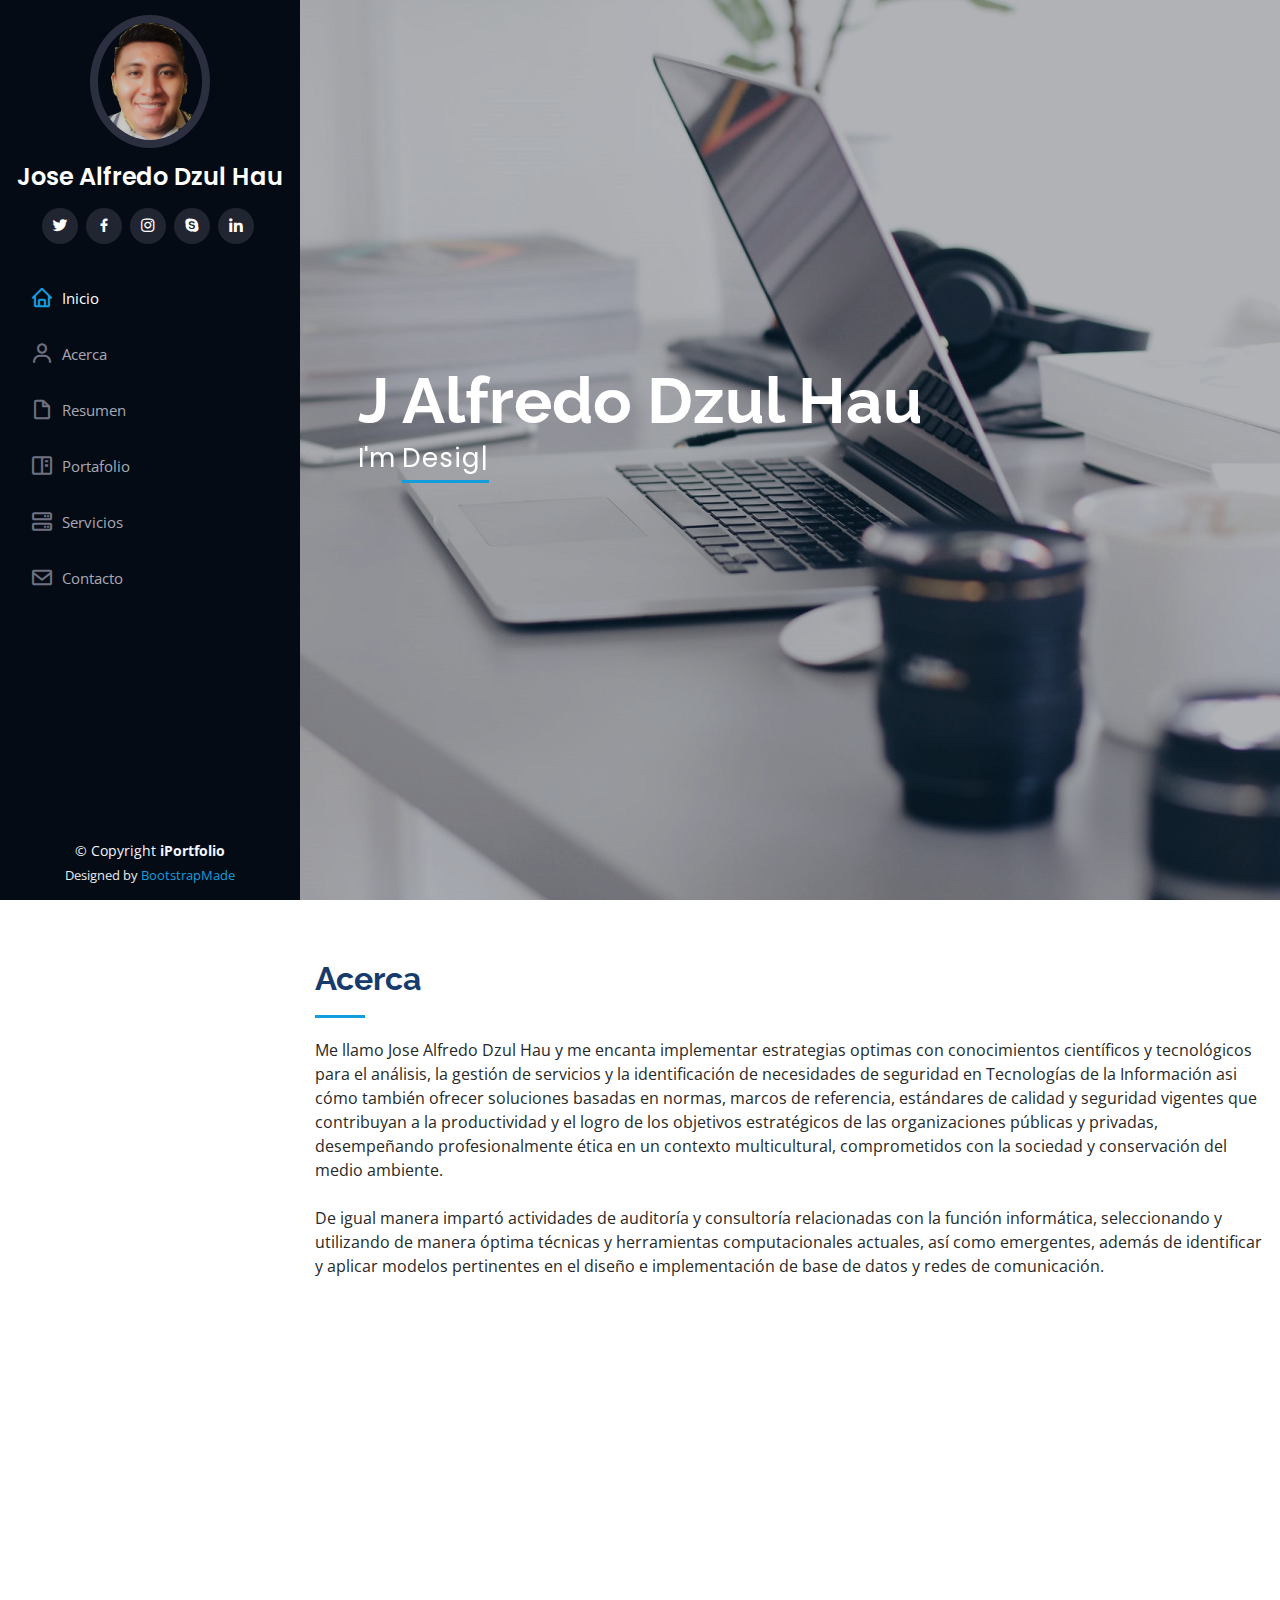
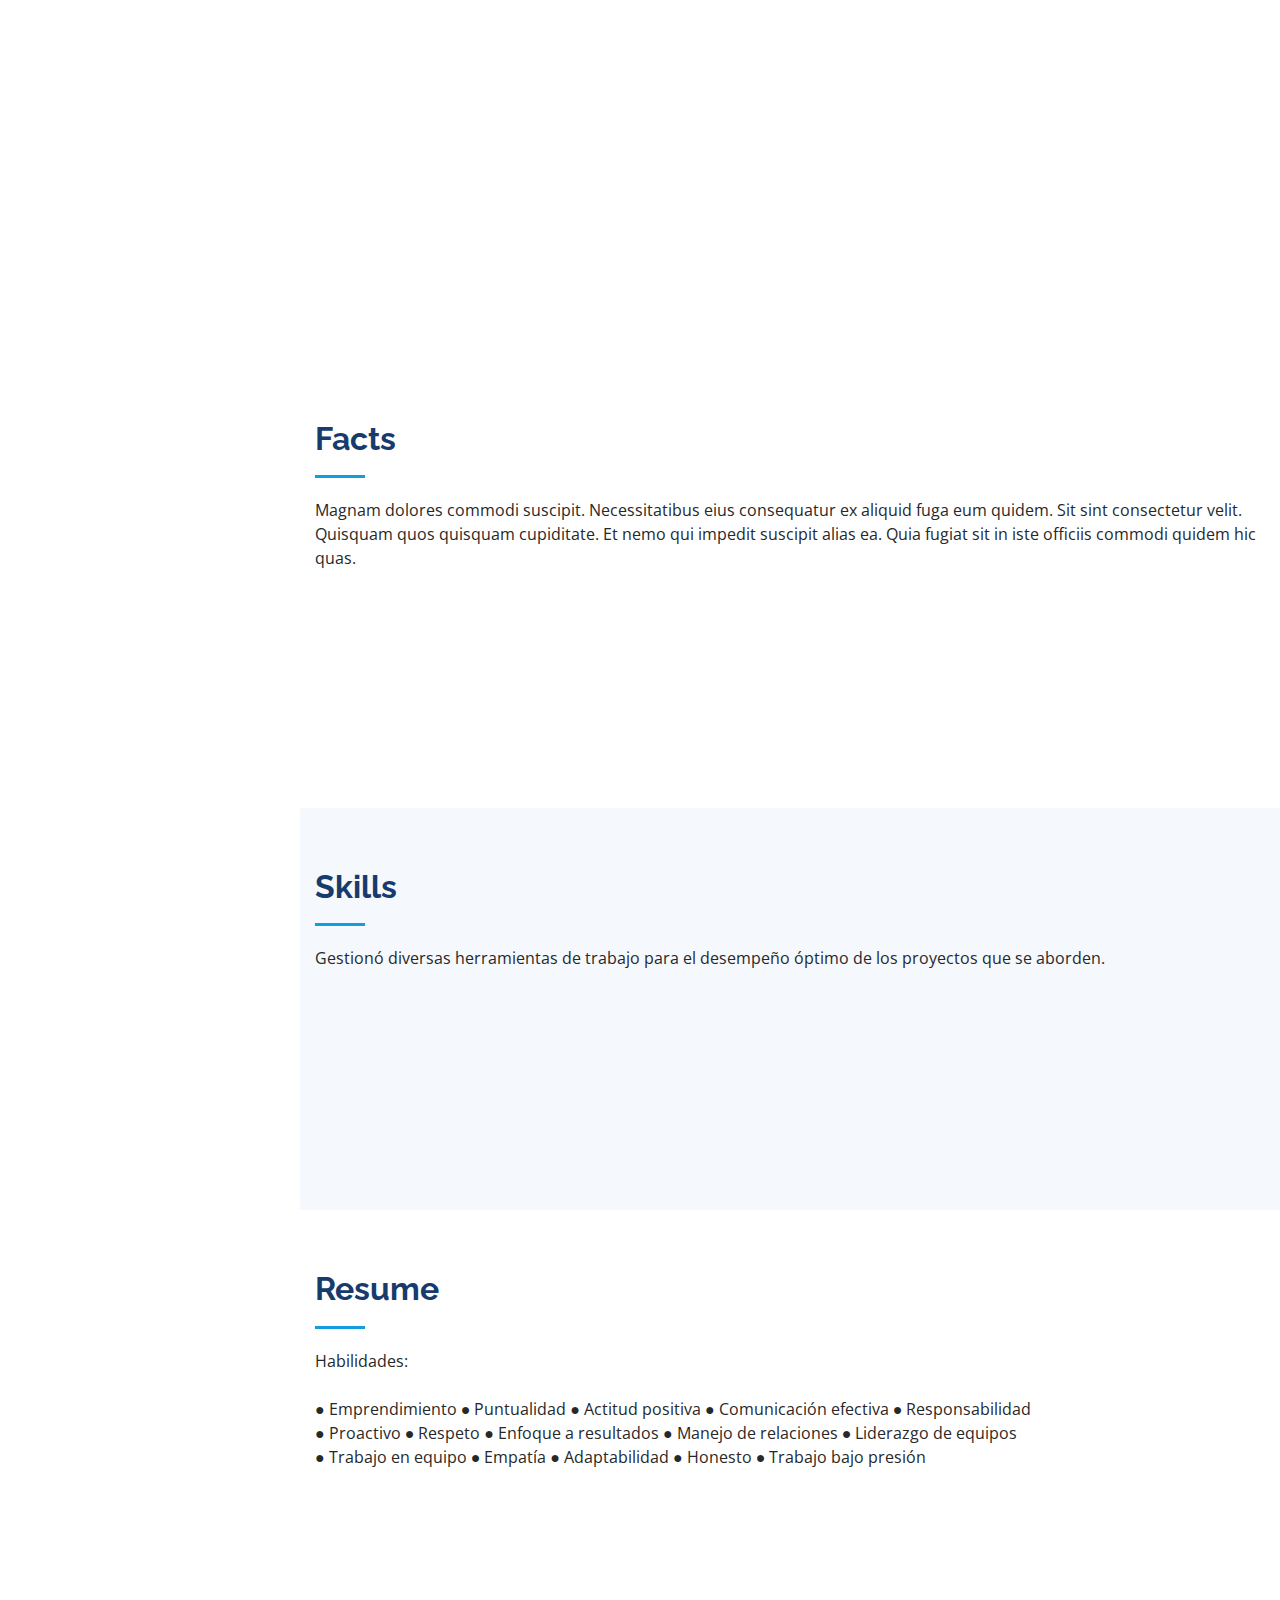
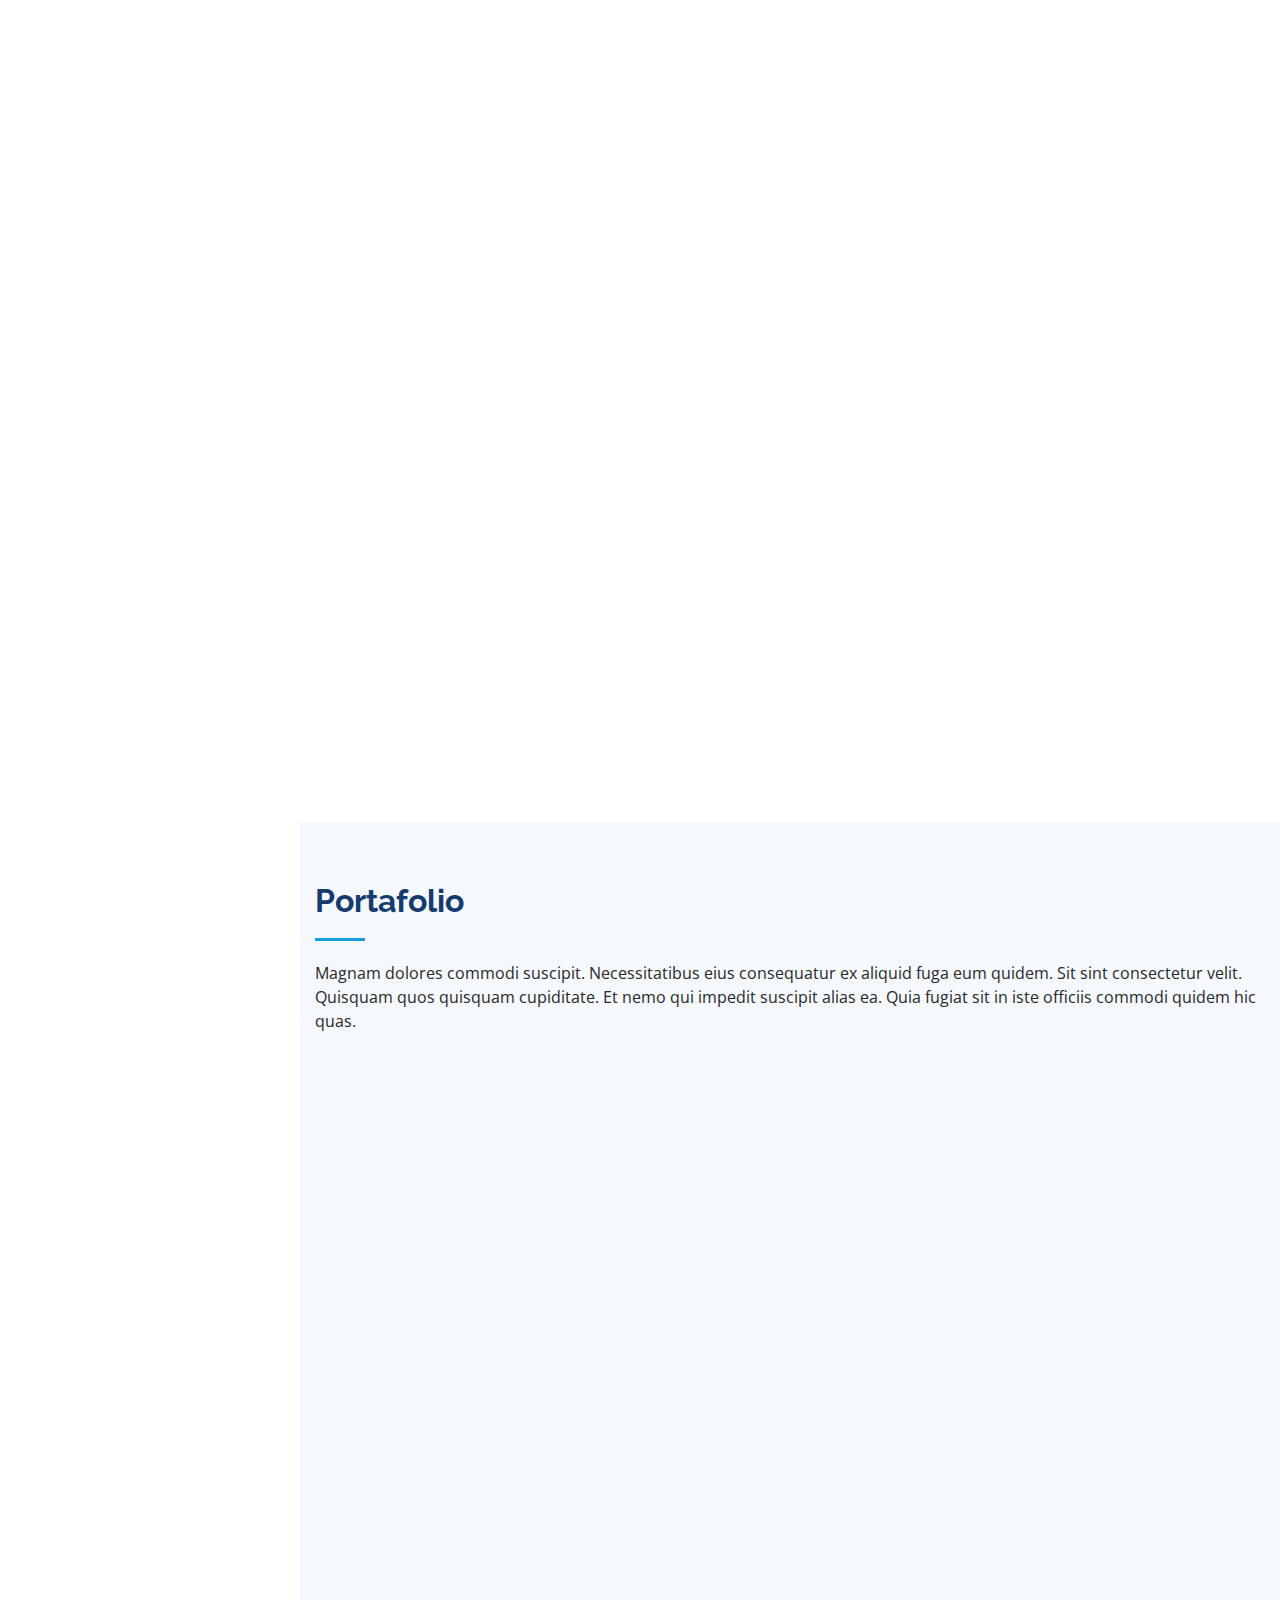
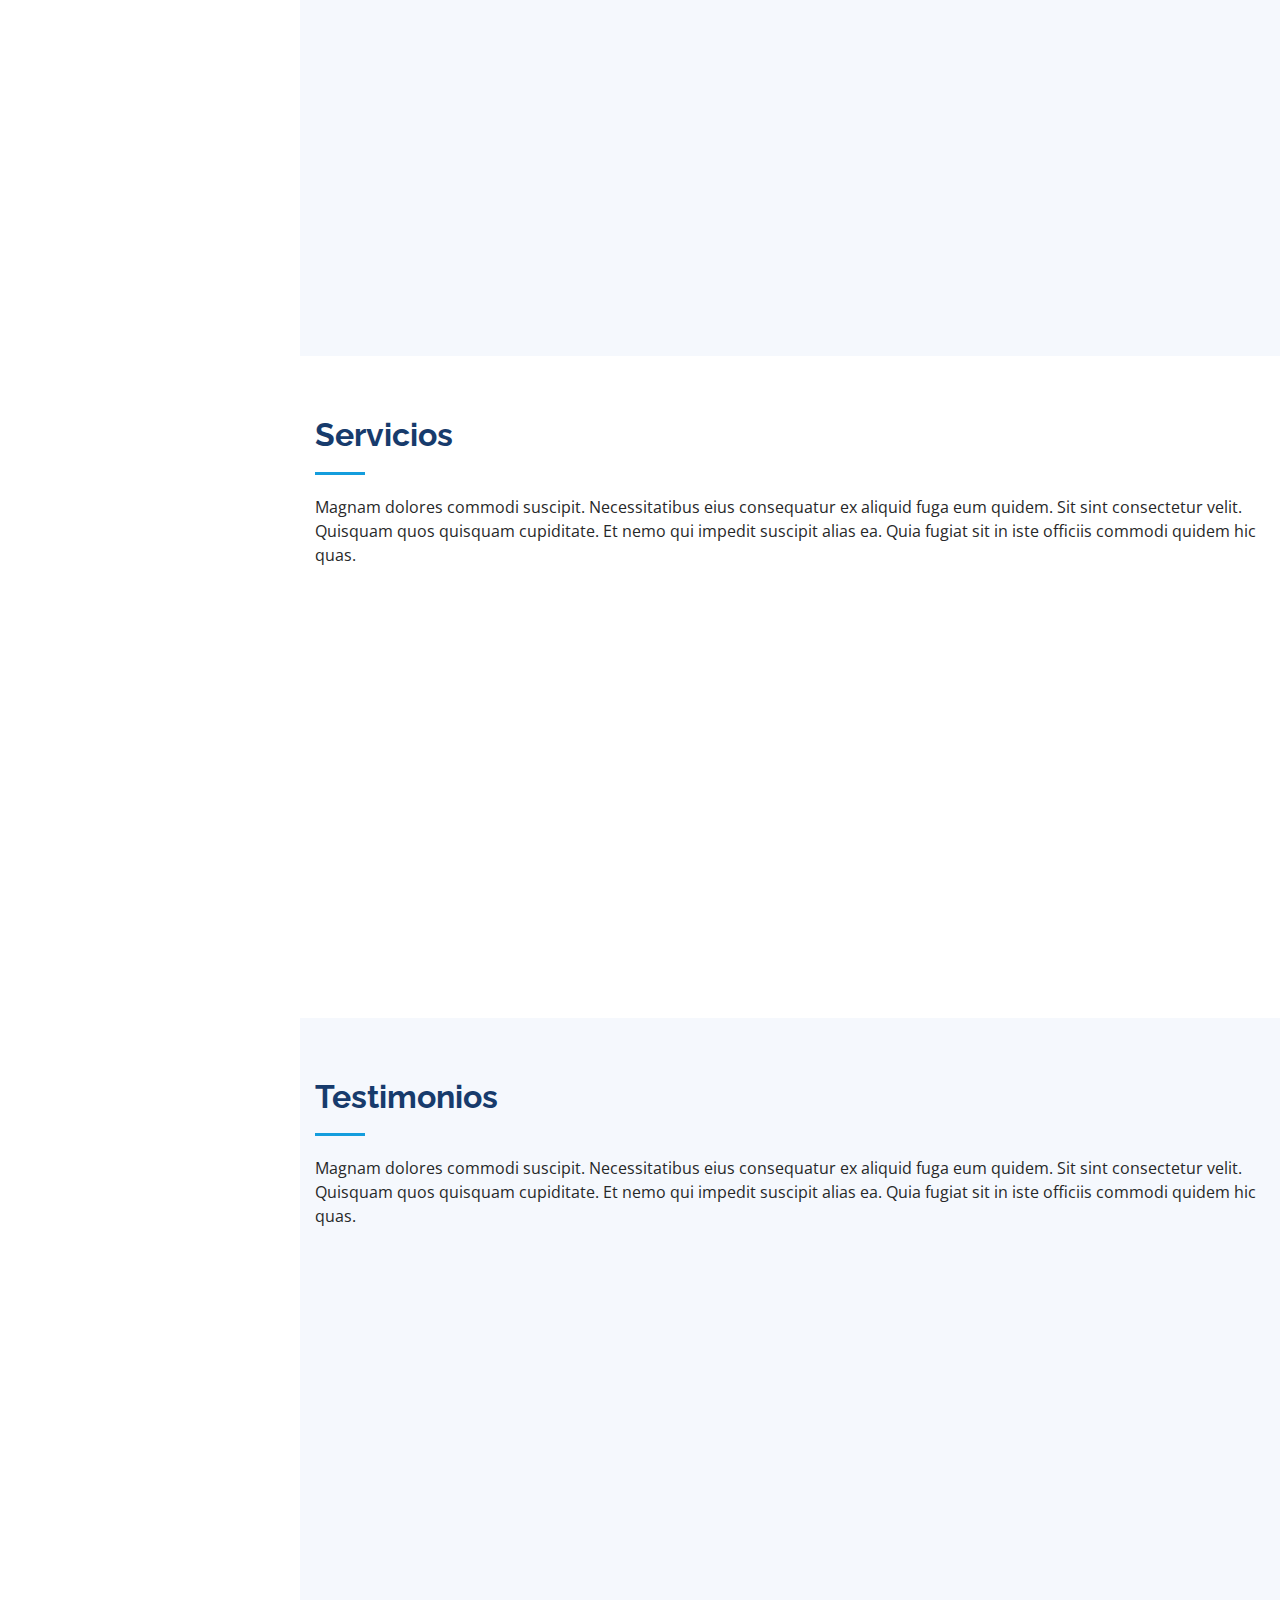
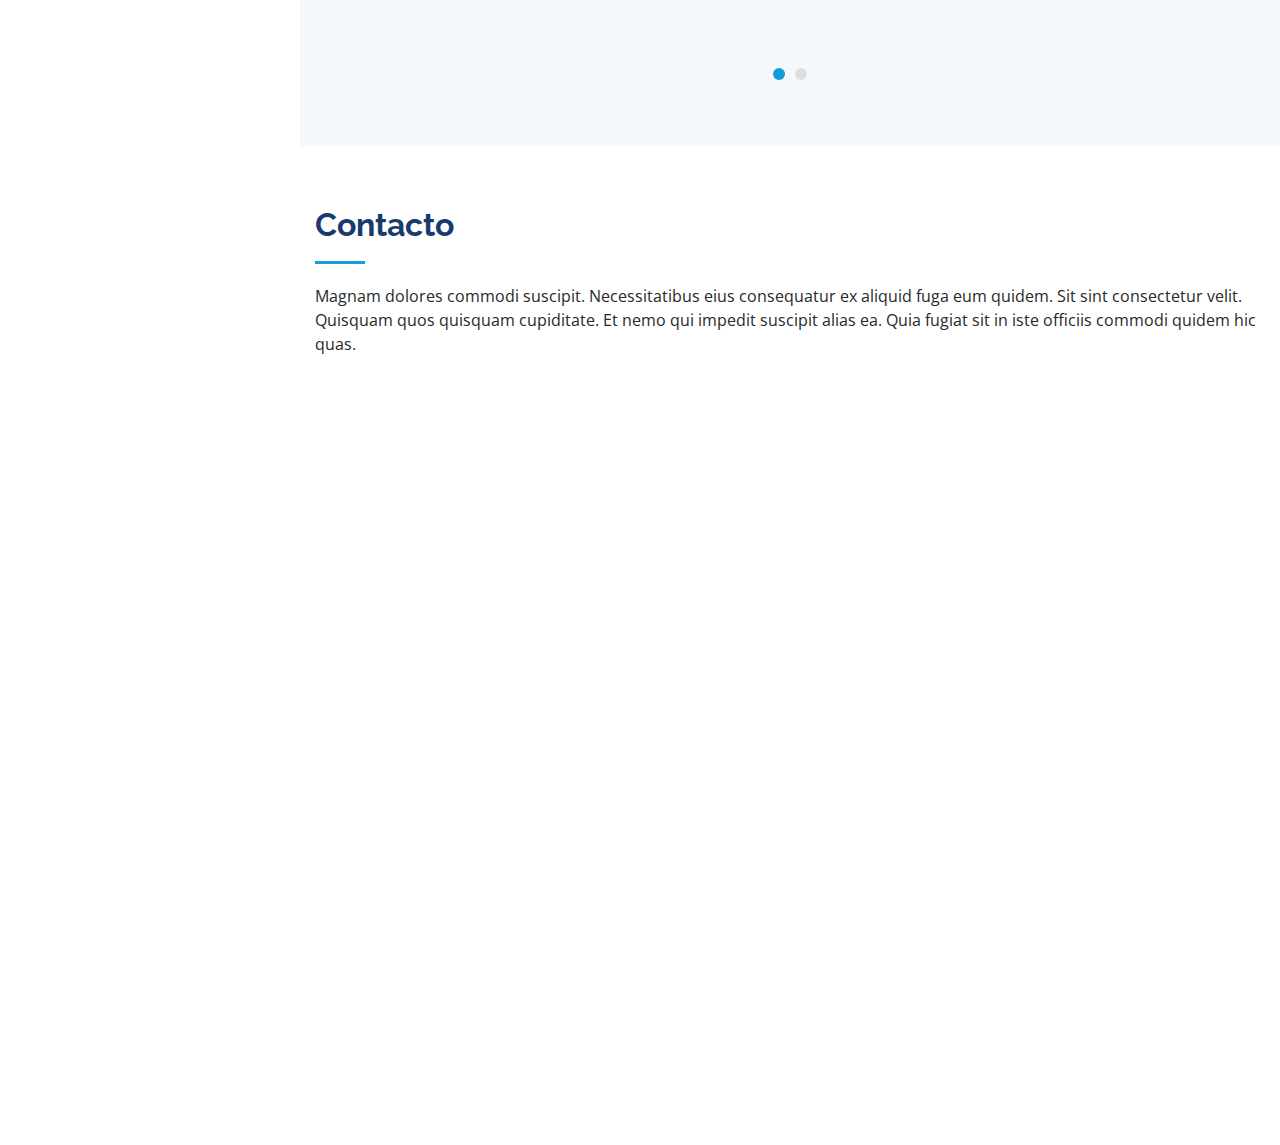
==== index.html @ 5e4dc2cf "Mi Pru¿imer commit de mi pagina web" ====
<!DOCTYPE html>
<html lang="en">

<head>
  <meta charset="utf-8">
  <meta content="width=device-width, initial-scale=1.0" name="viewport">

  <title>iPortfolio Bootstrap Template - Index</title>
  <meta content="" name="description">
  <meta content="" name="keywords">

  <!-- Favicons -->
  <link href="assets/img/favicon.png" rel="icon">
  <link href="assets/img/apple-touch-icon.png" rel="apple-touch-icon">

  <!-- Google Fonts -->
  <link href="https://fonts.googleapis.com/css?family=Open+Sans:300,300i,400,400i,600,600i,700,700i|Raleway:300,300i,400,400i,500,500i,600,600i,700,700i|Poppins:300,300i,400,400i,500,500i,600,600i,700,700i" rel="stylesheet">

  <!-- Vendor CSS Files -->
  <link href="assets/vendor/bootstrap/css/bootstrap.min.css" rel="stylesheet">
  <link href="assets/vendor/icofont/icofont.min.css" rel="stylesheet">
  <link href="assets/vendor/boxicons/css/boxicons.min.css" rel="stylesheet">
  <link href="assets/vendor/venobox/venobox.css" rel="stylesheet">
  <link href="assets/vendor/owl.carousel/assets/owl.carousel.min.css" rel="stylesheet">
  <link href="assets/vendor/aos/aos.css" rel="stylesheet">

  <!-- Template Main CSS File -->
  <link href="assets/css/style.css" rel="stylesheet">

  <!-- =======================================================
  * Template Name: iPortfolio - v1.4.0
  * Template URL: https://bootstrapmade.com/iportfolio-bootstrap-portfolio-websites-template/
  * Author: BootstrapMade.com
  * License: https://bootstrapmade.com/license/
  ======================================================== -->
</head>

<body>

  <!-- ======= Mobile nav toggle button ======= -->
  <button type="button" class="mobile-nav-toggle d-xl-none"><i class="icofont-navigation-menu"></i></button>

  <!-- ======= Header ======= -->
  <header id="header">
    <div class="d-flex flex-column">

      <div class="profile">
        <img src="assets/img/perfil.png" alt="" class="img-fluid rounded-circle">
        <h1 class="text-light"><a href="index.html">Jose Alfredo Dzul Hau</a></h1>
        <div class="social-links mt-3 text-center">
          <a href="#" class="twitter"><i class="bx bxl-twitter"></i></a>
          <a href="#" class="facebook"><i class="bx bxl-facebook"></i></a>
          <a href="#" class="instagram"><i class="bx bxl-instagram"></i></a>
          <a href="#" class="google-plus"><i class="bx bxl-skype"></i></a>
          <a href="#" class="linkedin"><i class="bx bxl-linkedin"></i></a>
        </div>
      </div>

      <nav class="nav-menu">
        <ul>
          <li class="active"><a href="index.html"><i class="bx bx-home"></i> <span>Inicio</span></a></li>
          <li><a href="#about"><i class="bx bx-user"></i> <span>Acerca</span></a></li>
          <li><a href="#resume"><i class="bx bx-file-blank"></i> <span>Resumen</span></a></li>
          <li><a href="#portfolio"><i class="bx bx-book-content"></i> Portafolio</a></li>
          <li><a href="#services"><i class="bx bx-server"></i> Servicios</a></li>
          <li><a href="#contact"><i class="bx bx-envelope"></i> Contacto</a></li>

        </ul>
      </nav><!-- .nav-menu -->
      <button type="button" class="mobile-nav-toggle d-xl-none"><i class="icofont-navigation-menu"></i></button>

    </div>
  </header><!-- End Header -->

  <!-- ======= Hero Section ======= -->
  <section id="hero" class="d-flex flex-column justify-content-center align-items-center">
    <div class="hero-container" data-aos="fade-in">
      <h1>J Alfredo Dzul Hau</h1>
      <p>I'm <span class="typed" data-typed-items="Designer, Developer, Freelancer, Photographer"></span></p>
    </div>
  </section><!-- End Hero -->

  <main id="main">

    <!-- ======= About Section ======= -->
    <section id="about" class="about">
      <div class="container">

        <div class="section-title">
          <h2>Acerca</h2>
          <p>Me llamo Jose Alfredo Dzul Hau y me encanta implementar estrategias optimas con conocimientos científicos y tecnológicos para el análisis, la gestión de servicios y la identificación de necesidades de seguridad en Tecnologías de la Información asi cómo también ofrecer soluciones basadas en normas, marcos de referencia, estándares de calidad y seguridad vigentes que contribuyan a la productividad y el logro de los objetivos estratégicos de las organizaciones públicas y privadas, desempeñando profesionalmente ética en un contexto multicultural, comprometidos con la sociedad y conservación del medio ambiente.</p>
          <BR>  

          <p>De igual manera impartó actividades de auditoría y consultoría relacionadas con la función informática, seleccionando y utilizando de manera óptima técnicas y herramientas computacionales actuales, así como emergentes, además de identificar y aplicar modelos pertinentes en el diseño e implementación de base de datos y redes de comunicación.</p>
        </div>

        <div class="row">
          <div class="col-lg-4" data-aos="fade-right">
            <img src="assets/img/profile-img.jpg" class="img-fluid" alt="">
          </div>
          <div class="col-lg-8 pt-4 pt-lg-0 content" data-aos="fade-left">
            <h3>Ingeniero en Informática &amp; Web Developer.</h3>
            <p class="font-italic">
              Cargos: <BR>
              Desarrollador de aplicaciones para móviles · Desarrollo web · Ingeniero de pruebas · Administrador de servicio de TI · Especialista en seguridad de red <BR>

              Ubicaciones de empleo:<BR>
              Calkiní, Campeche, Mexico · Cancún, Quintana Roo,  Mexico · Monterrey, Nuevo León· Estados Unidos · Mérida, Yucatán<BR>

              Fecha de inicio:<BR>
              Flexible, estoy mirando a ver qué ofertas hay <BR>

              Tipos de empleo:<BR>
              Jornada completa · A distancia · Contrato · Prácticas · Temporal.
            </p>
            <div class="row">
              <div class="col-lg-6">
                <ul>
                  <li><i class="icofont-rounded-right"></i> <strong>Fecha de Nacimiento:</strong> 16 Jul 1998</li>
                  <li><i class="icofont-rounded-right"></i> <strong>Sitio Web:</strong> www.example.com</li>
                  <li><i class="icofont-rounded-right"></i> <strong>Teléfono Cel:</strong> +52 996 109 58 64</li>
                  <li><i class="icofont-rounded-right"></i> <strong>Ciudad:</strong> Calkiní, Campeche, México</li>
                </ul>
              </div>
              <div class="col-lg-6">
                <ul>
                  <li><i class="icofont-rounded-right"></i> <strong>Edad:</strong> 22 años</li>
                  <li><i class="icofont-rounded-right"></i> <strong>Degree:</strong> Master</li>
                  <li><i class="icofont-rounded-right"></i> <strong>Email:</strong> JAlfredoDzulHau@gmail.com</li>
                  <li><i class="icofont-rounded-right"></i> <strong>Freelance:</strong> Available</li>
                </ul>
              </div>
            </div>
            <p>
              Competente en el diseño, desarrollo, implementación y administración de servicios informáticos y gestión de proyectos con una visión sistémica, tecnológica y estratégica, ofreciendo soluciones innovadoras e integrales a las organizaciones, de acuerdo con las necesidades globales, actuales y emergentes, comprometido con el entorno, desempeño actitud ética, emprendedora y de liderazgo.
            </p>
          </div>
        </div>

      </div>
    </section><!-- End About Section -->

    <!-- ======= Facts Section ======= -->
    <section id="facts" class="facts">
      <div class="container">

        <div class="section-title">
          <h2>Facts</h2>
          <p>Magnam dolores commodi suscipit. Necessitatibus eius consequatur ex aliquid fuga eum quidem. Sit sint consectetur velit. Quisquam quos quisquam cupiditate. Et nemo qui impedit suscipit alias ea. Quia fugiat sit in iste officiis commodi quidem hic quas.</p>
        </div>

        <div class="row no-gutters">

          <div class="col-lg-3 col-md-6 d-md-flex align-items-md-stretch" data-aos="fade-up">
            <div class="count-box">
              <i class="icofont-simple-smile"></i>
              <span data-toggle="counter-up">232</span>
              <p><strong>Happy Clients</strong> consequuntur quae</p>
            </div>
          </div>

          <div class="col-lg-3 col-md-6 d-md-flex align-items-md-stretch" data-aos="fade-up" data-aos-delay="100">
            <div class="count-box">
              <i class="icofont-document-folder"></i>
              <span data-toggle="counter-up">521</span>
              <p><strong>Projects</strong> adipisci atque cum quia aut</p>
            </div>
          </div>

          <div class="col-lg-3 col-md-6 d-md-flex align-items-md-stretch" data-aos="fade-up" data-aos-delay="200">
            <div class="count-box">
              <i class="icofont-live-support"></i>
              <span data-toggle="counter-up">1,463</span>
              <p><strong>Hours Of Support</strong> aut commodi quaerat</p>
            </div>
          </div>

          <div class="col-lg-3 col-md-6 d-md-flex align-items-md-stretch" data-aos="fade-up" data-aos-delay="300">
            <div class="count-box">
              <i class="icofont-users-alt-5"></i>
              <span data-toggle="counter-up">15</span>
              <p><strong>Hard Workers</strong> rerum asperiores dolor</p>
            </div>
          </div>

        </div>

      </div>
    </section><!-- End Facts Section -->

    <!-- ======= Skills Section ======= -->
    <section id="skills" class="skills section-bg">
      <div class="container">

        <div class="section-title">
          <h2>Skills</h2>
          <p>Gestionó diversas herramientas de trabajo para el desempeño óptimo de los proyectos que se aborden.</p>
        </div>

        <div class="row skills-content">

          <div class="col-lg-6" data-aos="fade-up">

            <div class="progress">
              <span class="skill">HTML <i class="val">100%</i></span>
              <div class="progress-bar-wrap">
                <div class="progress-bar" role="progressbar" aria-valuenow="100" aria-valuemin="0" aria-valuemax="100"></div>
              </div>
            </div>

            <div class="progress">
              <span class="skill">CSS <i class="val">90%</i></span>
              <div class="progress-bar-wrap">
                <div class="progress-bar" role="progressbar" aria-valuenow="90" aria-valuemin="0" aria-valuemax="100"></div>
              </div>
            </div>

            <div class="progress">
              <span class="skill">JavaScript <i class="val">75%</i></span>
              <div class="progress-bar-wrap">
                <div class="progress-bar" role="progressbar" aria-valuenow="75" aria-valuemin="0" aria-valuemax="100"></div>
              </div>
            </div>

          </div>

          <div class="col-lg-6" data-aos="fade-up" data-aos-delay="100">

            <div class="progress">
              <span class="skill">PHP <i class="val">80%</i></span>
              <div class="progress-bar-wrap">
                <div class="progress-bar" role="progressbar" aria-valuenow="80" aria-valuemin="0" aria-valuemax="100"></div>
              </div>
            </div>

            <div class="progress">
              <span class="skill">WordPress/CMS <i class="val">90%</i></span>
              <div class="progress-bar-wrap">
                <div class="progress-bar" role="progressbar" aria-valuenow="90" aria-valuemin="0" aria-valuemax="100"></div>
              </div>
            </div>

            <div class="progress">
              <span class="skill">Photoshop <i class="val">55%</i></span>
              <div class="progress-bar-wrap">
                <div class="progress-bar" role="progressbar" aria-valuenow="55" aria-valuemin="0" aria-valuemax="100"></div>
              </div>
            </div>

          </div>

        </div>

      </div>
    </section><!-- End Skills Section -->

    <!-- ======= Resume Section ======= -->
    <section id="resume" class="resume">
      <div class="container">

        <div class="section-title">
          <h2>Resume</h2>
          <p>Habilidades: <BR><BR>
            ● Emprendimiento
            ● Puntualidad
            ● Actitud positiva 
            ● Comunicación efectiva
            ● Responsabilidad <BR>
            ● Proactivo
            ● Respeto
            ● Enfoque a resultados
            ● Manejo de relaciones
            ● Liderazgo de equipos <BR>
            ● Trabajo en equipo 
            ● Empatía
            ● Adaptabilidad
            ● Honesto
            ● Trabajo bajo presión
          </p>
        </div>

        <div class="row">
          <div class="col-lg-6" data-aos="fade-up">
            <h3 class="resume-title">Resume</h3>
            <div class="resume-item pb-0">
              <h4>Jose Alfredo Dzul Hau</h4>
              <p><em>Informático innovador e impulsado por plazos con más de 3 años de experiencia en el desarrollo y gestión de software de TI.</em></p>
              <ul>
                <li>Calkiní, Campeche</li>
                <li>(52) 996-109-58-64</li>
                <li>JAlfredoDzulHau@gmail.com</li>
              </ul>
            </div>

            <h3 class="resume-title">Educación</h3>
            <div class="resume-item">
              <h4>INSTITUTO TECNOLÓGICO SUPERIOR DE CALKINÍ EN EL ESTADO DE CAMPECHE (ITESCAM)</h4>
              <h5>2016 - 2021</h5>
              <p><em>Rochester Institute of Technology, Rochester, NY</em></p>
              <p>Licenciatura Ingeniería informática <BR>Promedio de Aprovechamiento: 9.3</p>
              <BR>
              <p>Beca de Estimulo al Alto Rendimiento 2016, Beca Fundación TELMEX TELCEL y Beca Fundación Pablo García.</p>
            </div>
            <div class="resume-item">
              <h4>CENTRO DE BACHILLERATO TECNOLÓGICO INDUSTRIAL Y DE SERVICIOS N° 126 "JOSÉ MARÍA MORELOS Y PAVÓN"</h4>
              <h5>2014 - 2016</h5>
              <p><em>Rochester Institute of Technology, Rochester, NY</em></p>
              <p>Bachillerato MANTENIMIENTO DE EQUIPO DE COMPUTO<BR>Promedio de Aprovechamiento: 9.3</p>
            </div>
          </div>
          <div class="col-lg-6" data-aos="fade-up" data-aos-delay="100">
            <h3 class="resume-title">Experiencia Profesional</h3>
            <div class="resume-item">
              <h4>Auditor a Software INSTITUTO ELECTORAL DE QUINTANA ROO (IEQROO)</h4>
              <h5>May 2019 – May 2019</h5>
              <p><em>Quintana Roo, México </em></p>
              <ul>
                <li>Revisón y evaluación del software para las elección electorales 2019.</li>
                <li>Optimización del Sistema del Programa de Resultados Electorales Preliminares del Instituto Electoral de Quintana Roo para el Proceso Electoral Local Ordinario.</li>
                <li>Administración de Base de Datos del Software IEQROO</li>
                <li>Pruebas de usabilidad, eficiencia y optimización del sistema.</li>
              </ul>
            </div>
            <div class="resume-item">
              <h4>Graphic design specialist</h4>
              <h5>2017 - 2018</h5>
              <p><em>Stepping Stone Advertising, New York, NY</em></p>
              <ul>
                <li>Developed numerous marketing programs (logos, brochures,infographics, presentations, and advertisements).</li>
                <li>Managed up to 5 projects or tasks at a given time while under pressure</li>
                <li>Recommended and consulted with clients on the most appropriate graphic design</li>
                <li>Created 4+ design presentations and proposals a month for clients and account managers</li>
              </ul>
            </div>
          </div>
        </div>

      </div>
    </section><!-- End Resume Section -->

    <!-- ======= Portfolio Section ======= -->
    <section id="portfolio" class="portfolio section-bg">
      <div class="container">

        <div class="section-title">
          <h2>Portafolio</h2>
          <p>Magnam dolores commodi suscipit. Necessitatibus eius consequatur ex aliquid fuga eum quidem. Sit sint consectetur velit. Quisquam quos quisquam cupiditate. Et nemo qui impedit suscipit alias ea. Quia fugiat sit in iste officiis commodi quidem hic quas.</p>
        </div>

        <div class="row" data-aos="fade-up">
          <div class="col-lg-12 d-flex justify-content-center">
            <ul id="portfolio-flters">
              <li data-filter="*" class="filter-active">All</li>
              <li data-filter=".filter-app">App</li>
              <li data-filter=".filter-card">Card</li>
              <li data-filter=".filter-web">Web</li>
            </ul>
          </div>
        </div>

        <div class="row portfolio-container" data-aos="fade-up" data-aos-delay="100">

          <div class="col-lg-4 col-md-6 portfolio-item filter-app">
            <div class="portfolio-wrap">
              <img src="assets/img/portfolio/portfolio-1.jpg" class="img-fluid" alt="">
              <div class="portfolio-links">
                <a href="assets/img/portfolio/portfolio-1.jpg" data-gall="portfolioGallery" class="venobox" title="App 1"><i class="bx bx-plus"></i></a>
                <a href="portfolio-details.html" title="More Details"><i class="bx bx-link"></i></a>
              </div>
            </div>
          </div>

          <div class="col-lg-4 col-md-6 portfolio-item filter-web">
            <div class="portfolio-wrap">
              <img src="assets/img/portfolio/portfolio-2.jpg" class="img-fluid" alt="">
              <div class="portfolio-links">
                <a href="assets/img/portfolio/portfolio-2.jpg" data-gall="portfolioGallery" class="venobox" title="Web 3"><i class="bx bx-plus"></i></a>
                <a href="portfolio-details.html" title="More Details"><i class="bx bx-link"></i></a>
              </div>
            </div>
          </div>

          <div class="col-lg-4 col-md-6 portfolio-item filter-app">
            <div class="portfolio-wrap">
              <img src="assets/img/portfolio/portfolio-3.jpg" class="img-fluid" alt="">
              <div class="portfolio-links">
                <a href="assets/img/portfolio/portfolio-3.jpg" data-gall="portfolioGallery" class="venobox" title="App 2"><i class="bx bx-plus"></i></a>
                <a href="portfolio-details.html" title="More Details"><i class="bx bx-link"></i></a>
              </div>
            </div>
          </div>

          <div class="col-lg-4 col-md-6 portfolio-item filter-card">
            <div class="portfolio-wrap">
              <img src="assets/img/portfolio/portfolio-4.jpg" class="img-fluid" alt="">
              <div class="portfolio-links">
                <a href="assets/img/portfolio/portfolio-4.jpg" data-gall="portfolioGallery" class="venobox" title="Card 2"><i class="bx bx-plus"></i></a>
                <a href="portfolio-details.html" title="More Details"><i class="bx bx-link"></i></a>
              </div>
            </div>
          </div>

          <div class="col-lg-4 col-md-6 portfolio-item filter-web">
            <div class="portfolio-wrap">
              <img src="assets/img/portfolio/portfolio-5.jpg" class="img-fluid" alt="">
              <div class="portfolio-links">
                <a href="assets/img/portfolio/portfolio-5.jpg" data-gall="portfolioGallery" class="venobox" title="Web 2"><i class="bx bx-plus"></i></a>
                <a href="portfolio-details.html" title="More Details"><i class="bx bx-link"></i></a>
              </div>
            </div>
          </div>

          <div class="col-lg-4 col-md-6 portfolio-item filter-app">
            <div class="portfolio-wrap">
              <img src="assets/img/portfolio/portfolio-6.jpg" class="img-fluid" alt="">
              <div class="portfolio-links">
                <a href="assets/img/portfolio/portfolio-6.jpg" data-gall="portfolioGallery" class="venobox" title="App 3"><i class="bx bx-plus"></i></a>
                <a href="portfolio-details.html" title="More Details"><i class="bx bx-link"></i></a>
              </div>
            </div>
          </div>

          <div class="col-lg-4 col-md-6 portfolio-item filter-card">
            <div class="portfolio-wrap">
              <img src="assets/img/portfolio/portfolio-7.jpg" class="img-fluid" alt="">
              <div class="portfolio-links">
                <a href="assets/img/portfolio/portfolio-7.jpg" data-gall="portfolioGallery" class="venobox" title="Card 1"><i class="bx bx-plus"></i></a>
                <a href="portfolio-details.html" title="More Details"><i class="bx bx-link"></i></a>
              </div>
            </div>
          </div>

          <div class="col-lg-4 col-md-6 portfolio-item filter-card">
            <div class="portfolio-wrap">
              <img src="assets/img/portfolio/portfolio-8.jpg" class="img-fluid" alt="">
              <div class="portfolio-links">
                <a href="assets/img/portfolio/portfolio-8.jpg" data-gall="portfolioGallery" class="venobox" title="Card 3"><i class="bx bx-plus"></i></a>
                <a href="portfolio-details.html" title="More Details"><i class="bx bx-link"></i></a>
              </div>
            </div>
          </div>

          <div class="col-lg-4 col-md-6 portfolio-item filter-web">
            <div class="portfolio-wrap">
              <img src="assets/img/portfolio/portfolio-9.jpg" class="img-fluid" alt="">
              <div class="portfolio-links">
                <a href="assets/img/portfolio/portfolio-9.jpg" data-gall="portfolioGallery" class="venobox" title="Web 3"><i class="bx bx-plus"></i></a>
                <a href="portfolio-details.html" title="More Details"><i class="bx bx-link"></i></a>
              </div>
            </div>
          </div>

        </div>

      </div>
    </section><!-- End Portfolio Section -->

    <!-- ======= Services Section ======= -->
    <section id="services" class="services">
      <div class="container">

        <div class="section-title">
          <h2>Servicios</h2>
          <p>Magnam dolores commodi suscipit. Necessitatibus eius consequatur ex aliquid fuga eum quidem. Sit sint consectetur velit. Quisquam quos quisquam cupiditate. Et nemo qui impedit suscipit alias ea. Quia fugiat sit in iste officiis commodi quidem hic quas.</p>
        </div>

        <div class="row">
          <div class="col-lg-4 col-md-6 icon-box" data-aos="fade-up">
            <div class="icon"><i class="icofont-computer"></i></div>
            <h4 class="title"><a href="">Lorem Ipsum</a></h4>
            <p class="description">Voluptatum deleniti atque corrupti quos dolores et quas molestias excepturi sint occaecati cupiditate non provident</p>
          </div>
          <div class="col-lg-4 col-md-6 icon-box" data-aos="fade-up" data-aos-delay="100">
            <div class="icon"><i class="icofont-chart-bar-graph"></i></div>
            <h4 class="title"><a href="">Dolor Sitema</a></h4>
            <p class="description">Minim veniam, quis nostrud exercitation ullamco laboris nisi ut aliquip ex ea commodo consequat tarad limino ata</p>
          </div>
          <div class="col-lg-4 col-md-6 icon-box" data-aos="fade-up" data-aos-delay="200">
            <div class="icon"><i class="icofont-earth"></i></div>
            <h4 class="title"><a href="">Sed ut perspiciatis</a></h4>
            <p class="description">Duis aute irure dolor in reprehenderit in voluptate velit esse cillum dolore eu fugiat nulla pariatur</p>
          </div>
          <div class="col-lg-4 col-md-6 icon-box" data-aos="fade-up" data-aos-delay="300">
            <div class="icon"><i class="icofont-image"></i></div>
            <h4 class="title"><a href="">Magni Dolores</a></h4>
            <p class="description">Excepteur sint occaecat cupidatat non proident, sunt in culpa qui officia deserunt mollit anim id est laborum</p>
          </div>
          <div class="col-lg-4 col-md-6 icon-box" data-aos="fade-up" data-aos-delay="400">
            <div class="icon"><i class="icofont-settings"></i></div>
            <h4 class="title"><a href="">Nemo Enim</a></h4>
            <p class="description">At vero eos et accusamus et iusto odio dignissimos ducimus qui blanditiis praesentium voluptatum deleniti atque</p>
          </div>
          <div class="col-lg-4 col-md-6 icon-box" data-aos="fade-up" data-aos-delay="500">
            <div class="icon"><i class="icofont-tasks-alt"></i></div>
            <h4 class="title"><a href="">Eiusmod Tempor</a></h4>
            <p class="description">Et harum quidem rerum facilis est et expedita distinctio. Nam libero tempore, cum soluta nobis est eligendi</p>
          </div>
        </div>

      </div>
    </section><!-- End Services Section -->

    <!-- ======= Testimonials Section ======= -->
    <section id="testimonials" class="testimonials section-bg">
      <div class="container">

        <div class="section-title">
          <h2>Testimonios</h2>
          <p>Magnam dolores commodi suscipit. Necessitatibus eius consequatur ex aliquid fuga eum quidem. Sit sint consectetur velit. Quisquam quos quisquam cupiditate. Et nemo qui impedit suscipit alias ea. Quia fugiat sit in iste officiis commodi quidem hic quas.</p>
        </div>

        <div class="owl-carousel testimonials-carousel">

          <div class="testimonial-item" data-aos="fade-up">
            <p>
              <i class="bx bxs-quote-alt-left quote-icon-left"></i>
              Proin iaculis purus consequat sem cure digni ssim donec porttitora entum suscipit rhoncus. Accusantium quam, ultricies eget id, aliquam eget nibh et. Maecen aliquam, risus at semper.
              <i class="bx bxs-quote-alt-right quote-icon-right"></i>
            </p>
            <img src="assets/img/testimonials/testimonials-1.jpg" class="testimonial-img" alt="">
            <h3>Saul Goodman</h3>
            <h4>Ceo &amp; Founder</h4>
          </div>

          <div class="testimonial-item" data-aos="fade-up" data-aos-delay="100">
            <p>
              <i class="bx bxs-quote-alt-left quote-icon-left"></i>
              Export tempor illum tamen malis malis eram quae irure esse labore quem cillum quid cillum eram malis quorum velit fore eram velit sunt aliqua noster fugiat irure amet legam anim culpa.
              <i class="bx bxs-quote-alt-right quote-icon-right"></i>
            </p>
            <img src="assets/img/testimonials/testimonials-2.jpg" class="testimonial-img" alt="">
            <h3>Sara Wilsson</h3>
            <h4>Designer</h4>
          </div>

          <div class="testimonial-item" data-aos="fade-up" data-aos-delay="200">
            <p>
              <i class="bx bxs-quote-alt-left quote-icon-left"></i>
              Enim nisi quem export duis labore cillum quae magna enim sint quorum nulla quem veniam duis minim tempor labore quem eram duis noster aute amet eram fore quis sint minim.
              <i class="bx bxs-quote-alt-right quote-icon-right"></i>
            </p>
            <img src="assets/img/testimonials/testimonials-3.jpg" class="testimonial-img" alt="">
            <h3>Jena Karlis</h3>
            <h4>Store Owner</h4>
          </div>

          <div class="testimonial-item" data-aos="fade-up" data-aos-delay="300">
            <p>
              <i class="bx bxs-quote-alt-left quote-icon-left"></i>
              Fugiat enim eram quae cillum dolore dolor amet nulla culpa multos export minim fugiat minim velit minim dolor enim duis veniam ipsum anim magna sunt elit fore quem dolore labore illum veniam.
              <i class="bx bxs-quote-alt-right quote-icon-right"></i>
            </p>
            <img src="assets/img/testimonials/testimonials-4.jpg" class="testimonial-img" alt="">
            <h3>Matt Brandon</h3>
            <h4>Freelancer</h4>
          </div>

          <div class="testimonial-item" data-aos="fade-up" data-aos-delay="400">
            <p>
              <i class="bx bxs-quote-alt-left quote-icon-left"></i>
              Quis quorum aliqua sint quem legam fore sunt eram irure aliqua veniam tempor noster veniam enim culpa labore duis sunt culpa nulla illum cillum fugiat legam esse veniam culpa fore nisi cillum quid.
              <i class="bx bxs-quote-alt-right quote-icon-right"></i>
            </p>
            <img src="assets/img/testimonials/testimonials-5.jpg" class="testimonial-img" alt="">
            <h3>John Larson</h3>
            <h4>Entrepreneur</h4>
          </div>

        </div>

      </div>
    </section><!-- End Testimonials Section -->

    <!-- ======= Contact Section ======= -->
    <section id="contact" class="contact">
      <div class="container">

        <div class="section-title">
          <h2>Contacto</h2>
          <p>Magnam dolores commodi suscipit. Necessitatibus eius consequatur ex aliquid fuga eum quidem. Sit sint consectetur velit. Quisquam quos quisquam cupiditate. Et nemo qui impedit suscipit alias ea. Quia fugiat sit in iste officiis commodi quidem hic quas.</p>
        </div>

        <div class="row" data-aos="fade-in">

          <div class="col-lg-5 d-flex align-items-stretch">
            <div class="info">
              <div class="address">
                <i class="icofont-google-map"></i>
                <h4>Localización:</h4>
                <p>Calle 28 #115 entre la 23 y 25 <BR>Kilakán
                24904 Calkiní, Camp.</p>
              </div>

              <div class="email">
                <i class="icofont-envelope"></i>
                <h4>Email:</h4>
                <p>JAlfredoDzulHau@gmail.com</p>
              </div>

              <div class="phone">
                <i class="icofont-phone"></i>
                <h4>Teléfono:</h4>
                <p>+52 996 109 58 64</p>
              </div>

              <iframe src="https://www.google.com/maps/embed?pb=!1m18!1m12!1m3!1d3740.343406175854!2d-90.06057038575541!3d20.36872611535926!2m3!1f0!2f0!3f0!3m2!1i1024!2i768!4f13.1!3m3!1m2!1s0x85f880dce2918f09%3A0x8109de942c6f80b4!2sCalle%2028%204540%2C%20Kilak%C3%A1n%2C%2024904%20Calkin%C3%AD%2C%20Camp.!5e0!3m2!1ses-419!2smx!4v1599723618452!5m2!1ses-419!2smx" width="325" height="290" frameborder="0" style="border:0;" allowfullscreen="" aria-hidden="false" tabindex="0"></iframe>
            </div>

          </div>

          <div class="col-lg-7 mt-5 mt-lg-0 d-flex align-items-stretch">
            <form action="forms/contact.php" method="post" role="form" class="php-email-form">
              <div class="form-row">
                <div class="form-group col-md-6">
                  <label for="name">Your Name</label>
                  <input type="text" name="name" class="form-control" id="name" data-rule="minlen:4" data-msg="Please enter at least 4 chars" />
                  <div class="validate"></div>
                </div>
                <div class="form-group col-md-6">
                  <label for="name">Your Email</label>
                  <input type="email" class="form-control" name="email" id="email" data-rule="email" data-msg="Please enter a valid email" />
                  <div class="validate"></div>
                </div>
              </div>
              <div class="form-group">
                <label for="name">Subject</label>
                <input type="text" class="form-control" name="subject" id="subject" data-rule="minlen:4" data-msg="Please enter at least 8 chars of subject" />
                <div class="validate"></div>
              </div>
              <div class="form-group">
                <label for="name">Message</label>
                <textarea class="form-control" name="message" rows="10" data-rule="required" data-msg="Please write something for us"></textarea>
                <div class="validate"></div>
              </div>
              <div class="mb-3">
                <div class="loading">Loading</div>
                <div class="error-message"></div>
                <div class="sent-message">Your message has been sent. Thank you!</div>
              </div>
              <div class="text-center"><button type="submit">Send Message</button></div>
            </form>
          </div>

        </div>

      </div>
    </section><!-- End Contact Section -->

  </main><!-- End #main -->

  <!-- ======= Footer ======= -->
  <footer id="footer">
    <div class="container">
      <div class="copyright">
        &copy; Copyright <strong><span>iPortfolio</span></strong>
      </div>
      <div class="credits">
        <!-- All the links in the footer should remain intact. -->
        <!-- You can delete the links only if you purchased the pro version. -->
        <!-- Licensing information: https://bootstrapmade.com/license/ -->
        <!-- Purchase the pro version with working PHP/AJAX contact form: https://bootstrapmade.com/iportfolio-bootstrap-portfolio-websites-template/ -->
        Designed by <a href="https://bootstrapmade.com/">BootstrapMade</a>
      </div>
    </div>
  </footer><!-- End  Footer -->

  <a href="#" class="back-to-top"><i class="icofont-simple-up"></i></a>

  <!-- Vendor JS Files -->
  <script src="assets/vendor/jquery/jquery.min.js"></script>
  <script src="assets/vendor/bootstrap/js/bootstrap.bundle.min.js"></script>
  <script src="assets/vendor/jquery.easing/jquery.easing.min.js"></script>
  <script src="assets/vendor/php-email-form/validate.js"></script>
  <script src="assets/vendor/waypoints/jquery.waypoints.min.js"></script>
  <script src="assets/vendor/counterup/counterup.min.js"></script>
  <script src="assets/vendor/isotope-layout/isotope.pkgd.min.js"></script>
  <script src="assets/vendor/venobox/venobox.min.js"></script>
  <script src="assets/vendor/owl.carousel/owl.carousel.min.js"></script>
  <script src="assets/vendor/typed.js/typed.min.js"></script>
  <script src="assets/vendor/aos/aos.js"></script>

  <!-- Template Main JS File -->
  <script src="assets/js/main.js"></script>

</body>

</html>
---- assets/vendor/venobox/venobox.css ----
/* ------ venobox.css --------*/
.vbox-overlay *, .vbox-overlay *:before, .vbox-overlay *:after{
    -webkit-backface-visibility: hidden;
    -webkit-box-sizing:border-box;
    -moz-box-sizing:border-box;
    box-sizing:border-box;
}
.vbox-overlay * { 
    -webkit-backface-visibility: visible;
    backface-visibility: visible;
}
.vbox-overlay{
    display: -webkit-flex;
    display: flex;
    -webkit-flex-direction: column;
    flex-direction: column;
    -webkit-justify-content: center;
    justify-content: center;
    -webkit-align-items: center;
    align-items: center;
    position: fixed;
    left: 0;
    top: 0;
    bottom: 0;
    right: 0;
    z-index: 999999;
}

/* ----- navigation ----- */
.vbox-title{
    width: 100%;
    height: 40px;
    float: left;
    text-align: center;
    line-height: 28px;
    font-size: 12px;
    padding: 6px 50px;
    overflow: hidden;
    position: fixed;
    display: none;
    left: 0;
    z-index: 89;
}
.vbox-close{
    cursor: pointer;
    position: fixed;
    top: -1px;
    right: 0;
    width: 50px;
    height: 40px;
    padding: 6px;
    display: block;
    background-position:10px center;
    overflow: hidden;
    font-size: 24px;
    line-height: 1;
    text-align: center;
    z-index: 99;
}
.vbox-left{
    cursor: pointer;
    position: fixed;
    left: 0;
    height: 40px;
    overflow: hidden;
    line-height: 28px;
    font-size: 12px;
    z-index: 99;
    display: flex;
    align-items:center;
}
.vbox-num{
    display: inline-block;
    margin: 6px 0 6px 15px;
}
/* ----- Social share ----- */
.vbox-share{
    line-height: 28px;
    font-size: 12px;
    overflow: hidden;
    position: fixed;
    left: 0;
    z-index: 98;
    display: flex;
    align-items:center;
    justify-content: center;
    width: 100%;
    text-align: center;
}
.vbox-share svg{
    max-height: 28px;
    width: 28px;
    z-index: 10;
    margin-left: 12px;
    margin-top: 6px;
    margin-bottom: 6px;
    vertical-align: middle;
}


/* ----- navigation ARROWS ----- */
.vbox-next, .vbox-prev{
    position: fixed;
    top: 50%;
    margin-top: -15px;
    overflow: hidden;
    cursor: pointer;
    display: block;
    width: 45px;
    height: 45px;
    z-index: 99;
}
.vbox-next span, .vbox-prev span{
    position: relative;
    width: 20px;
    height: 20px;
    border: 2px solid transparent;
    border-top-color: #B6B6B6;
    border-right-color: #B6B6B6;
    text-indent: -100px;
    position: absolute;
    top: 8px;
    display: block;
}
.vbox-prev{
    left: 15px;
}
.vbox-next{
    right: 15px;
}
.vbox-prev span{
    left: 10px;
    -ms-transform: rotate(-135deg);
    -webkit-transform: rotate(-135deg);
    transform: rotate(-135deg);
}
.vbox-next span{
    -ms-transform: rotate(45deg);
    -webkit-transform: rotate(45deg);
    transform: rotate(45deg);
    right: 10px;
}
/* ------- inline window ------ */
.vbox-inline{
    width: 420px;
    height: 315px;
    height: 70vh;
    padding: 10px;
    background: #fff;
    margin: 0 auto;
    overflow: auto;
    text-align: left;
}
/* ------- Video & iFrames window ------ */
.venoframe{
    max-width: 100%;
    width: 100%;
    border: none;
    width: 100%;
    height: 260px;
    height: 70vh;
}
.venoframe.vbvid{
    height: 260px;
}
@media (min-width: 768px) {
    .venoframe, .vbox-inline{
        width: 90%;
        height: 360px;
        height: 70vh;
    }
    .venoframe.vbvid{
        width: 640px;
        height: 360px;
    }
}
@media (min-width: 992px) {
    .venoframe, .vbox-inline{
        max-width: 1200px;
        width: 80%;
        height: 540px;
        height: 70vh;
    }
    .venoframe.vbvid{
        width: 960px;
        height: 540px;
    }
}
/* 
Please do NOT edit this part! 
or at least read this note: http://i.imgur.com/7C0ws9e.gif
*/
.vbox-open{
    overflow: hidden;
}
.vbox-container{
    position: absolute;
    left: 0;
    right: 0;
    top: 0;
    bottom: 0;
    overflow-x: hidden;
    overflow-y: scroll;
    overflow-scrolling: touch;
    -webkit-overflow-scrolling: touch;
    z-index: 20;
    max-height: 100%;

}

.vbox-content{
    text-align: center;
    float: left;
    width: 100%;
    position: relative;
    overflow: hidden;
    padding: 20px 4%;
}
.vbox-container img{
    max-width: 100%;
    height: auto;
}
.vbox-figlio{
    box-shadow: 0 0 12px rgba(0,0,0,0.19), 0 6px 6px rgba(0,0,0,0.23);
    max-width: 100%;
    text-align: initial;
}
img.vbox-figlio{
    -webkit-user-select: none;
-khtml-user-select: none;
-moz-user-select: none;
-o-user-select: none;
user-select: none;
}
.vbox-content.swipe-left{
    margin-left: -200px !important;
}
.vbox-content.swipe-right{
    margin-left: 200px !important;
}
.vbox-animated{
    webkit-transition: margin 300ms ease-out;
    transition: margin 300ms ease-out;
}

/* ---------- preloader ----------
 * SPINKIT 
 * http://tobiasahlin.com/spinkit/
-------------------------------- */
.sk-double-bounce,.sk-rotating-plane{width:40px;height:40px;margin:40px auto}.sk-rotating-plane{background-color:#333;-webkit-animation:sk-rotatePlane 1.2s infinite ease-in-out;animation:sk-rotatePlane 1.2s infinite ease-in-out}@-webkit-keyframes sk-rotatePlane{0%{-webkit-transform:perspective(120px) rotateX(0) rotateY(0);transform:perspective(120px) rotateX(0) rotateY(0)}50%{-webkit-transform:perspective(120px) rotateX(-180.1deg) rotateY(0);transform:perspective(120px) rotateX(-180.1deg) rotateY(0)}100%{-webkit-transform:perspective(120px) rotateX(-180deg) rotateY(-179.9deg);transform:perspective(120px) rotateX(-180deg) rotateY(-179.9deg)}}@keyframes sk-rotatePlane{0%{-webkit-transform:perspective(120px) rotateX(0) rotateY(0);transform:perspective(120px) rotateX(0) rotateY(0)}50%{-webkit-transform:perspective(120px) rotateX(-180.1deg) rotateY(0);transform:perspective(120px) rotateX(-180.1deg) rotateY(0)}100%{-webkit-transform:perspective(120px) rotateX(-180deg) rotateY(-179.9deg);transform:perspective(120px) rotateX(-180deg) rotateY(-179.9deg)}}.sk-double-bounce{position:relative}.sk-double-bounce .sk-child{width:100%;height:100%;border-radius:50%;background-color:#333;opacity:.6;position:absolute;top:0;left:0;-webkit-animation:sk-doubleBounce 2s infinite ease-in-out;animation:sk-doubleBounce 2s infinite ease-in-out}.sk-chasing-dots .sk-child,.sk-spinner-pulse,.sk-three-bounce .sk-child{background-color:#333;border-radius:100%}.sk-double-bounce .sk-double-bounce2{-webkit-animation-delay:-1s;animation-delay:-1s}@-webkit-keyframes sk-doubleBounce{0%,100%{-webkit-transform:scale(0);transform:scale(0)}50%{-webkit-transform:scale(1);transform:scale(1)}}@keyframes sk-doubleBounce{0%,100%{-webkit-transform:scale(0);transform:scale(0)}50%{-webkit-transform:scale(1);transform:scale(1)}}.sk-wave{margin:40px auto;width:50px;height:40px;text-align:center;font-size:10px}.sk-wave .sk-rect{background-color:#333;height:100%;width:6px;display:inline-block;-webkit-animation:sk-waveStretchDelay 1.2s infinite ease-in-out;animation:sk-waveStretchDelay 1.2s infinite ease-in-out}.sk-wave .sk-rect1{-webkit-animation-delay:-1.2s;animation-delay:-1.2s}.sk-wave .sk-rect2{-webkit-animation-delay:-1.1s;animation-delay:-1.1s}.sk-wave .sk-rect3{-webkit-animation-delay:-1s;animation-delay:-1s}.sk-wave .sk-rect4{-webkit-animation-delay:-.9s;animation-delay:-.9s}.sk-wave .sk-rect5{-webkit-animation-delay:-.8s;animation-delay:-.8s}@-webkit-keyframes sk-waveStretchDelay{0%,100%,40%{-webkit-transform:scaleY(.4);transform:scaleY(.4)}20%{-webkit-transform:scaleY(1);transform:scaleY(1)}}@keyframes sk-waveStretchDelay{0%,100%,40%{-webkit-transform:scaleY(.4);transform:scaleY(.4)}20%{-webkit-transform:scaleY(1);transform:scaleY(1)}}.sk-wandering-cubes{margin:40px auto;width:40px;height:40px;position:relative}.sk-wandering-cubes .sk-cube{background-color:#333;width:10px;height:10px;position:absolute;top:0;left:0;-webkit-animation:sk-wanderingCube 1.8s ease-in-out -1.8s infinite both;animation:sk-wanderingCube 1.8s ease-in-out -1.8s infinite both}.sk-chasing-dots,.sk-spinner-pulse{width:40px;height:40px;margin:40px auto}.sk-wandering-cubes .sk-cube2{-webkit-animation-delay:-.9s;animation-delay:-.9s}@-webkit-keyframes sk-wanderingCube{0%{-webkit-transform:rotate(0);transform:rotate(0)}25%{-webkit-transform:translateX(30px) rotate(-90deg) scale(.5);transform:translateX(30px) rotate(-90deg) scale(.5)}50%{-webkit-transform:translateX(30px) translateY(30px) rotate(-179deg);transform:translateX(30px) translateY(30px) rotate(-179deg)}50.1%{-webkit-transform:translateX(30px) translateY(30px) rotate(-180deg);transform:translateX(30px) translateY(30px) rotate(-180deg)}75%{-webkit-transform:translateX(0) translateY(30px) rotate(-270deg) scale(.5);transform:translateX(0) translateY(30px) rotate(-270deg) scale(.5)}100%{-webkit-transform:rotate(-360deg);transform:rotate(-360deg)}}@keyframes sk-wanderingCube{0%{-webkit-transform:rotate(0);transform:rotate(0)}25%{-webkit-transform:translateX(30px) rotate(-90deg) scale(.5);transform:translateX(30px) rotate(-90deg) scale(.5)}50%{-webkit-transform:translateX(30px) translateY(30px) rotate(-179deg);transform:translateX(30px) translateY(30px) rotate(-179deg)}50.1%{-webkit-transform:translateX(30px) translateY(30px) rotate(-180deg);transform:translateX(30px) translateY(30px) rotate(-180deg)}75%{-webkit-transform:translateX(0) translateY(30px) rotate(-270deg) scale(.5);transform:translateX(0) translateY(30px) rotate(-270deg) scale(.5)}100%{-webkit-transform:rotate(-360deg);transform:rotate(-360deg)}}.sk-spinner-pulse{-webkit-animation:sk-pulseScaleOut 1s infinite ease-in-out;animation:sk-pulseScaleOut 1s infinite ease-in-out}@-webkit-keyframes sk-pulseScaleOut{0%{-webkit-transform:scale(0);transform:scale(0)}100%{-webkit-transform:scale(1);transform:scale(1);opacity:0}}@keyframes sk-pulseScaleOut{0%{-webkit-transform:scale(0);transform:scale(0)}100%{-webkit-transform:scale(1);transform:scale(1);opacity:0}}.sk-chasing-dots{position:relative;text-align:center;-webkit-animation:sk-chasingDotsRotate 2s infinite linear;animation:sk-chasingDotsRotate 2s infinite linear}.sk-chasing-dots .sk-child{width:60%;height:60%;display:inline-block;position:absolute;top:0;-webkit-animation:sk-chasingDotsBounce 2s infinite ease-in-out;animation:sk-chasingDotsBounce 2s infinite ease-in-out}.sk-chasing-dots .sk-dot2{top:auto;bottom:0;-webkit-animation-delay:-1s;animation-delay:-1s}@-webkit-keyframes sk-chasingDotsRotate{100%{-webkit-transform:rotate(360deg);transform:rotate(360deg)}}@keyframes sk-chasingDotsRotate{100%{-webkit-transform:rotate(360deg);transform:rotate(360deg)}}@-webkit-keyframes sk-chasingDotsBounce{0%,100%{-webkit-transform:scale(0);transform:scale(0)}50%{-webkit-transform:scale(1);transform:scale(1)}}@keyframes sk-chasingDotsBounce{0%,100%{-webkit-transform:scale(0);transform:scale(0)}50%{-webkit-transform:scale(1);transform:scale(1)}}.sk-three-bounce{margin:40px auto;width:80px;text-align:center}.sk-three-bounce .sk-child{width:20px;height:20px;display:inline-block;-webkit-animation:sk-three-bounce 1.4s ease-in-out 0s infinite both;animation:sk-three-bounce 1.4s ease-in-out 0s infinite both}.sk-circle .sk-child:before,.sk-fading-circle .sk-circle:before{display:block;border-radius:100%;content:'';background-color:#333}.sk-three-bounce .sk-bounce1{-webkit-animation-delay:-.32s;animation-delay:-.32s}.sk-three-bounce .sk-bounce2{-webkit-animation-delay:-.16s;animation-delay:-.16s}@-webkit-keyframes sk-three-bounce{0%,100%,80%{-webkit-transform:scale(0);transform:scale(0)}40%{-webkit-transform:scale(1);transform:scale(1)}}@keyframes sk-three-bounce{0%,100%,80%{-webkit-transform:scale(0);transform:scale(0)}40%{-webkit-transform:scale(1);transform:scale(1)}}.sk-circle{margin:40px auto;width:40px;height:40px;position:relative}.sk-circle .sk-child{width:100%;height:100%;position:absolute;left:0;top:0}.sk-circle .sk-child:before{margin:0 auto;width:15%;height:15%;-webkit-animation:sk-circleBounceDelay 1.2s infinite ease-in-out both;animation:sk-circleBounceDelay 1.2s infinite ease-in-out both}.sk-circle .sk-circle2{-webkit-transform:rotate(30deg);-ms-transform:rotate(30deg);transform:rotate(30deg)}.sk-circle .sk-circle3{-webkit-transform:rotate(60deg);-ms-transform:rotate(60deg);transform:rotate(60deg)}.sk-circle .sk-circle4{-webkit-transform:rotate(90deg);-ms-transform:rotate(90deg);transform:rotate(90deg)}.sk-circle .sk-circle5{-webkit-transform:rotate(120deg);-ms-transform:rotate(120deg);transform:rotate(120deg)}.sk-circle .sk-circle6{-webkit-transform:rotate(150deg);-ms-transform:rotate(150deg);transform:rotate(150deg)}.sk-circle .sk-circle7{-webkit-transform:rotate(180deg);-ms-transform:rotate(180deg);transform:rotate(180deg)}.sk-circle .sk-circle8{-webkit-transform:rotate(210deg);-ms-transform:rotate(210deg);transform:rotate(210deg)}.sk-circle .sk-circle9{-webkit-transform:rotate(240deg);-ms-transform:rotate(240deg);transform:rotate(240deg)}.sk-circle .sk-circle10{-webkit-transform:rotate(270deg);-ms-transform:rotate(270deg);transform:rotate(270deg)}.sk-circle .sk-circle11{-webkit-transform:rotate(300deg);-ms-transform:rotate(300deg);transform:rotate(300deg)}.sk-circle .sk-circle12{-webkit-transform:rotate(330deg);-ms-transform:rotate(330deg);transform:rotate(330deg)}.sk-circle .sk-circle2:before{-webkit-animation-delay:-1.1s;animation-delay:-1.1s}.sk-circle .sk-circle3:before{-webkit-animation-delay:-1s;animation-delay:-1s}.sk-circle .sk-circle4:before{-webkit-animation-delay:-.9s;animation-delay:-.9s}.sk-circle .sk-circle5:before{-webkit-animation-delay:-.8s;animation-delay:-.8s}.sk-circle .sk-circle6:before{-webkit-animation-delay:-.7s;animation-delay:-.7s}.sk-circle .sk-circle7:before{-webkit-animation-delay:-.6s;animation-delay:-.6s}.sk-circle .sk-circle8:before{-webkit-animation-delay:-.5s;animation-delay:-.5s}.sk-circle .sk-circle9:before{-webkit-animation-delay:-.4s;animation-delay:-.4s}.sk-circle .sk-circle10:before{-webkit-animation-delay:-.3s;animation-delay:-.3s}.sk-circle .sk-circle11:before{-webkit-animation-delay:-.2s;animation-delay:-.2s}.sk-circle .sk-circle12:before{-webkit-animation-delay:-.1s;animation-delay:-.1s}@-webkit-keyframes sk-circleBounceDelay{0%,100%,80%{-webkit-transform:scale(0);transform:scale(0)}40%{-webkit-transform:scale(1);transform:scale(1)}}@keyframes sk-circleBounceDelay{0%,100%,80%{-webkit-transform:scale(0);transform:scale(0)}40%{-webkit-transform:scale(1);transform:scale(1)}}.sk-cube-grid{width:40px;height:40px;margin:40px auto}.sk-cube-grid .sk-cube{width:33.33%;height:33.33%;background-color:#333;float:left;-webkit-animation:sk-cubeGridScaleDelay 1.3s infinite ease-in-out;animation:sk-cubeGridScaleDelay 1.3s infinite ease-in-out}.sk-cube-grid .sk-cube1{-webkit-animation-delay:.2s;animation-delay:.2s}.sk-cube-grid .sk-cube2{-webkit-animation-delay:.3s;animation-delay:.3s}.sk-cube-grid .sk-cube3{-webkit-animation-delay:.4s;animation-delay:.4s}.sk-cube-grid .sk-cube4{-webkit-animation-delay:.1s;animation-delay:.1s}.sk-cube-grid .sk-cube5{-webkit-animation-delay:.2s;animation-delay:.2s}.sk-cube-grid .sk-cube6{-webkit-animation-delay:.3s;animation-delay:.3s}.sk-cube-grid .sk-cube7{-webkit-animation-delay:0ms;animation-delay:0ms}.sk-cube-grid .sk-cube8{-webkit-animation-delay:.1s;animation-delay:.1s}.sk-cube-grid .sk-cube9{-webkit-animation-delay:.2s;animation-delay:.2s}@-webkit-keyframes sk-cubeGridScaleDelay{0%,100%,70%{-webkit-transform:scale3D(1,1,1);transform:scale3D(1,1,1)}35%{-webkit-transform:scale3D(0,0,1);transform:scale3D(0,0,1)}}@keyframes sk-cubeGridScaleDelay{0%,100%,70%{-webkit-transform:scale3D(1,1,1);transform:scale3D(1,1,1)}35%{-webkit-transform:scale3D(0,0,1);transform:scale3D(0,0,1)}}.sk-fading-circle{margin:40px auto;width:40px;height:40px;position:relative}.sk-fading-circle .sk-circle{width:100%;height:100%;position:absolute;left:0;top:0}.sk-fading-circle .sk-circle:before{margin:0 auto;width:15%;height:15%;-webkit-animation:sk-circleFadeDelay 1.2s infinite ease-in-out both;animation:sk-circleFadeDelay 1.2s infinite ease-in-out both}.sk-fading-circle .sk-circle2{-webkit-transform:rotate(30deg);-ms-transform:rotate(30deg);transform:rotate(30deg)}.sk-fading-circle .sk-circle3{-webkit-transform:rotate(60deg);-ms-transform:rotate(60deg);transform:rotate(60deg)}.sk-fading-circle .sk-circle4{-webkit-transform:rotate(90deg);-ms-transform:rotate(90deg);transform:rotate(90deg)}.sk-fading-circle .sk-circle5{-webkit-transform:rotate(120deg);-ms-transform:rotate(120deg);transform:rotate(120deg)}.sk-fading-circle .sk-circle6{-webkit-transform:rotate(150deg);-ms-transform:rotate(150deg);transform:rotate(150deg)}.sk-fading-circle .sk-circle7{-webkit-transform:rotate(180deg);-ms-transform:rotate(180deg);transform:rotate(180deg)}.sk-fading-circle .sk-circle8{-webkit-transform:rotate(210deg);-ms-transform:rotate(210deg);transform:rotate(210deg)}.sk-fading-circle .sk-circle9{-webkit-transform:rotate(240deg);-ms-transform:rotate(240deg);transform:rotate(240deg)}.sk-fading-circle .sk-circle10{-webkit-transform:rotate(270deg);-ms-transform:rotate(270deg);transform:rotate(270deg)}.sk-fading-circle .sk-circle11{-webkit-transform:rotate(300deg);-ms-transform:rotate(300deg);transform:rotate(300deg)}.sk-fading-circle .sk-circle12{-webkit-transform:rotate(330deg);-ms-transform:rotate(330deg);transform:rotate(330deg)}.sk-fading-circle .sk-circle2:before{-webkit-animation-delay:-1.1s;animation-delay:-1.1s}.sk-fading-circle .sk-circle3:before{-webkit-animation-delay:-1s;animation-delay:-1s}.sk-fading-circle .sk-circle4:before{-webkit-animation-delay:-.9s;animation-delay:-.9s}.sk-fading-circle .sk-circle5:before{-webkit-animation-delay:-.8s;animation-delay:-.8s}.sk-fading-circle .sk-circle6:before{-webkit-animation-delay:-.7s;animation-delay:-.7s}.sk-fading-circle .sk-circle7:before{-webkit-animation-delay:-.6s;animation-delay:-.6s}.sk-fading-circle .sk-circle8:before{-webkit-animation-delay:-.5s;animation-delay:-.5s}.sk-fading-circle .sk-circle9:before{-webkit-animation-delay:-.4s;animation-delay:-.4s}.sk-fading-circle .sk-circle10:before{-webkit-animation-delay:-.3s;animation-delay:-.3s}.sk-fading-circle .sk-circle11:before{-webkit-animation-delay:-.2s;animation-delay:-.2s}.sk-fading-circle .sk-circle12:before{-webkit-animation-delay:-.1s;animation-delay:-.1s}@-webkit-keyframes sk-circleFadeDelay{0%,100%,39%{opacity:0}40%{opacity:1}}@keyframes sk-circleFadeDelay{0%,100%,39%{opacity:0}40%{opacity:1}}.sk-folding-cube{margin:40px auto;width:40px;height:40px;position:relative;-webkit-transform:rotateZ(45deg);transform:rotateZ(45deg)}.sk-folding-cube .sk-cube{float:left;width:50%;height:50%;position:relative;-webkit-transform:scale(1.1);-ms-transform:scale(1.1);transform:scale(1.1)}.sk-folding-cube .sk-cube:before{content:'';position:absolute;top:0;left:0;width:100%;height:100%;background-color:#333;-webkit-animation:sk-foldCubeAngle 2.4s infinite linear both;animation:sk-foldCubeAngle 2.4s infinite linear both;-webkit-transform-origin:100% 100%;-ms-transform-origin:100% 100%;transform-origin:100% 100%}.sk-folding-cube .sk-cube2{-webkit-transform:scale(1.1) rotateZ(90deg);transform:scale(1.1) rotateZ(90deg)}.sk-folding-cube .sk-cube3{-webkit-transform:scale(1.1) rotateZ(180deg);transform:scale(1.1) rotateZ(180deg)}.sk-folding-cube .sk-cube4{-webkit-transform:scale(1.1) rotateZ(270deg);transform:scale(1.1) rotateZ(270deg)}.sk-folding-cube .sk-cube2:before{-webkit-animation-delay:.3s;animation-delay:.3s}.sk-folding-cube .sk-cube3:before{-webkit-animation-delay:.6s;animation-delay:.6s}.sk-folding-cube .sk-cube4:before{-webkit-animation-delay:.9s;animation-delay:.9s}@-webkit-keyframes sk-foldCubeAngle{0%,10%{-webkit-transform:perspective(140px) rotateX(-180deg);transform:perspective(140px) rotateX(-180deg);opacity:0}25%,75%{-webkit-transform:perspective(140px) rotateX(0);transform:perspective(140px) rotateX(0);opacity:1}100%,90%{-webkit-transform:perspective(140px) rotateY(180deg);transform:perspective(140px) rotateY(180deg);opacity:0}}@keyframes sk-foldCubeAngle{0%,10%{-webkit-transform:perspective(140px) rotateX(-180deg);transform:perspective(140px) rotateX(-180deg);opacity:0}25%,75%{-webkit-transform:perspective(140px) rotateX(0);transform:perspective(140px) rotateX(0);opacity:1}100%,90%{-webkit-transform:perspective(140px) rotateY(180deg);transform:perspective(140px) rotateY(180deg);opacity:0}}
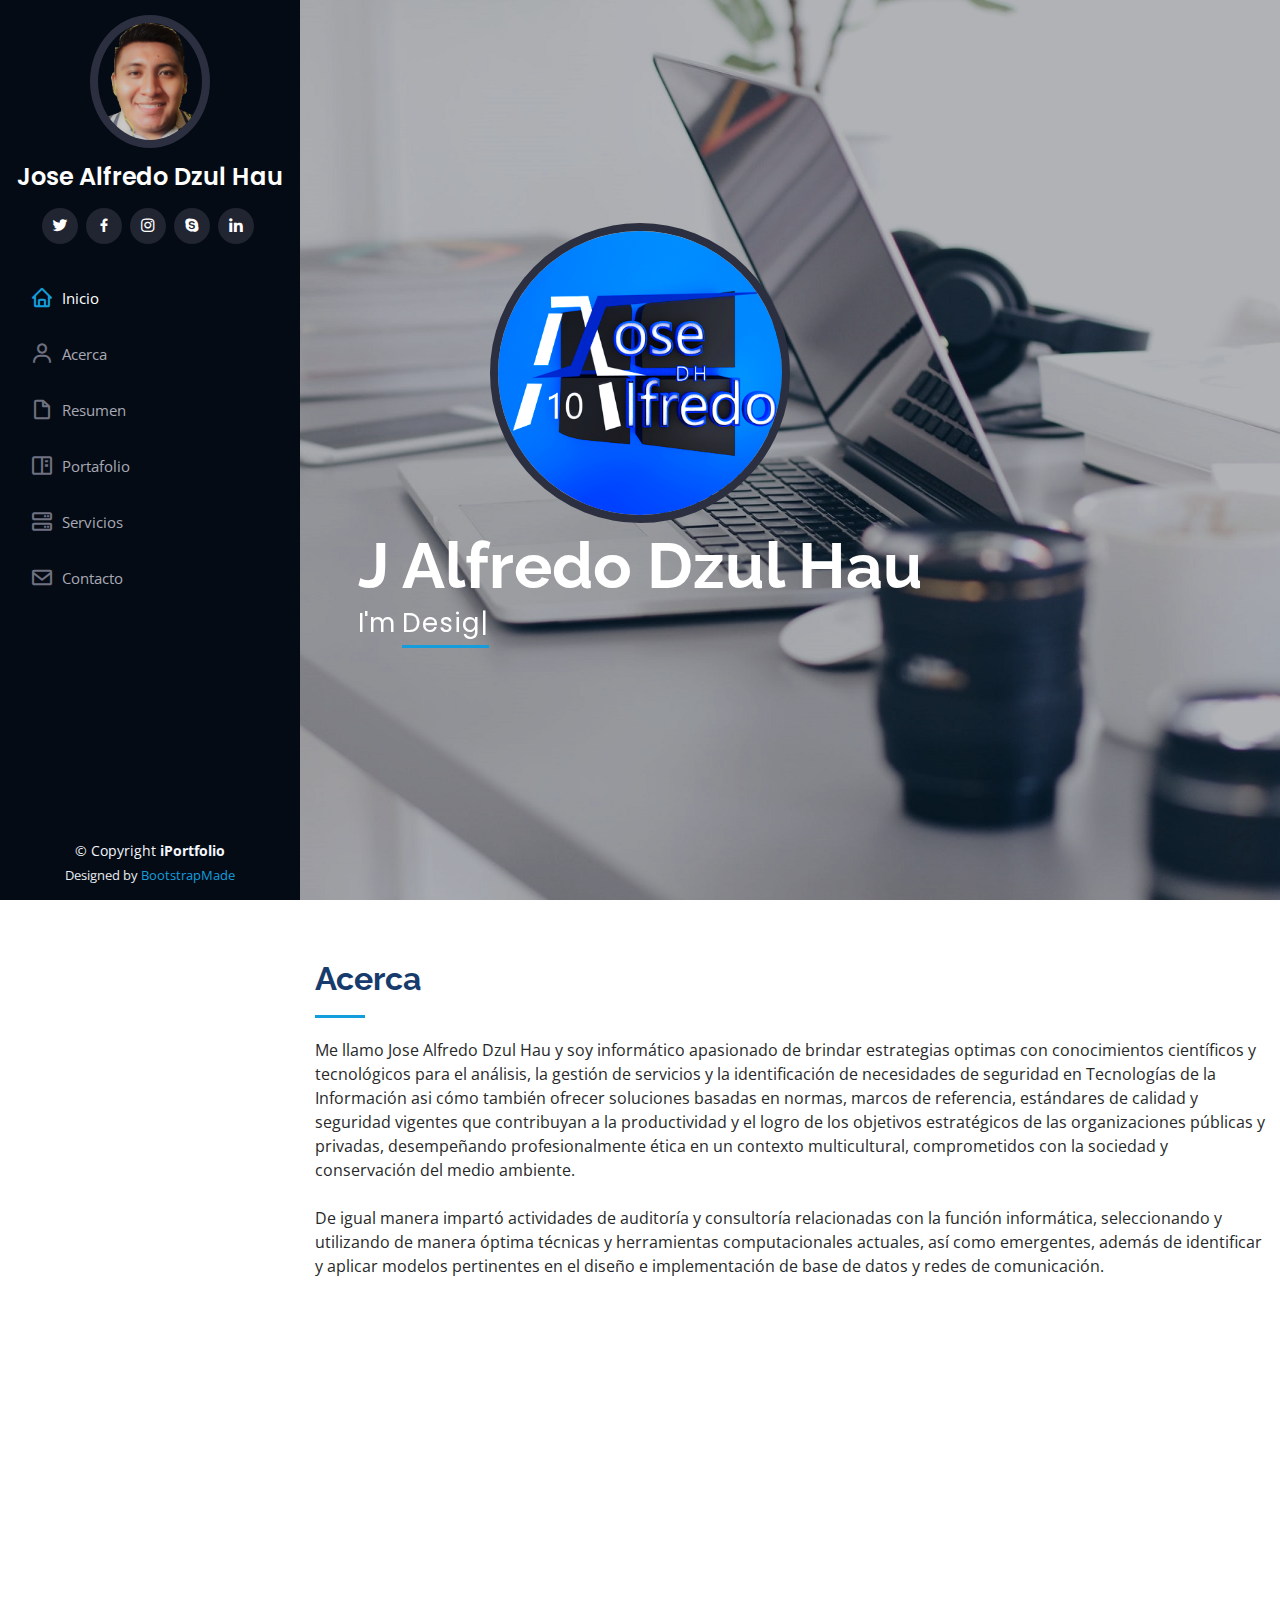
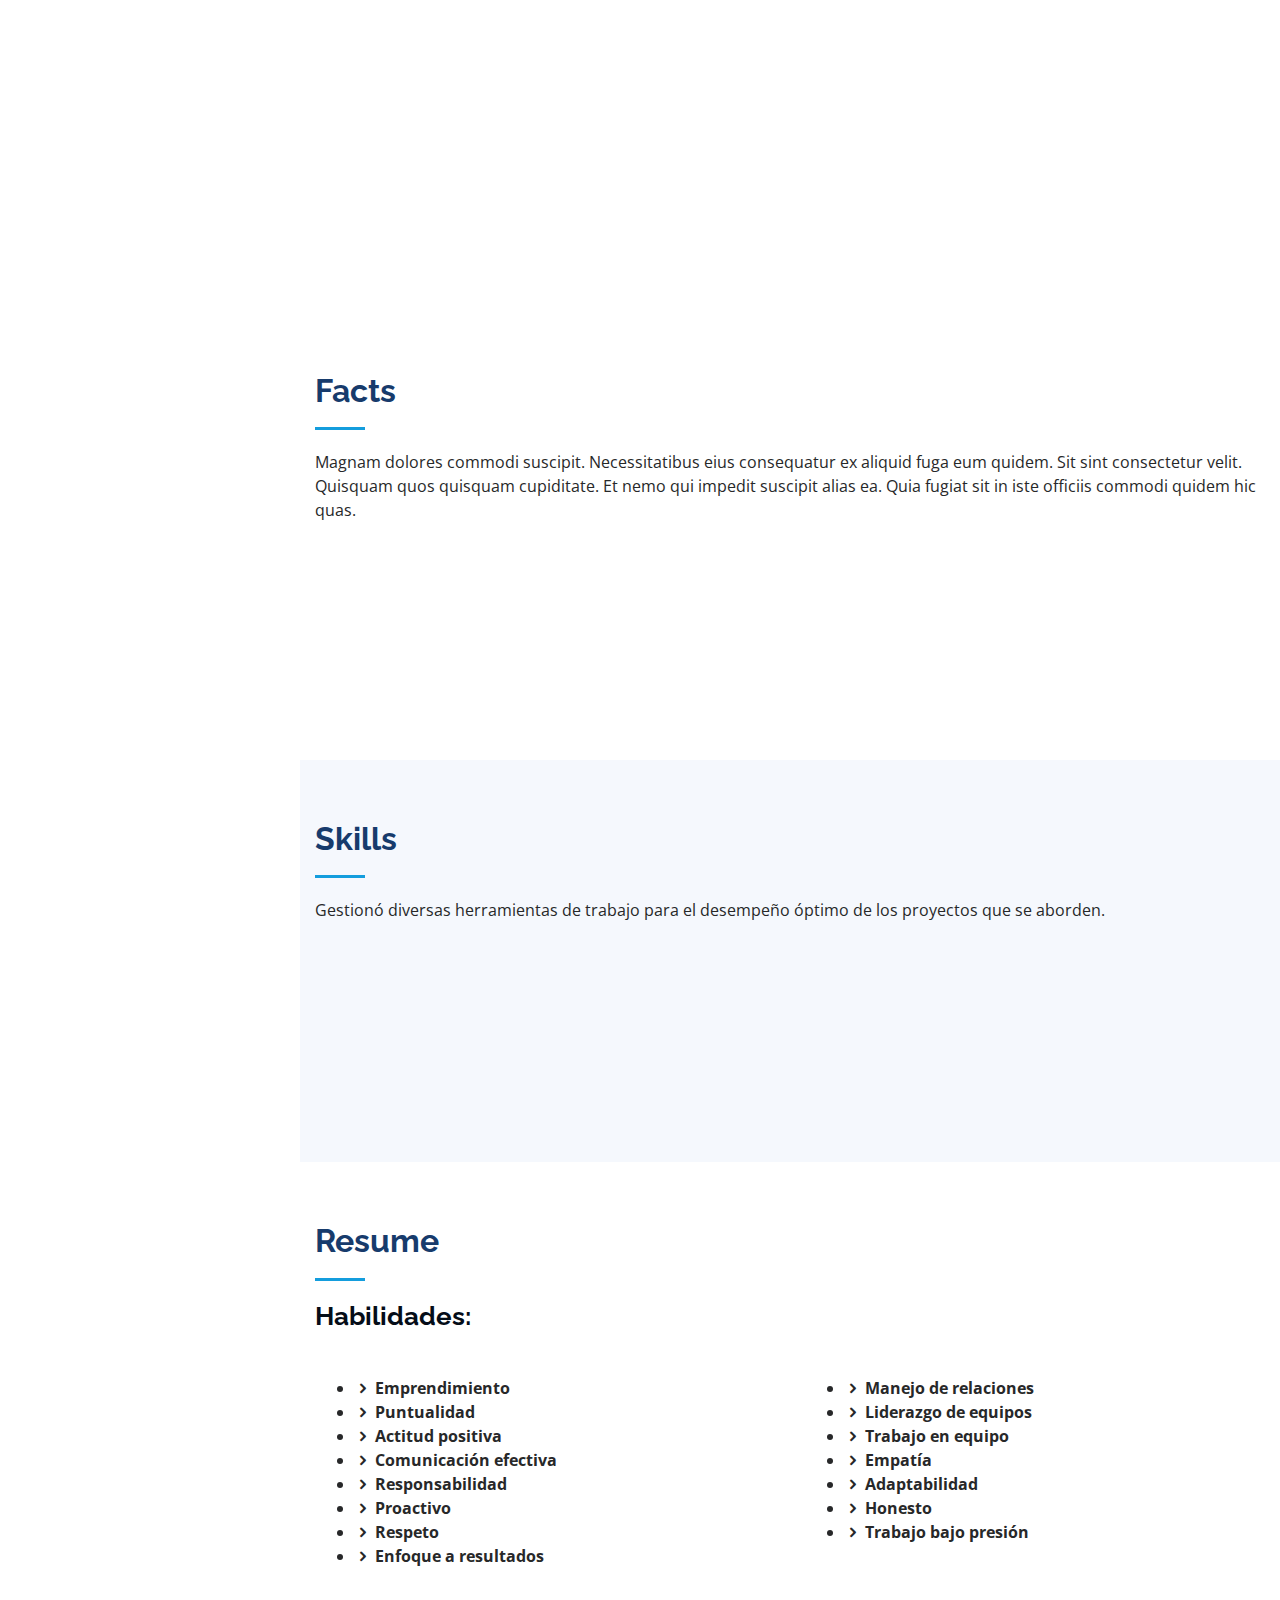
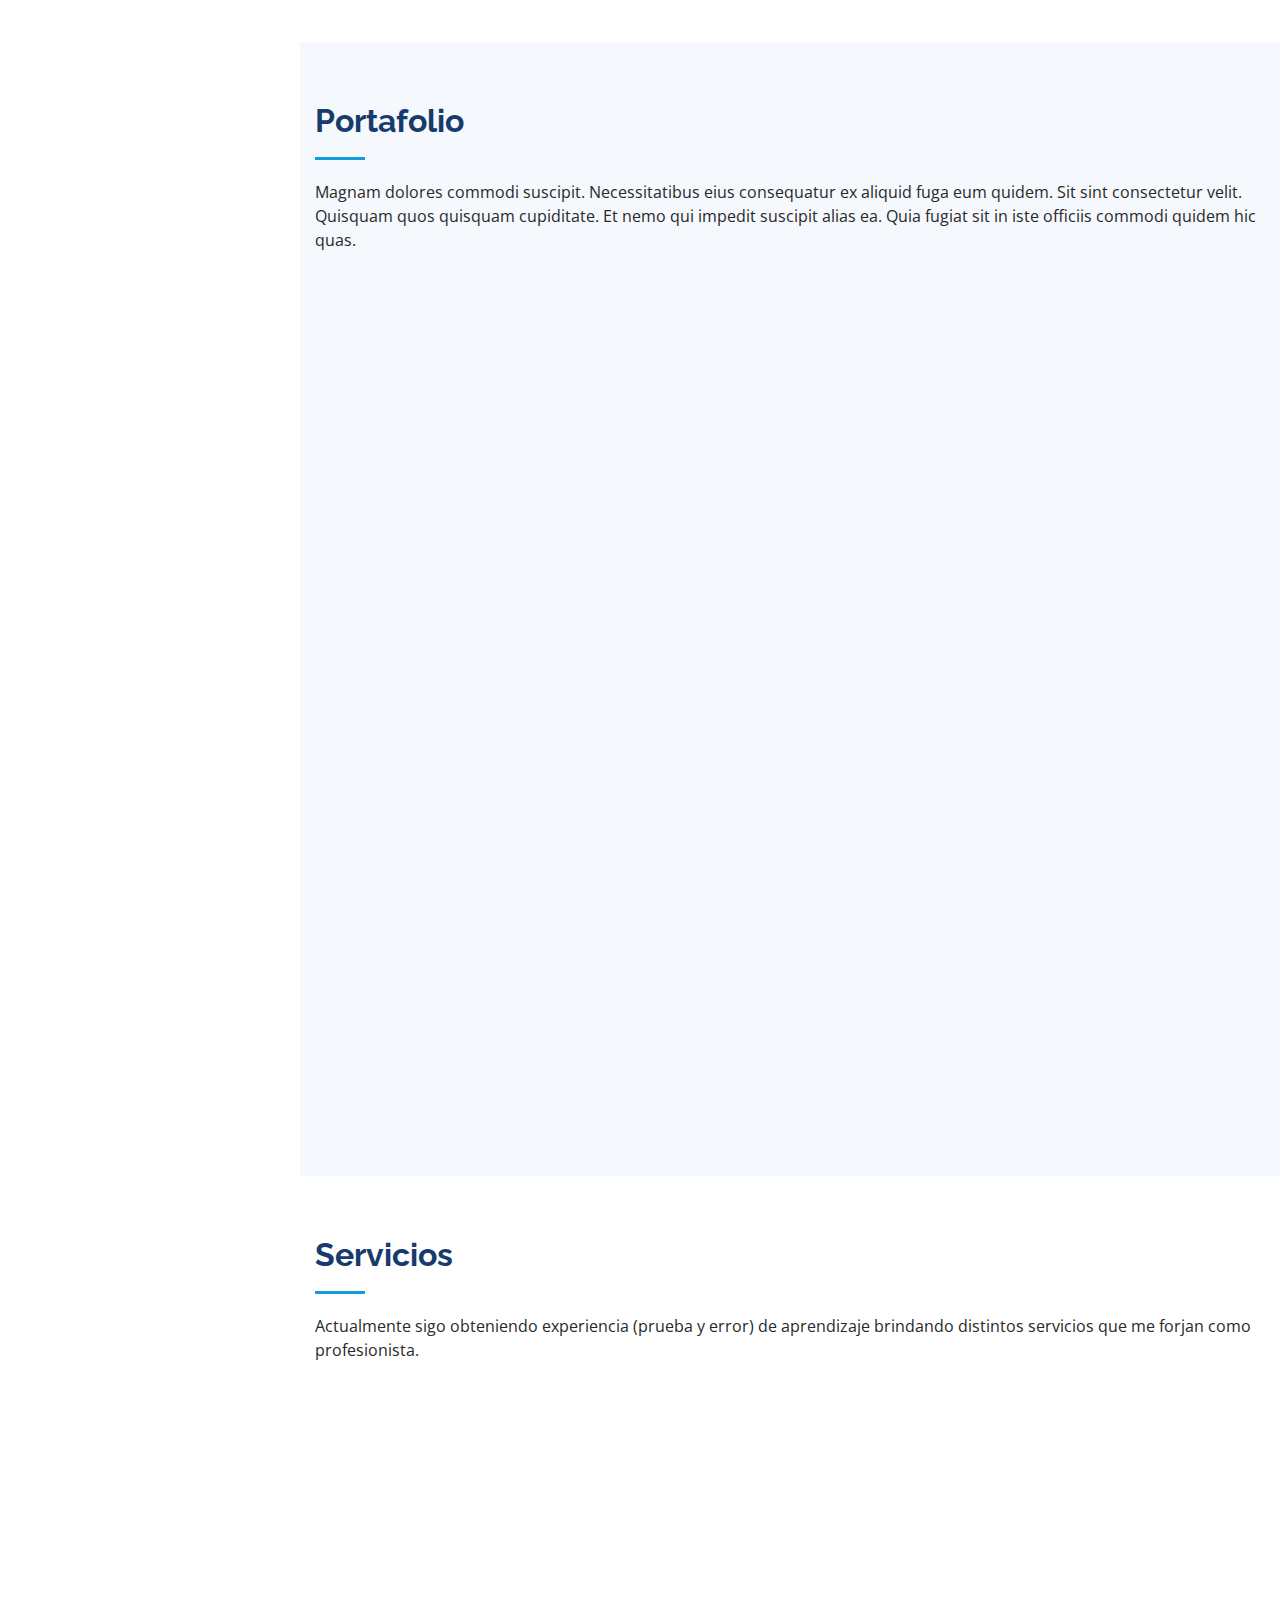
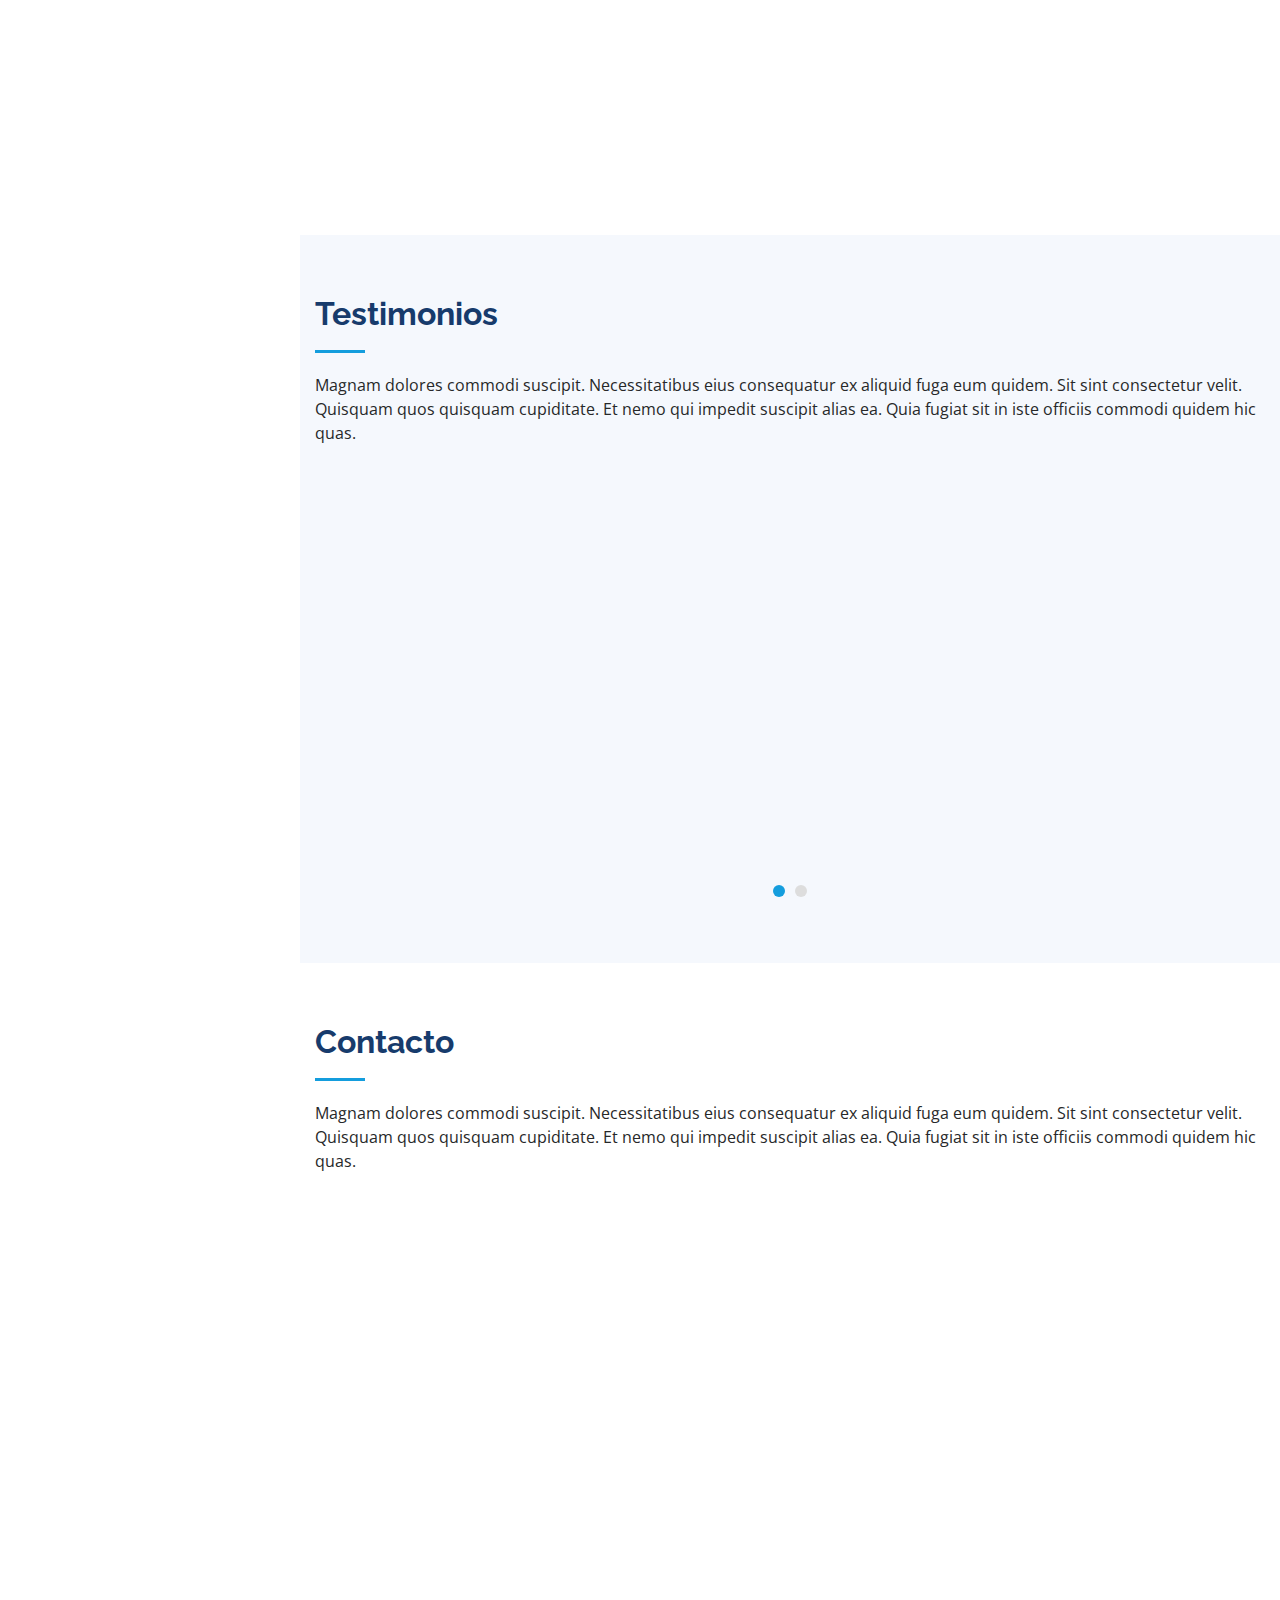
==== commit 28aab158: "Atualizacion de mi pagina web" ====
--- a/index.html
+++ b/index.html
@@ -75,6 +75,7 @@
   <!-- ======= Hero Section ======= -->
   <section id="hero" class="d-flex flex-column justify-content-center align-items-center">
     <div class="hero-container" data-aos="fade-in">
+      <img src="assets/img/logo.png" alt="" class="img-fluid rounded-circle">
       <h1>J Alfredo Dzul Hau</h1>
       <p>I'm <span class="typed" data-typed-items="Designer, Developer, Freelancer, Photographer"></span></p>
     </div>
@@ -88,7 +89,7 @@
 
         <div class="section-title">
           <h2>Acerca</h2>
-          <p>Me llamo Jose Alfredo Dzul Hau y me encanta implementar estrategias optimas con conocimientos científicos y tecnológicos para el análisis, la gestión de servicios y la identificación de necesidades de seguridad en Tecnologías de la Información asi cómo también ofrecer soluciones basadas en normas, marcos de referencia, estándares de calidad y seguridad vigentes que contribuyan a la productividad y el logro de los objetivos estratégicos de las organizaciones públicas y privadas, desempeñando profesionalmente ética en un contexto multicultural, comprometidos con la sociedad y conservación del medio ambiente.</p>
+          <p>Me llamo Jose Alfredo Dzul Hau y soy informático apasionado de brindar estrategias optimas con conocimientos científicos y tecnológicos para el análisis, la gestión de servicios y la identificación de necesidades de seguridad en Tecnologías de la Información asi cómo también ofrecer soluciones basadas en normas, marcos de referencia, estándares de calidad y seguridad vigentes que contribuyan a la productividad y el logro de los objetivos estratégicos de las organizaciones públicas y privadas, desempeñando profesionalmente ética en un contexto multicultural, comprometidos con la sociedad y conservación del medio ambiente.</p>
           <BR>  
 
           <p>De igual manera impartó actividades de auditoría y consultoría relacionadas con la función informática, seleccionando y utilizando de manera óptima técnicas y herramientas computacionales actuales, así como emergentes, además de identificar y aplicar modelos pertinentes en el diseño e implementación de base de datos y redes de comunicación.</p>
@@ -96,19 +97,16 @@
 
         <div class="row">
           <div class="col-lg-4" data-aos="fade-right">
-            <img src="assets/img/profile-img.jpg" class="img-fluid" alt="">
+            <img src="assets/img/Diseño.png" class="img-fluid" alt="">
           </div>
           <div class="col-lg-8 pt-4 pt-lg-0 content" data-aos="fade-left">
             <h3>Ingeniero en Informática &amp; Web Developer.</h3>
             <p class="font-italic">
-              Cargos: <BR>
-              Desarrollador de aplicaciones para móviles · Desarrollo web · Ingeniero de pruebas · Administrador de servicio de TI · Especialista en seguridad de red <BR>
-
-              Ubicaciones de empleo:<BR>
+              Aspiraciones: <BR>
+              Desarrollador de aplicaciones para móviles · Desarrollo web · Ingeniero de pruebas · Administrador de servicios de TI · Especialista en seguridad de red <BR>
+
+              Disponible para:<BR>
               Calkiní, Campeche, Mexico · Cancún, Quintana Roo,  Mexico · Monterrey, Nuevo León· Estados Unidos · Mérida, Yucatán<BR>
-
-              Fecha de inicio:<BR>
-              Flexible, estoy mirando a ver qué ofertas hay <BR>
 
               Tipos de empleo:<BR>
               Jornada completa · A distancia · Contrato · Prácticas · Temporal.
@@ -125,9 +123,9 @@
               <div class="col-lg-6">
                 <ul>
                   <li><i class="icofont-rounded-right"></i> <strong>Edad:</strong> 22 años</li>
-                  <li><i class="icofont-rounded-right"></i> <strong>Degree:</strong> Master</li>
+                  <li><i class="icofont-rounded-right"></i> <strong>Licenciatura:</strong> Ing.Informática</li>
                   <li><i class="icofont-rounded-right"></i> <strong>Email:</strong> JAlfredoDzulHau@gmail.com</li>
-                  <li><i class="icofont-rounded-right"></i> <strong>Freelance:</strong> Available</li>
+                  <li><i class="icofont-rounded-right"></i> <strong>Freelance:</strong> Disponible</li>
                 </ul>
               </div>
             </div>
@@ -260,23 +258,34 @@
 
         <div class="section-title">
           <h2>Resume</h2>
-          <p>Habilidades: <BR><BR>
-            ● Emprendimiento
-            ● Puntualidad
-            ● Actitud positiva 
-            ● Comunicación efectiva
-            ● Responsabilidad <BR>
-            ● Proactivo
-            ● Respeto
-            ● Enfoque a resultados
-            ● Manejo de relaciones
-            ● Liderazgo de equipos <BR>
-            ● Trabajo en equipo 
-            ● Empatía
-            ● Adaptabilidad
-            ● Honesto
-            ● Trabajo bajo presión
-          </p>
+          <h3 class="resume-title">Habilidades:</h3><BR>
+
+
+          <div class="row">
+              <div class="col-lg-6">
+                <ul>
+                  <li><i class="icofont-rounded-right"></i> <strong>Emprendimiento</strong></li>
+                  <li><i class="icofont-rounded-right"></i> <strong>Puntualidad</strong></li>
+                  <li><i class="icofont-rounded-right"></i> <strong>Actitud positiva</strong></li>
+                  <li><i class="icofont-rounded-right"></i> <strong>Comunicación efectiva</strong></li>
+                  <li><i class="icofont-rounded-right"></i> <strong>Responsabilidad</strong></li>
+                  <li><i class="icofont-rounded-right"></i> <strong>Proactivo</strong></li>
+                  <li><i class="icofont-rounded-right"></i> <strong>Respeto</strong></li>
+                  <li><i class="icofont-rounded-right"></i> <strong>Enfoque a resultados</strong></li>
+                </ul>
+              </div>
+              <div class="col-lg-6">
+                <ul>
+                  <li><i class="icofont-rounded-right"></i> <strong>Manejo de relaciones</strong></li>
+                  <li><i class="icofont-rounded-right"></i> <strong>Liderazgo de equipos</strong></li>
+                  <li><i class="icofont-rounded-right"></i> <strong>Trabajo en equipo </strong></li>
+                  <li><i class="icofont-rounded-right"></i> <strong>Empatía</strong></li>
+                  <li><i class="icofont-rounded-right"></i> <strong>Adaptabilidad</strong></li>
+                  <li><i class="icofont-rounded-right"></i> <strong>Honesto</strong></li>
+                  <li><i class="icofont-rounded-right"></i> <strong>Trabajo bajo presión</strong></li>
+                </ul>
+              </div>
+            </div>
         </div>
 
         <div class="row">
@@ -284,7 +293,7 @@
             <h3 class="resume-title">Resume</h3>
             <div class="resume-item pb-0">
               <h4>Jose Alfredo Dzul Hau</h4>
-              <p><em>Informático innovador e impulsado por plazos con más de 3 años de experiencia en el desarrollo y gestión de software de TI.</em></p>
+              <p><em>Informático innovador e impulsado por el amor hacia mi profesión con más de 3 años de experiencia en el desarrollo y gestión de software de TI.</em></p>
               <ul>
                 <li>Calkiní, Campeche</li>
                 <li>(52) 996-109-58-64</li>
@@ -296,7 +305,7 @@
             <div class="resume-item">
               <h4>INSTITUTO TECNOLÓGICO SUPERIOR DE CALKINÍ EN EL ESTADO DE CAMPECHE (ITESCAM)</h4>
               <h5>2016 - 2021</h5>
-              <p><em>Rochester Institute of Technology, Rochester, NY</em></p>
+              <p><em>Calkiní, Campeche</em></p>
               <p>Licenciatura Ingeniería informática <BR>Promedio de Aprovechamiento: 9.3</p>
               <BR>
               <p>Beca de Estimulo al Alto Rendimiento 2016, Beca Fundación TELMEX TELCEL y Beca Fundación Pablo García.</p>
@@ -304,9 +313,20 @@
             <div class="resume-item">
               <h4>CENTRO DE BACHILLERATO TECNOLÓGICO INDUSTRIAL Y DE SERVICIOS N° 126 "JOSÉ MARÍA MORELOS Y PAVÓN"</h4>
               <h5>2014 - 2016</h5>
-              <p><em>Rochester Institute of Technology, Rochester, NY</em></p>
+              <p><em>Calkiní, Campeche</em></p>
               <p>Bachillerato MANTENIMIENTO DE EQUIPO DE COMPUTO<BR>Promedio de Aprovechamiento: 9.3</p>
             </div>
+
+             <h3 class="resume-title">Idioma</h3>
+            <div class="resume-item">
+              <h4>A lo largo de mi desarrollo y crecimiento profesional he aprensido las siguientes lenguas: </h4>
+              <h5>2016 - 2021</h5>
+              <p><em></em></p>
+              <p>● Inglés: Intermedio </p>
+              <p>● Español: Nativo</p>
+              <p>● Maya: Nativo </p>
+            </div>
+
           </div>
           <div class="col-lg-6" data-aos="fade-up" data-aos-delay="100">
             <h3 class="resume-title">Experiencia Profesional</h3>
@@ -322,16 +342,34 @@
               </ul>
             </div>
             <div class="resume-item">
-              <h4>Graphic design specialist</h4>
-              <h5>2017 - 2018</h5>
-              <p><em>Stepping Stone Advertising, New York, NY</em></p>
+              <h4>Facilitador del Programa Cuantrix Televisa</h4>
+              <h5> 2018 – jun. de 2019 </h5>
+              <p><em>ESCUELA PRIMARIA VENUSTIANO CARRANZA <BR>Ciencia y Tecnología</em></p>
               <ul>
-                <li>Developed numerous marketing programs (logos, brochures,infographics, presentations, and advertisements).</li>
-                <li>Managed up to 5 projects or tasks at a given time while under pressure</li>
-                <li>Recommended and consulted with clients on the most appropriate graphic design</li>
-                <li>Created 4+ design presentations and proposals a month for clients and account managers</li>
+                <li>Implemente cursos de programación a niños de 5° y 6° grado de primaria, en dónde abarque temas cómo: ¿Qué es programación?, ¿Cómo crear algoritmos? y ¿Cómo brindar posibles soluciones a problemas? .</li>
+                <li>Gestione plataformas de programación para niños, entre las más importante Scratch.</li>
+                <li>Cree estrategias de enseñanza para facilitar los conceptos del área de programación.</li>
+                <li>Implementre estrategias para trabajar  con cada unos de los juegos sin necesidad de una conexión a internet.</li>
               </ul>
             </div>
+
+            <h3 class="resume-title">Cursos</h3>
+            <div class="resume-item">
+              <h4>He tomado diversos cursos de distintas tematicas entre ellas destacan: </h4>
+              <h5>2016 - 2021</h5>
+              <p><em></em></p>
+              <p>● Microsoft IT Academy (Mantenimiento de Equipo de Computo) </p>
+              <p>● Microsoft IT Academy (Microsoft Word, Powert Point y Excel) </p>
+              <p>● ASUME “Superación por mi país” </p>
+              <p>● Cuantrix Televisa </p>
+              <p>● Tips de cómo hablar en público </p>
+              <p>● Tips de cómo aprovechar tu tiempo sin procrastinar </p>
+              <p>● Cómo crear tu página web </p>
+              <p>● Computación básica </p>
+              <p>● Internet de las cosas (IoT) </p>
+              <p>● Inteligencia emocional </p>
+            </div>
+
           </div>
         </div>
 
@@ -461,38 +499,38 @@
 
         <div class="section-title">
           <h2>Servicios</h2>
-          <p>Magnam dolores commodi suscipit. Necessitatibus eius consequatur ex aliquid fuga eum quidem. Sit sint consectetur velit. Quisquam quos quisquam cupiditate. Et nemo qui impedit suscipit alias ea. Quia fugiat sit in iste officiis commodi quidem hic quas.</p>
+          <p>Actualmente sigo obteniendo experiencia (prueba y error) de aprendizaje brindando distintos servicios que me forjan como profesionista.</p>
         </div>
 
         <div class="row">
           <div class="col-lg-4 col-md-6 icon-box" data-aos="fade-up">
             <div class="icon"><i class="icofont-computer"></i></div>
-            <h4 class="title"><a href="">Lorem Ipsum</a></h4>
+            <h4 class="title"><a href="">Testing</a></h4>
             <p class="description">Voluptatum deleniti atque corrupti quos dolores et quas molestias excepturi sint occaecati cupiditate non provident</p>
           </div>
           <div class="col-lg-4 col-md-6 icon-box" data-aos="fade-up" data-aos-delay="100">
             <div class="icon"><i class="icofont-chart-bar-graph"></i></div>
-            <h4 class="title"><a href="">Dolor Sitema</a></h4>
+            <h4 class="title"><a href="">Web developer</a></h4>
             <p class="description">Minim veniam, quis nostrud exercitation ullamco laboris nisi ut aliquip ex ea commodo consequat tarad limino ata</p>
           </div>
           <div class="col-lg-4 col-md-6 icon-box" data-aos="fade-up" data-aos-delay="200">
             <div class="icon"><i class="icofont-earth"></i></div>
-            <h4 class="title"><a href="">Sed ut perspiciatis</a></h4>
+            <h4 class="title"><a href="">Mobile app developer</a></h4>
             <p class="description">Duis aute irure dolor in reprehenderit in voluptate velit esse cillum dolore eu fugiat nulla pariatur</p>
           </div>
           <div class="col-lg-4 col-md-6 icon-box" data-aos="fade-up" data-aos-delay="300">
             <div class="icon"><i class="icofont-image"></i></div>
-            <h4 class="title"><a href="">Magni Dolores</a></h4>
+            <h4 class="title"><a href="">Administración de servidores</a></h4>
             <p class="description">Excepteur sint occaecat cupidatat non proident, sunt in culpa qui officia deserunt mollit anim id est laborum</p>
           </div>
           <div class="col-lg-4 col-md-6 icon-box" data-aos="fade-up" data-aos-delay="400">
             <div class="icon"><i class="icofont-settings"></i></div>
-            <h4 class="title"><a href="">Nemo Enim</a></h4>
+            <h4 class="title"><a href="">Seguridad en redes</a></h4>
             <p class="description">At vero eos et accusamus et iusto odio dignissimos ducimus qui blanditiis praesentium voluptatum deleniti atque</p>
           </div>
           <div class="col-lg-4 col-md-6 icon-box" data-aos="fade-up" data-aos-delay="500">
             <div class="icon"><i class="icofont-tasks-alt"></i></div>
-            <h4 class="title"><a href="">Eiusmod Tempor</a></h4>
+            <h4 class="title"><a href="">Administración de BD</a></h4>
             <p class="description">Et harum quidem rerum facilis est et expedita distinctio. Nam libero tempore, cum soluta nobis est eligendi</p>
           </div>
         </div>
@@ -603,7 +641,7 @@
                 <p>+52 996 109 58 64</p>
               </div>
 
-              <iframe src="https://www.google.com/maps/embed?pb=!1m18!1m12!1m3!1d3740.343406175854!2d-90.06057038575541!3d20.36872611535926!2m3!1f0!2f0!3f0!3m2!1i1024!2i768!4f13.1!3m3!1m2!1s0x85f880dce2918f09%3A0x8109de942c6f80b4!2sCalle%2028%204540%2C%20Kilak%C3%A1n%2C%2024904%20Calkin%C3%AD%2C%20Camp.!5e0!3m2!1ses-419!2smx!4v1599723618452!5m2!1ses-419!2smx" width="325" height="290" frameborder="0" style="border:0;" allowfullscreen="" aria-hidden="false" tabindex="0"></iframe>
+              <iframe src="https://www.google.com/maps/embed?pb=!1m18!1m12!1m3!1d3740.343406175854!2d-90.06057038575541!3d20.36872611535926!2m3!1f0!2f0!3f0!3m2!1i1024!2i768!4f13.1!3m3!1m2!1s0x85f880dce2918f09%3A0x8109de942c6f80b4!2sCalle%2028%204540%2C%20Kilak%C3%A1n%2C%2024904%20Calkin%C3%AD%2C%20Camp.!5e0!3m2!1ses-419!2smx!4v1599723618452!5m2!1ses-419!2smx" frameborder="0" style="border:0; width: 100%; height: 290px;" allowfullscreen></iframe>
             </div>
 
           </div>
@@ -612,12 +650,12 @@
             <form action="forms/contact.php" method="post" role="form" class="php-email-form">
               <div class="form-row">
                 <div class="form-group col-md-6">
-                  <label for="name">Your Name</label>
+                  <label for="name">Nombre</label>
                   <input type="text" name="name" class="form-control" id="name" data-rule="minlen:4" data-msg="Please enter at least 4 chars" />
                   <div class="validate"></div>
                 </div>
                 <div class="form-group col-md-6">
-                  <label for="name">Your Email</label>
+                  <label for="name">Email</label>
                   <input type="email" class="form-control" name="email" id="email" data-rule="email" data-msg="Please enter a valid email" />
                   <div class="validate"></div>
                 </div>
@@ -628,7 +666,7 @@
                 <div class="validate"></div>
               </div>
               <div class="form-group">
-                <label for="name">Message</label>
+                <label for="name">Mensaje</label>
                 <textarea class="form-control" name="message" rows="10" data-rule="required" data-msg="Please write something for us"></textarea>
                 <div class="validate"></div>
               </div>
@@ -637,7 +675,7 @@
                 <div class="error-message"></div>
                 <div class="sent-message">Your message has been sent. Thank you!</div>
               </div>
-              <div class="text-center"><button type="submit">Send Message</button></div>
+              <div class="text-center"><button type="submit">Enviar mensaje</button></div>
             </form>
           </div>
 
--- a/assets/css/style.css
+++ b/assets/css/style.css
@@ -79,7 +79,12 @@
   width: 120px;
   border: 8px solid #2c2f3f;
 }
-
+#hero .hero-container img{
+  margin: 15px auto;
+  display: block;
+  width: 300px;
+  border: 8px solid #2c2f3f;
+}
 #header .profile h1 {
   font-size: 24px;
   margin: 0;
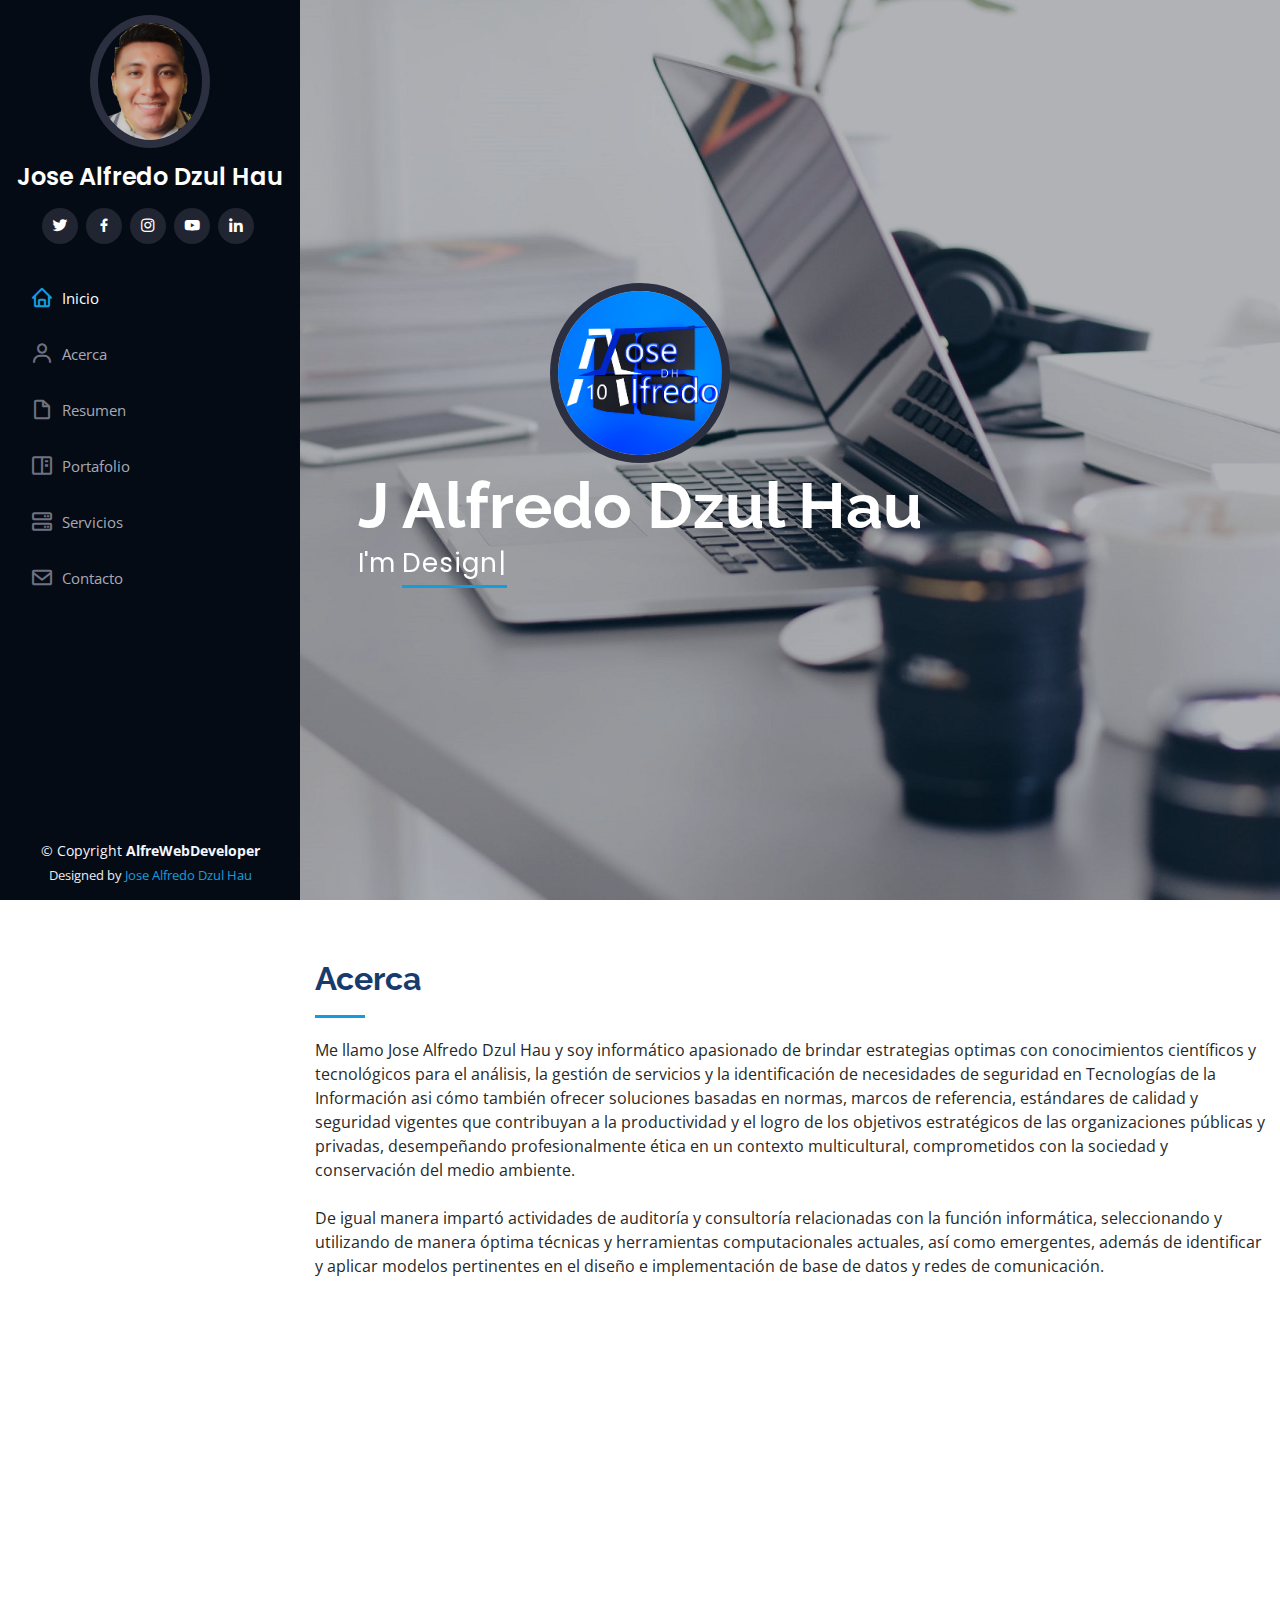
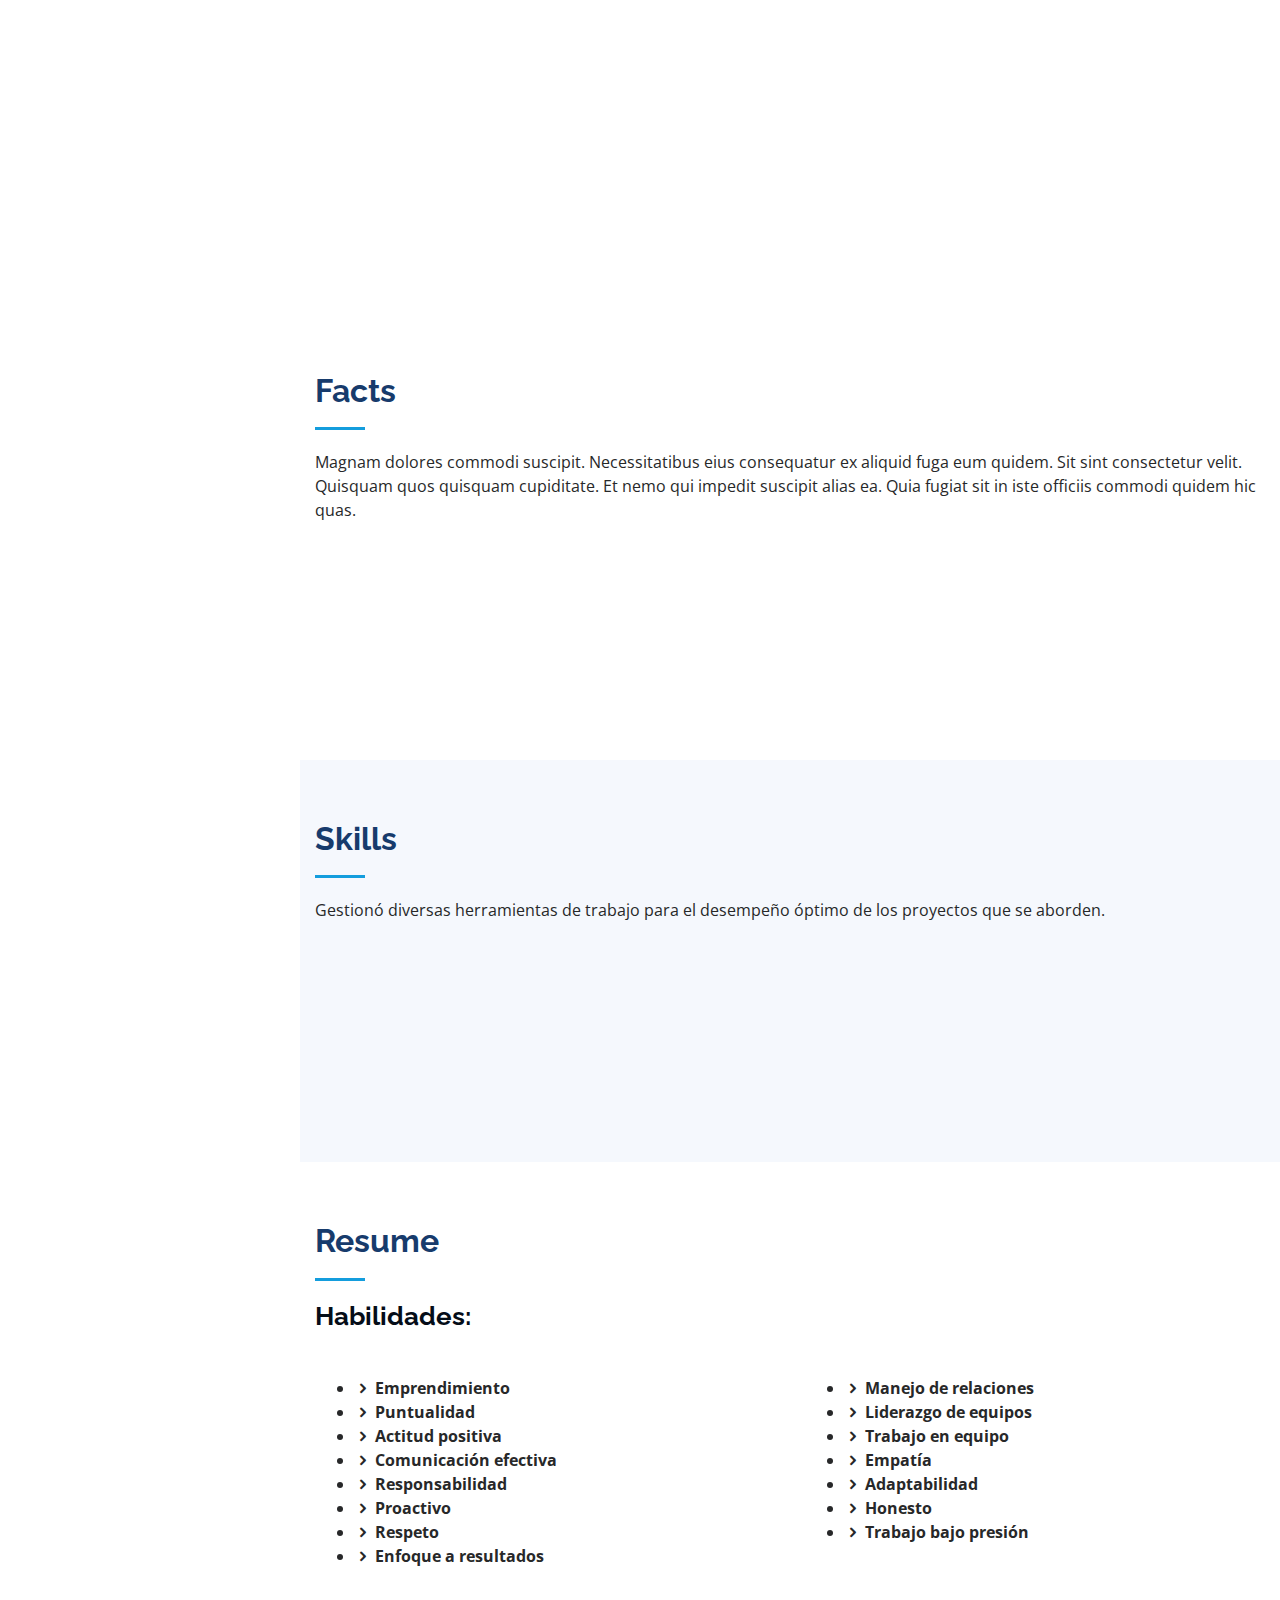
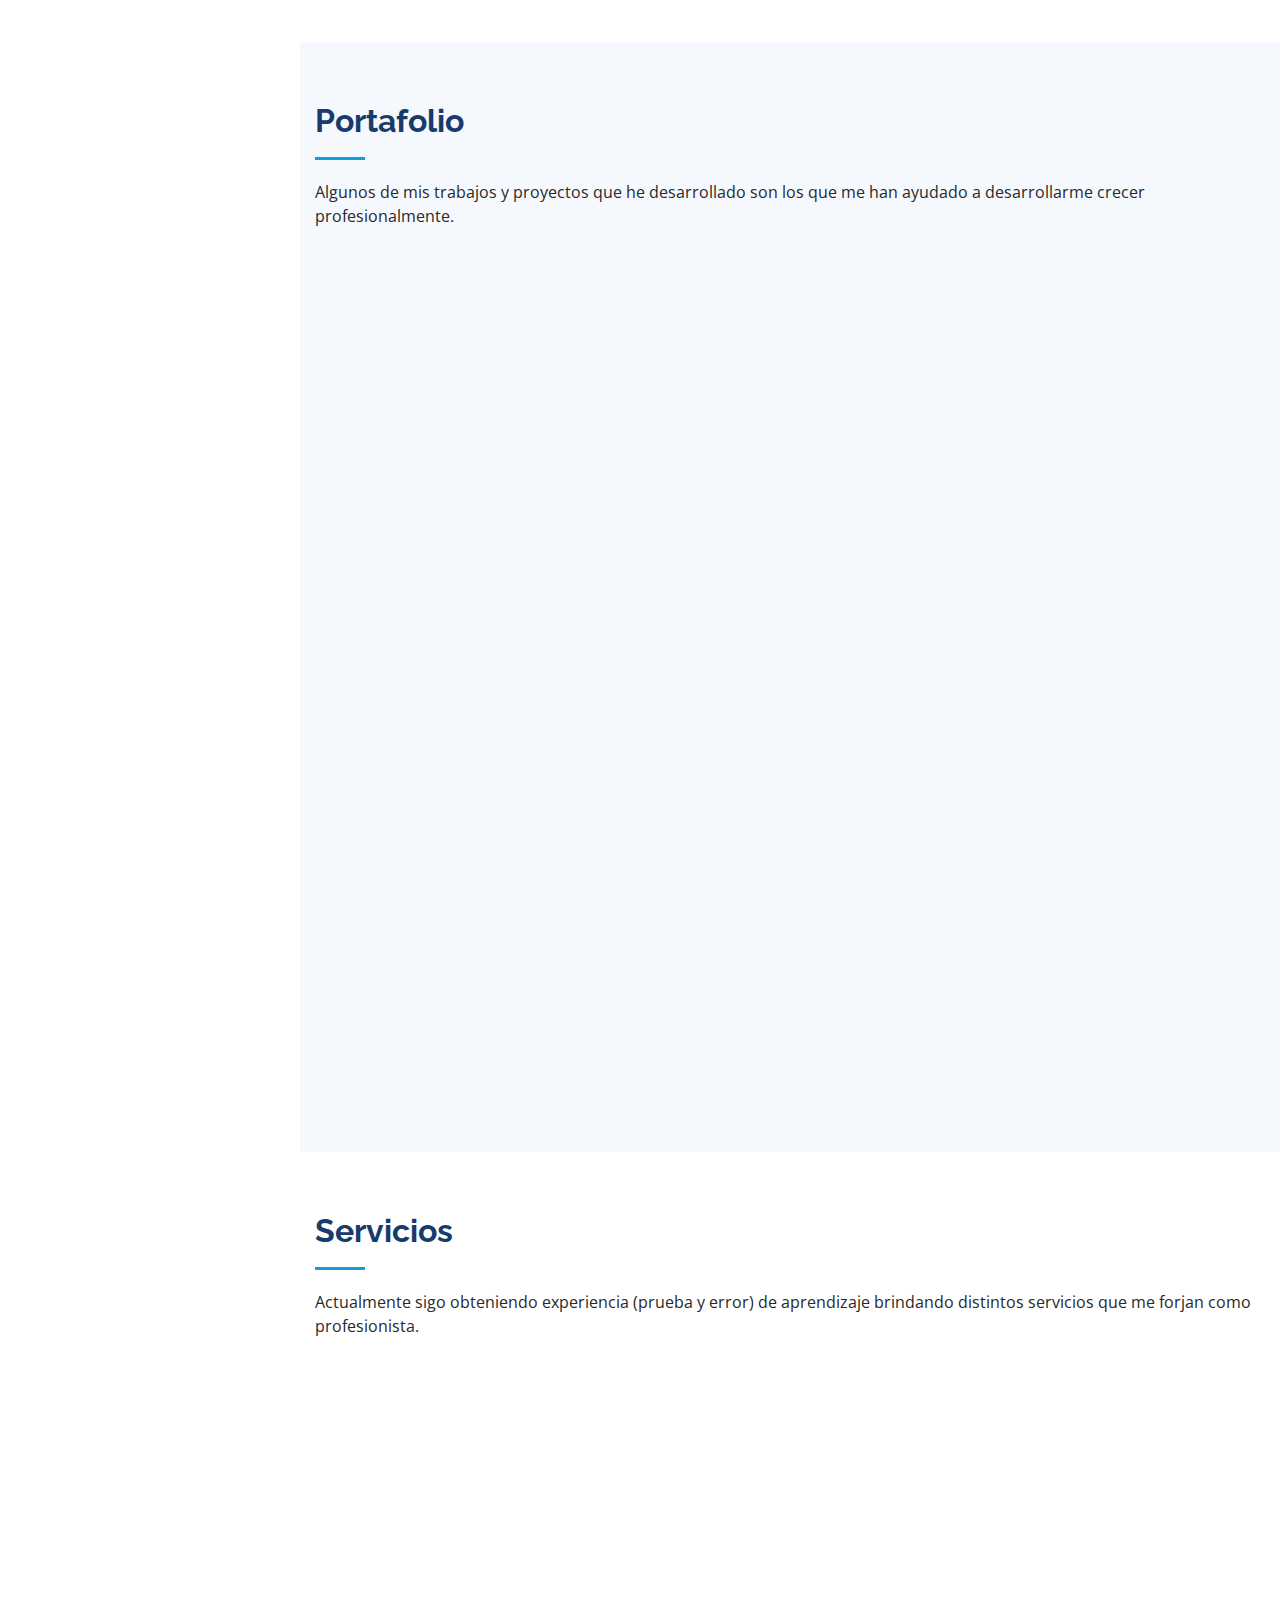
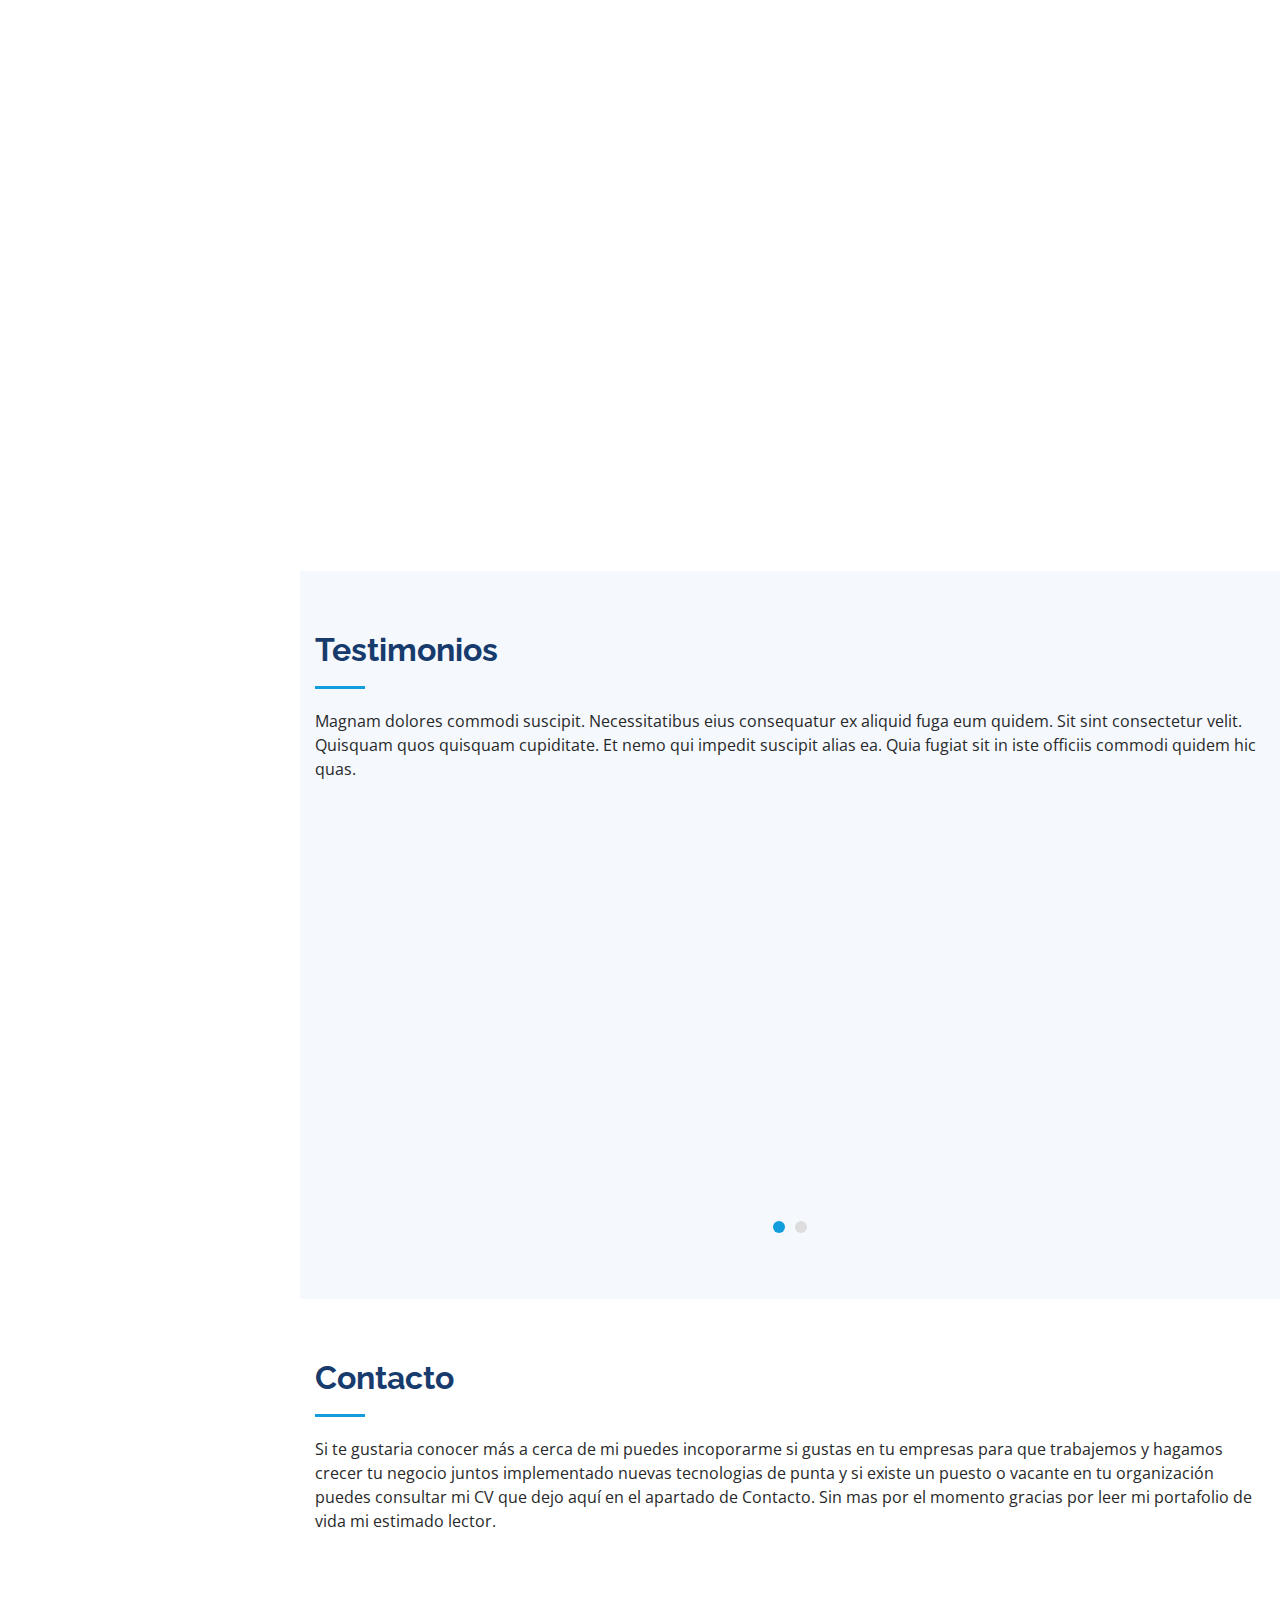
==== commit cd4b58e4: "Actualización de mi pagina web" ====
--- a/index.html
+++ b/index.html
@@ -5,7 +5,7 @@
   <meta charset="utf-8">
   <meta content="width=device-width, initial-scale=1.0" name="viewport">
 
-  <title>iPortfolio Bootstrap Template - Index</title>
+  <title>AlfreWebDeveloper - Index</title>
   <meta content="" name="description">
   <meta content="" name="keywords">
 
@@ -48,11 +48,11 @@
         <img src="assets/img/perfil.png" alt="" class="img-fluid rounded-circle">
         <h1 class="text-light"><a href="index.html">Jose Alfredo Dzul Hau</a></h1>
         <div class="social-links mt-3 text-center">
-          <a href="#" class="twitter"><i class="bx bxl-twitter"></i></a>
-          <a href="#" class="facebook"><i class="bx bxl-facebook"></i></a>
-          <a href="#" class="instagram"><i class="bx bxl-instagram"></i></a>
-          <a href="#" class="google-plus"><i class="bx bxl-skype"></i></a>
-          <a href="#" class="linkedin"><i class="bx bxl-linkedin"></i></a>
+          <a href="https://twitter.com/jalfredo_dh10" class="twitter"><i class="bx bxl-twitter"></i></a>
+          <a href="https://www.facebook.com/profile.php?id=100015095191674" class="facebook"><i class="bx bxl-facebook"></i></a>
+          <a href="https://www.instagram.com/jalfredodzulhau/" class="instagram"><i class="bx bxl-instagram"></i></a>
+          <a href="https://www.youtube.com/watch?v=cy0cspobcQU" class="google-plus"><i class="bx bxl-youtube"></i></a>
+          <a href="linkedin.com/in/josealfredodzulhau" class="linkedin"><i class="bx bxl-linkedin"></i></a>
         </div>
       </div>
 
@@ -382,7 +382,7 @@
 
         <div class="section-title">
           <h2>Portafolio</h2>
-          <p>Magnam dolores commodi suscipit. Necessitatibus eius consequatur ex aliquid fuga eum quidem. Sit sint consectetur velit. Quisquam quos quisquam cupiditate. Et nemo qui impedit suscipit alias ea. Quia fugiat sit in iste officiis commodi quidem hic quas.</p>
+          <p>Algunos de mis trabajos y proyectos que he desarrollado son los que me han ayudado a desarrollarme crecer profesionalmente.</p>
         </div>
 
         <div class="row" data-aos="fade-up">
@@ -504,34 +504,34 @@
 
         <div class="row">
           <div class="col-lg-4 col-md-6 icon-box" data-aos="fade-up">
-            <div class="icon"><i class="icofont-computer"></i></div>
+            <div class="icon"><i class="icofont-checked"></i></div>
             <h4 class="title"><a href="">Testing</a></h4>
-            <p class="description">Voluptatum deleniti atque corrupti quos dolores et quas molestias excepturi sint occaecati cupiditate non provident</p>
+            <p class="description">Mi objetivo es que el sistema falle y buscar los errores que sean necesarios para asegurar la calidad del software</p>
           </div>
           <div class="col-lg-4 col-md-6 icon-box" data-aos="fade-up" data-aos-delay="100">
-            <div class="icon"><i class="icofont-chart-bar-graph"></i></div>
+            <div class="icon"><i class="icofont-web"></i></div>
             <h4 class="title"><a href="">Web developer</a></h4>
-            <p class="description">Minim veniam, quis nostrud exercitation ullamco laboris nisi ut aliquip ex ea commodo consequat tarad limino ata</p>
+            <p class="description">Programación, diseño y desarrollo de sitios web específicos para la empresa y creación y administración de bases de datos vinculadas a esas webs</p>
           </div>
           <div class="col-lg-4 col-md-6 icon-box" data-aos="fade-up" data-aos-delay="200">
-            <div class="icon"><i class="icofont-earth"></i></div>
+            <div class="icon"><i class="icofont-ui-touch-phone"></i></div>
             <h4 class="title"><a href="">Mobile app developer</a></h4>
-            <p class="description">Duis aute irure dolor in reprehenderit in voluptate velit esse cillum dolore eu fugiat nulla pariatur</p>
+            <p class="description">Resolver problemas a través de aplicaciones y/o plataformas móviles, diseñar interfaces sencillas de entender, programar y analizar y corregir problemas de las aplicaciones </p>
           </div>
           <div class="col-lg-4 col-md-6 icon-box" data-aos="fade-up" data-aos-delay="300">
-            <div class="icon"><i class="icofont-image"></i></div>
+            <div class="icon"><i class="icofont-server"></i></div>
             <h4 class="title"><a href="">Administración de servidores</a></h4>
-            <p class="description">Excepteur sint occaecat cupidatat non proident, sunt in culpa qui officia deserunt mollit anim id est laborum</p>
+            <p class="description"> Gestionar el sistema operativo del servidor, mantener la integridad del rendimiento del servidor, instalar y configurar el software nuevo y las actualizaciones, solucionar problemas y actualizar la información de cuentas de usuario (añadir/eliminar usuarios y restablecer contraseñas). También se realizan copias de seguridad de rutina; integrar las nuevas tecnologías; gestionar redes; y aplicar las actualizaciones, revisiones y cambios de configuración para el sistema operativo</p>
           </div>
           <div class="col-lg-4 col-md-6 icon-box" data-aos="fade-up" data-aos-delay="400">
-            <div class="icon"><i class="icofont-settings"></i></div>
+            <div class="icon"><i class="icofont-network"></i></div>
             <h4 class="title"><a href="">Seguridad en redes</a></h4>
-            <p class="description">At vero eos et accusamus et iusto odio dignissimos ducimus qui blanditiis praesentium voluptatum deleniti atque</p>
+            <p class="description">Identificar los requerimientos de normativas, servicios o software necesarios para implementar, mejorar y garantizar la eficacia del protocolo de seguridad informática, garantizando la integridad, la confidencialidad y la protección de todos los activos de la empresa a nivel tecnológico.</p>
           </div>
           <div class="col-lg-4 col-md-6 icon-box" data-aos="fade-up" data-aos-delay="500">
-            <div class="icon"><i class="icofont-tasks-alt"></i></div>
+            <div class="icon"><i class="icofont-database"></i></div>
             <h4 class="title"><a href="">Administración de BD</a></h4>
-            <p class="description">Et harum quidem rerum facilis est et expedita distinctio. Nam libero tempore, cum soluta nobis est eligendi</p>
+            <p class="description">Manejo, mantenimiento, desempeño y de la confiabilidad de bases de datos. Asimismo, nos encargamos de la mejora y diseño de nuevos modelos de las mismas.</p>
           </div>
         </div>
 
@@ -615,7 +615,7 @@
 
         <div class="section-title">
           <h2>Contacto</h2>
-          <p>Magnam dolores commodi suscipit. Necessitatibus eius consequatur ex aliquid fuga eum quidem. Sit sint consectetur velit. Quisquam quos quisquam cupiditate. Et nemo qui impedit suscipit alias ea. Quia fugiat sit in iste officiis commodi quidem hic quas.</p>
+          <p>Si te gustaria conocer más a cerca de mi puedes incoporarme si gustas en tu empresas para que trabajemos y hagamos crecer tu negocio juntos implementado nuevas tecnologias de punta y si existe un puesto o vacante en tu organización puedes consultar mi CV que dejo aquí en el apartado de Contacto. Sin mas por el momento gracias por leer mi portafolio de vida mi estimado lector.</p>
         </div>
 
         <div class="row" data-aos="fade-in">
@@ -636,9 +636,15 @@
               </div>
 
               <div class="phone">
-                <i class="icofont-phone"></i>
+                <i class="icofont-whatsapp"></i>
                 <h4>Teléfono:</h4>
                 <p>+52 996 109 58 64</p>
+              </div>
+
+              <div class="phone">
+                <a href="https://drive.google.com/file/d/1yJaR8305Xq2NWNeMn0fIeioIp3P4WnEa/view?usp=sharing"> <i class="icofont-file-pdf"></i></a>
+                <h4>CV:</h4>
+                <p>Curriculum Vitae</p>
               </div>
 
               <iframe src="https://www.google.com/maps/embed?pb=!1m18!1m12!1m3!1d3740.343406175854!2d-90.06057038575541!3d20.36872611535926!2m3!1f0!2f0!3f0!3m2!1i1024!2i768!4f13.1!3m3!1m2!1s0x85f880dce2918f09%3A0x8109de942c6f80b4!2sCalle%2028%204540%2C%20Kilak%C3%A1n%2C%2024904%20Calkin%C3%AD%2C%20Camp.!5e0!3m2!1ses-419!2smx!4v1599723618452!5m2!1ses-419!2smx" frameborder="0" style="border:0; width: 100%; height: 290px;" allowfullscreen></iframe>
@@ -690,14 +696,14 @@
   <footer id="footer">
     <div class="container">
       <div class="copyright">
-        &copy; Copyright <strong><span>iPortfolio</span></strong>
+        &copy; Copyright <strong><span>AlfreWebDeveloper </span></strong>
       </div>
       <div class="credits">
         <!-- All the links in the footer should remain intact. -->
         <!-- You can delete the links only if you purchased the pro version. -->
         <!-- Licensing information: https://bootstrapmade.com/license/ -->
         <!-- Purchase the pro version with working PHP/AJAX contact form: https://bootstrapmade.com/iportfolio-bootstrap-portfolio-websites-template/ -->
-        Designed by <a href="https://bootstrapmade.com/">BootstrapMade</a>
+        Designed by <a href="https://bootstrapmade.com/">Jose Alfredo Dzul Hau</a>
       </div>
     </div>
   </footer><!-- End  Footer -->
--- a/assets/css/style.css
+++ b/assets/css/style.css
@@ -82,7 +82,7 @@
 #hero .hero-container img{
   margin: 15px auto;
   display: block;
-  width: 300px;
+  width: 180px;
   border: 8px solid #2c2f3f;
 }
 #header .profile h1 {
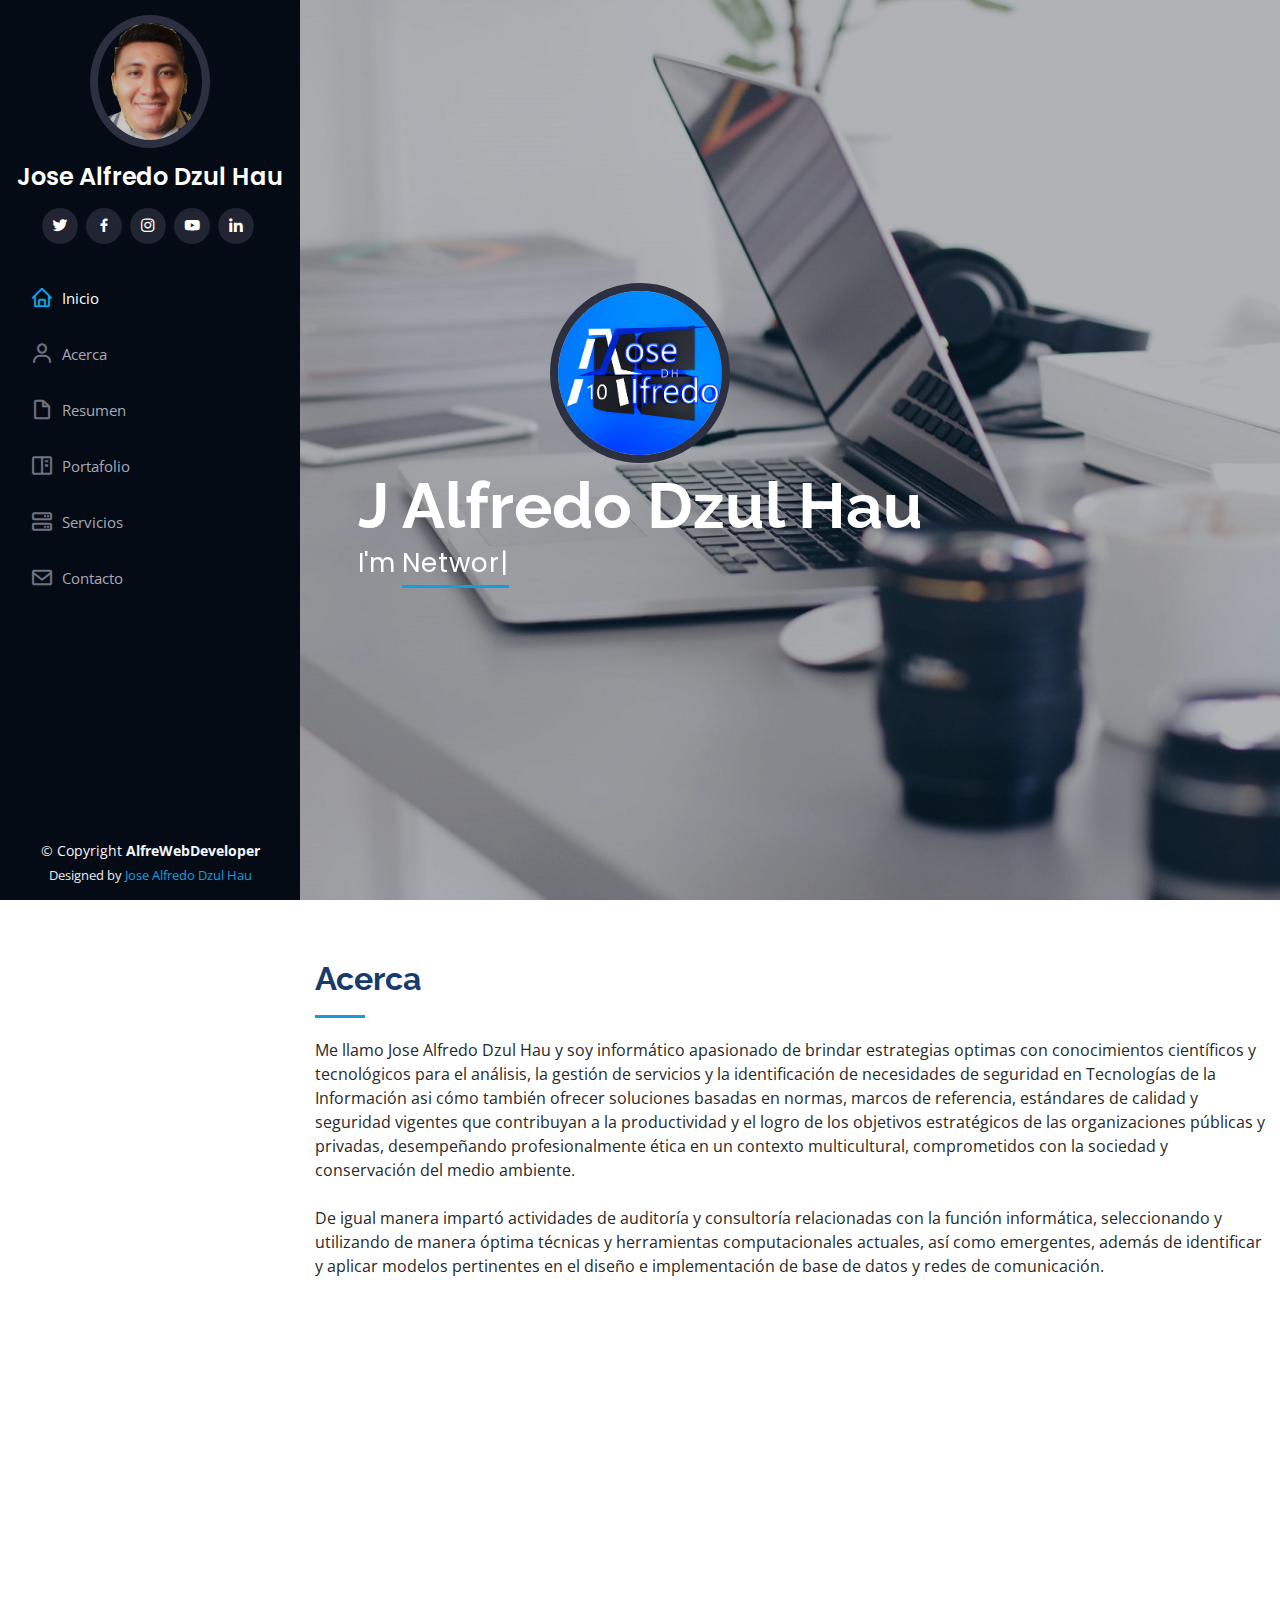
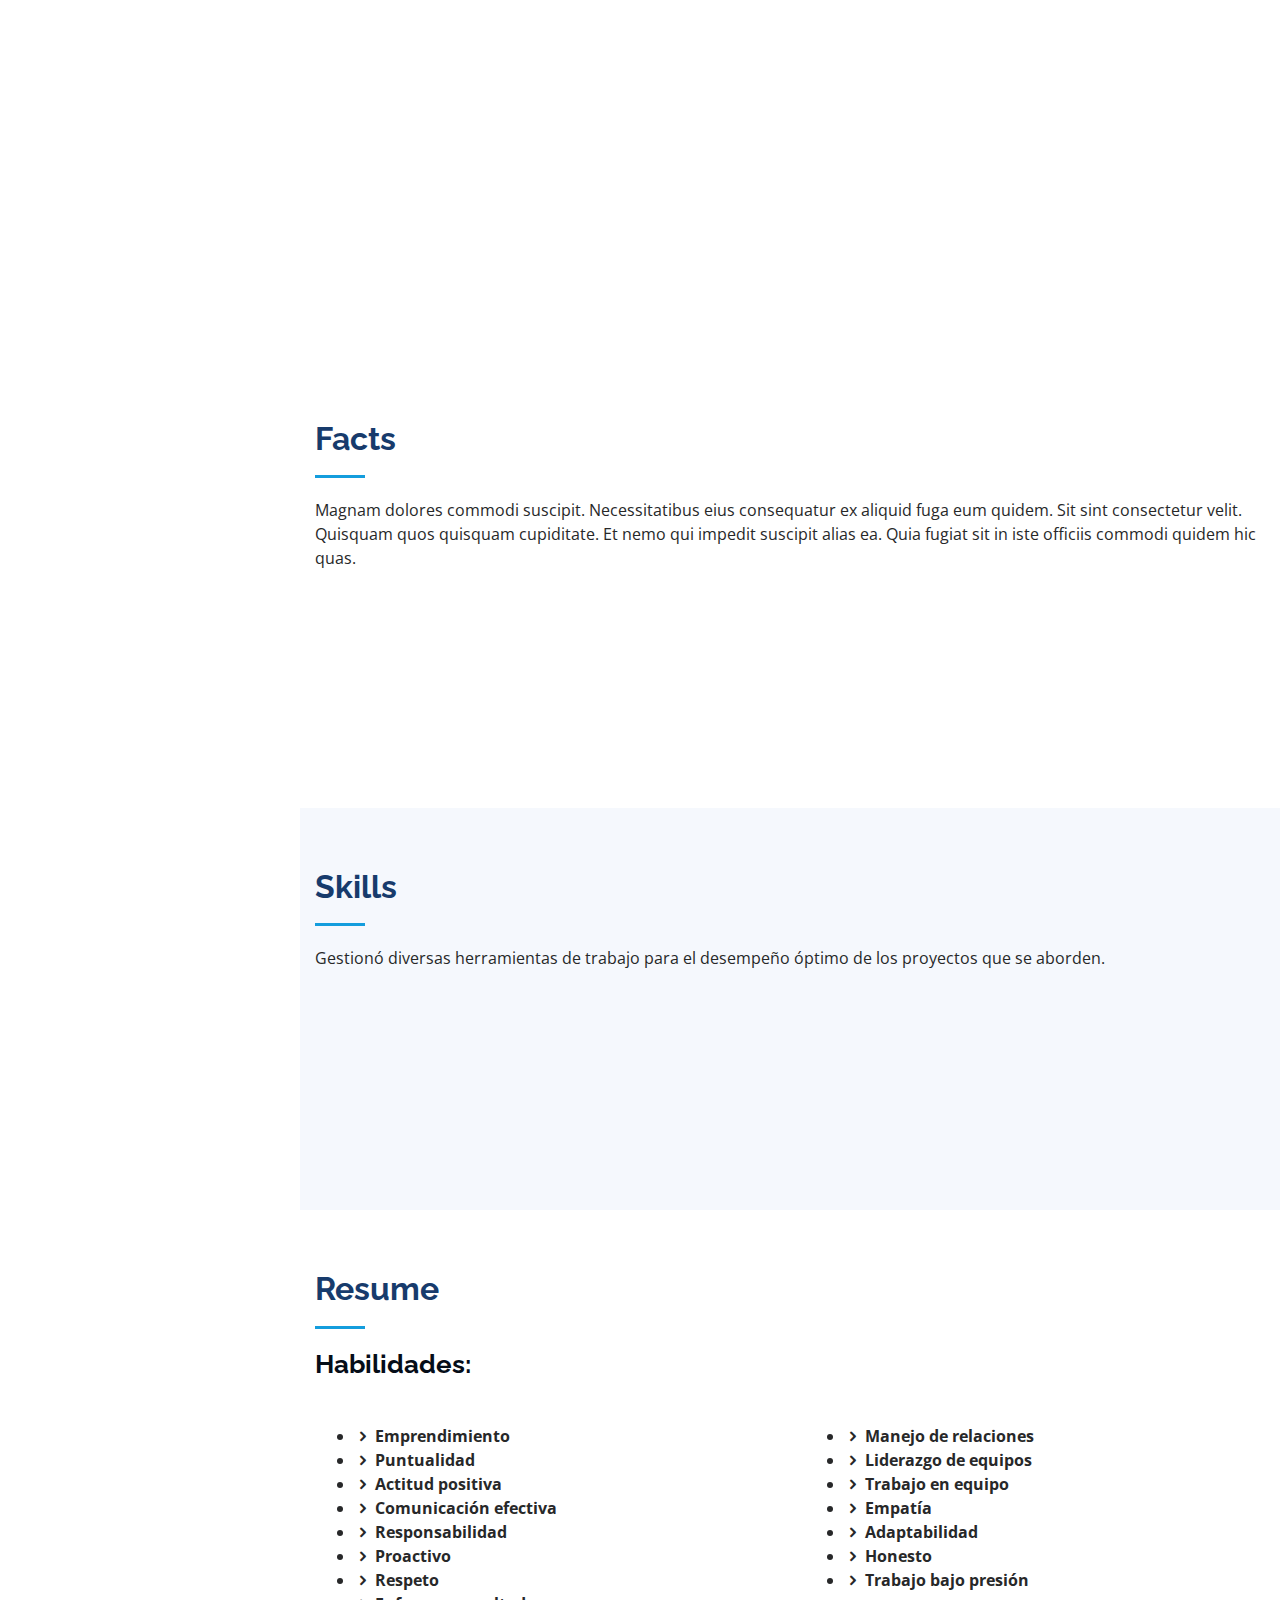
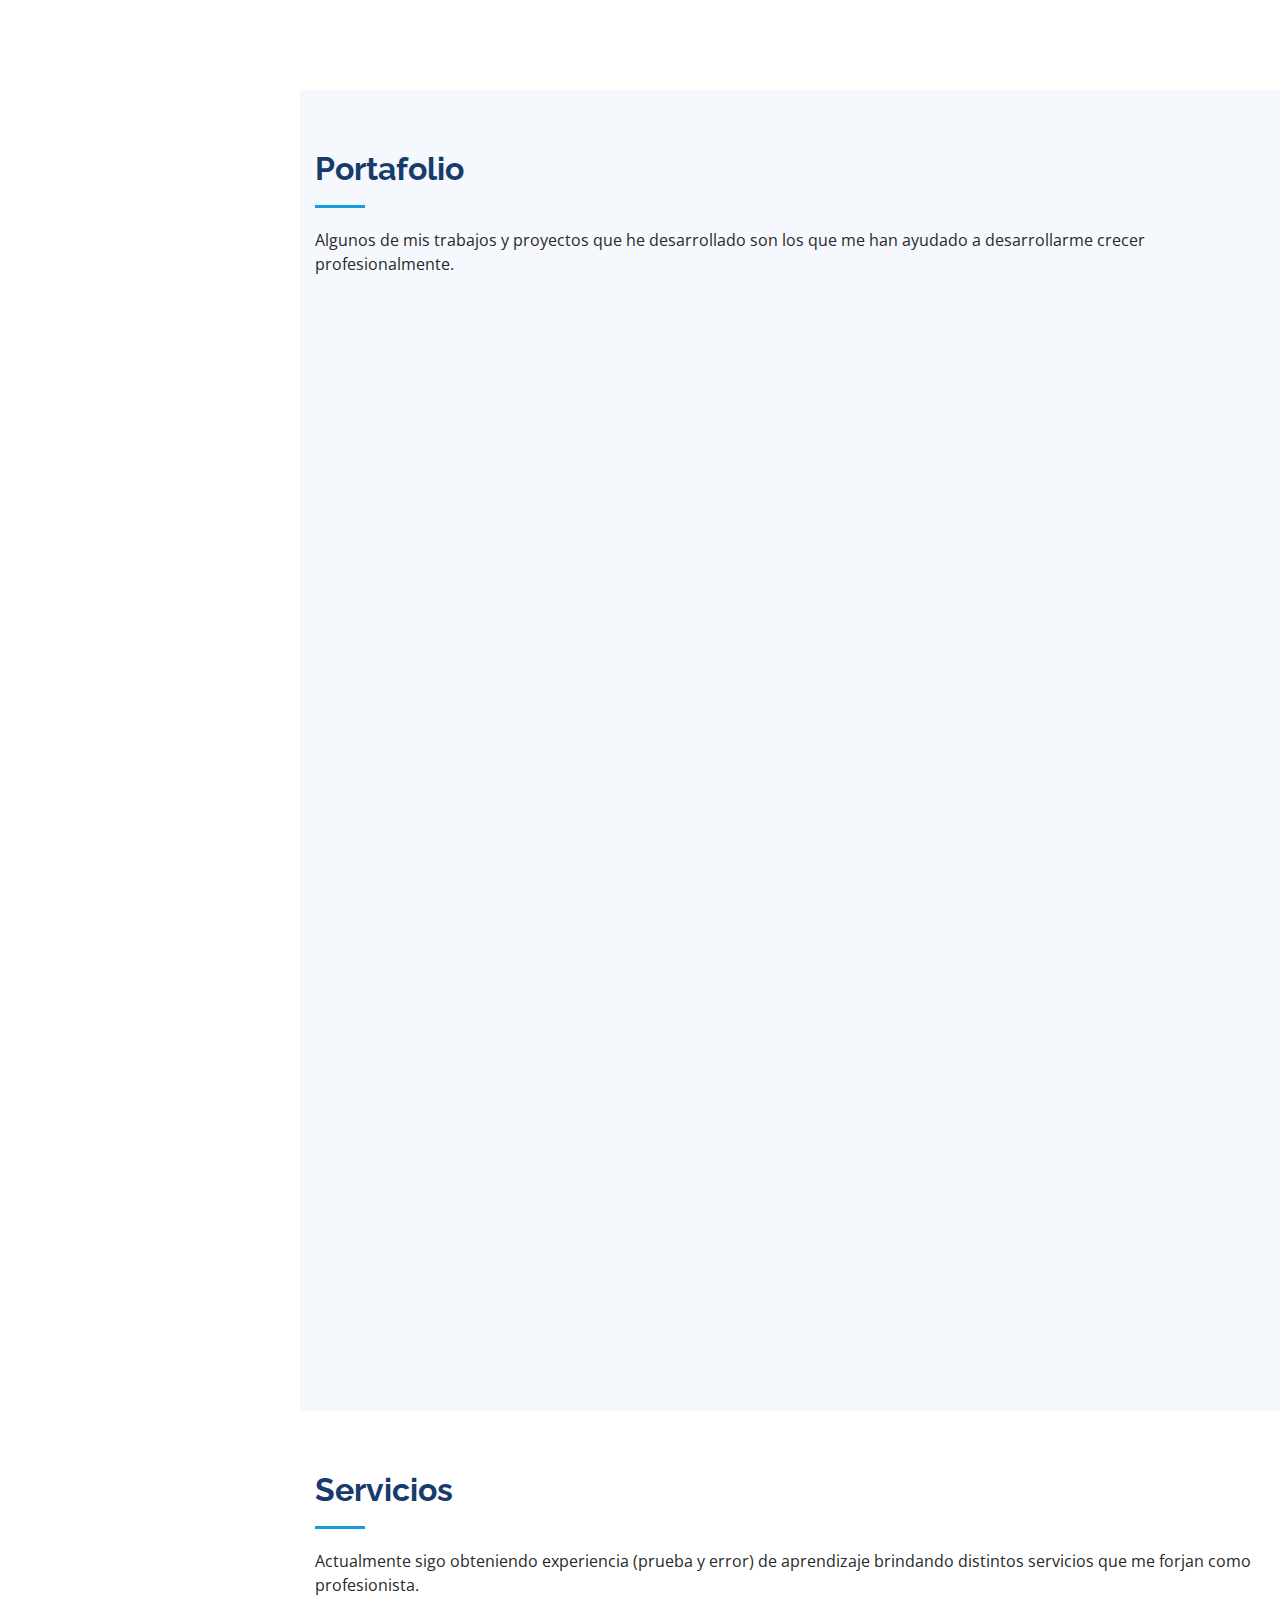
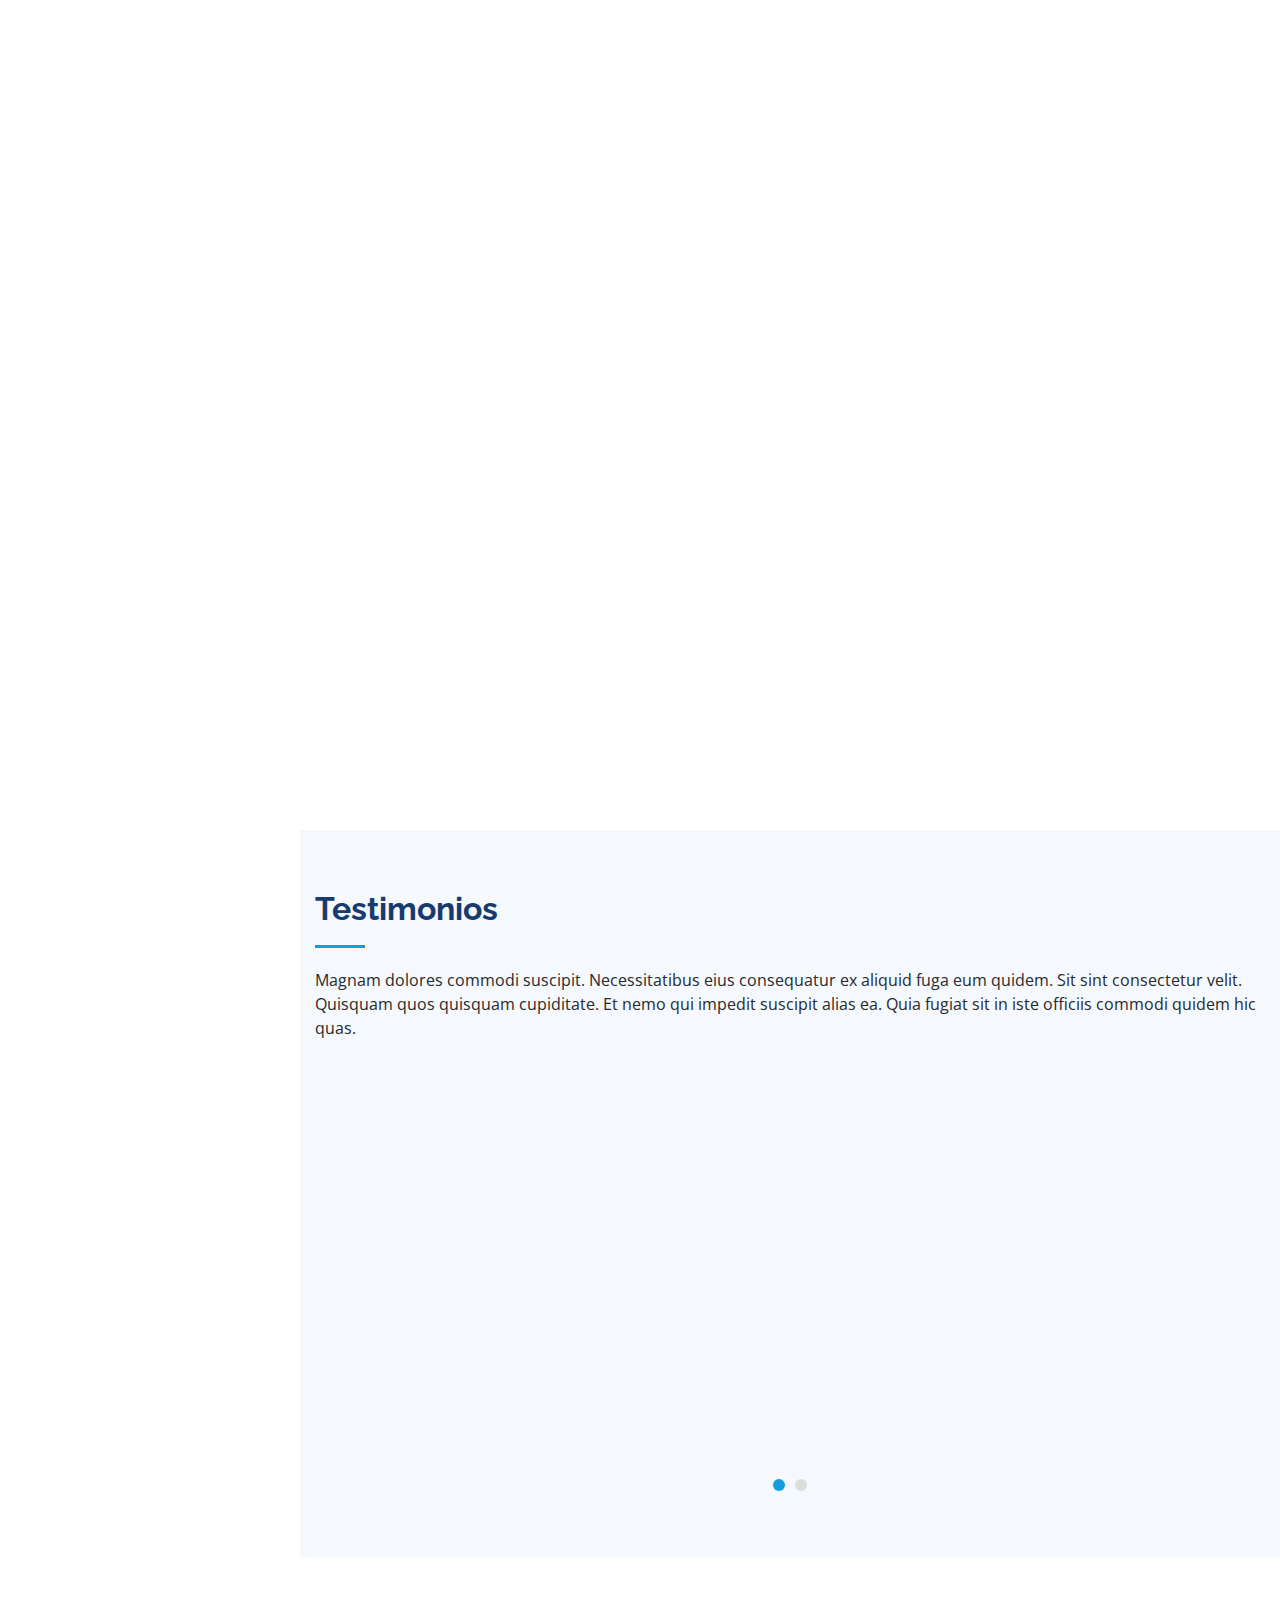
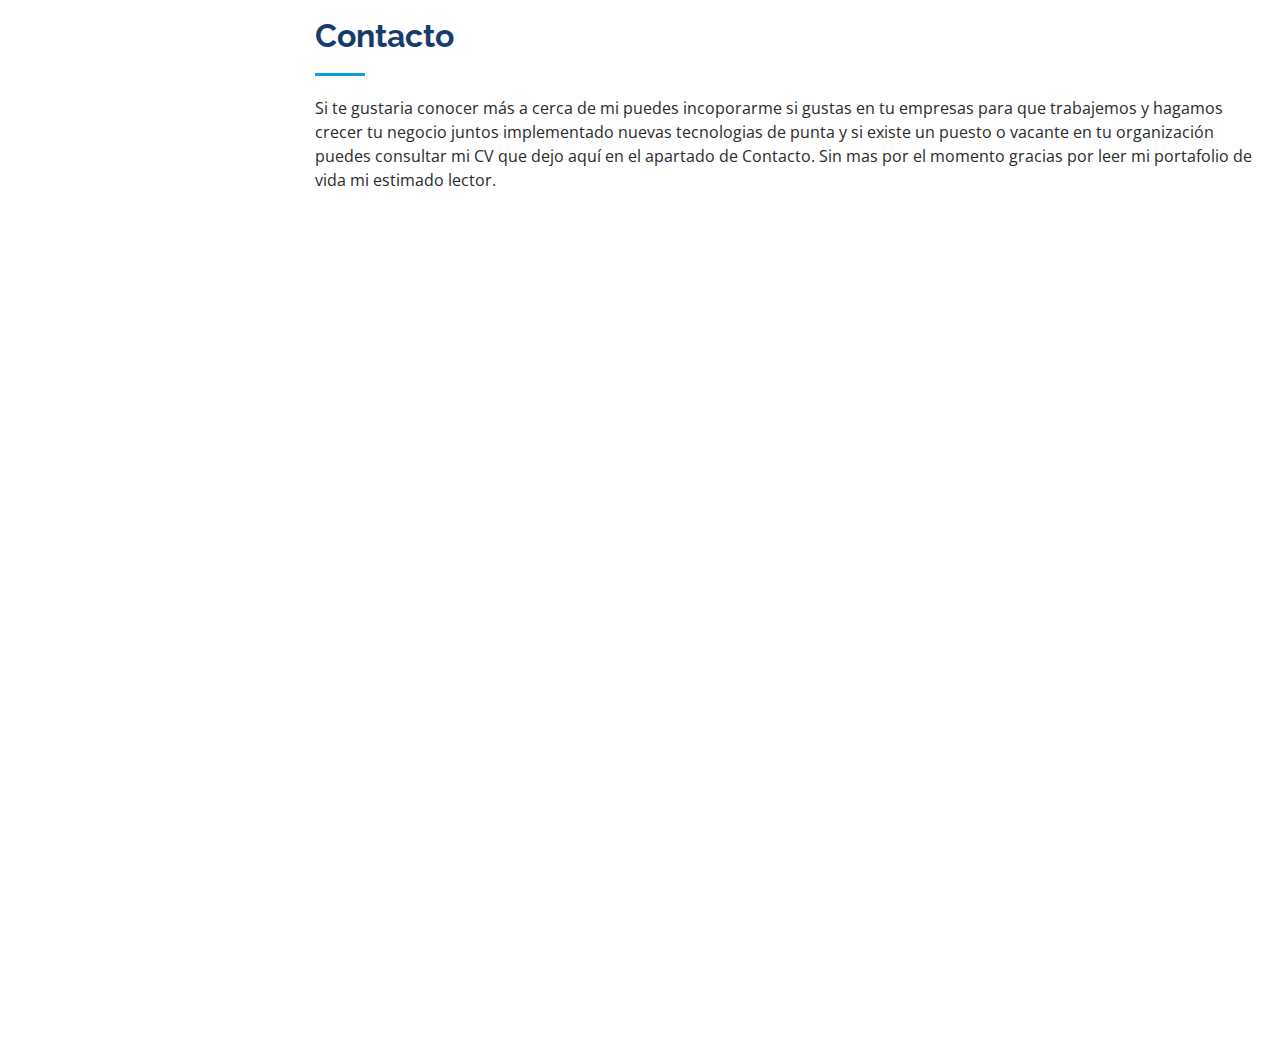
==== commit d58bfe23: "Actualizacion del commit de mi pagina web" ====
--- a/index.html
+++ b/index.html
@@ -77,7 +77,8 @@
     <div class="hero-container" data-aos="fade-in">
       <img src="assets/img/logo.png" alt="" class="img-fluid rounded-circle">
       <h1>J Alfredo Dzul Hau</h1>
-      <p>I'm <span class="typed" data-typed-items="Designer, Developer, Freelancer, Photographer"></span></p>
+      <p>I'm <span class="typed" data-typed-items="Network security, Web Developer, Mobile app developer, 
+      Server Admin, Database administrator, Freelancer, Tester"></span></p>
     </div>
   </section><!-- End Hero -->
 
@@ -115,7 +116,7 @@
               <div class="col-lg-6">
                 <ul>
                   <li><i class="icofont-rounded-right"></i> <strong>Fecha de Nacimiento:</strong> 16 Jul 1998</li>
-                  <li><i class="icofont-rounded-right"></i> <strong>Sitio Web:</strong> www.example.com</li>
+                  <li><i class="icofont-rounded-right"></i> <strong>Sitio Web:</strong> https://jalfredodzulhau.github.io/<BR>AlfreWebDeveloper/</li>
                   <li><i class="icofont-rounded-right"></i> <strong>Teléfono Cel:</strong> +52 996 109 58 64</li>
                   <li><i class="icofont-rounded-right"></i> <strong>Ciudad:</strong> Calkiní, Campeche, México</li>
                 </ul>
@@ -392,6 +393,7 @@
               <li data-filter=".filter-app">App</li>
               <li data-filter=".filter-card">Card</li>
               <li data-filter=".filter-web">Web</li>
+              <li data-filter=".filter-certificados">Certificados</li>
             </ul>
           </div>
         </div>
@@ -484,6 +486,27 @@
               <div class="portfolio-links">
                 <a href="assets/img/portfolio/portfolio-9.jpg" data-gall="portfolioGallery" class="venobox" title="Web 3"><i class="bx bx-plus"></i></a>
                 <a href="portfolio-details.html" title="More Details"><i class="bx bx-link"></i></a>
+              </div>
+            </div>
+          </div>
+
+
+          <div class="col-lg-4 col-md-7 portfolio-item filter-certificados">
+            <div class="portfolio-wrap">
+              <img src="assets/img/portfolio/portafolio-10.png" class="img-fluid" alt="">
+              <div class="portfolio-links">
+                <a href="assets/img/portfolio/portafolio-10.png" data-gall="portfolioGallery" class="venobox" title="Web 3"><i class="bx bx-plus"></i></a>
+                <a href="portfolio-details1.html" title="More Details"><i class="bx bx-link"></i></a>
+              </div>
+            </div>
+          </div>
+
+          <div class="col-lg-4 col-md-8 portfolio-item filter-certificados">
+            <div class="portfolio-wrap">
+              <img src="assets/img/portfolio/portfolio-11.png" class="img-fluid" alt="">
+              <div class="portfolio-links">
+                <a href="assets/img/portfolio/portfolio-11.png" data-gall="portfolioGallery" class="venobox" title="Web 3"><i class="bx bx-plus"></i></a>
+                <a href="portfolio-details2.html" title="More Details"><i class="bx bx-link"></i></a>
               </div>
             </div>
           </div>
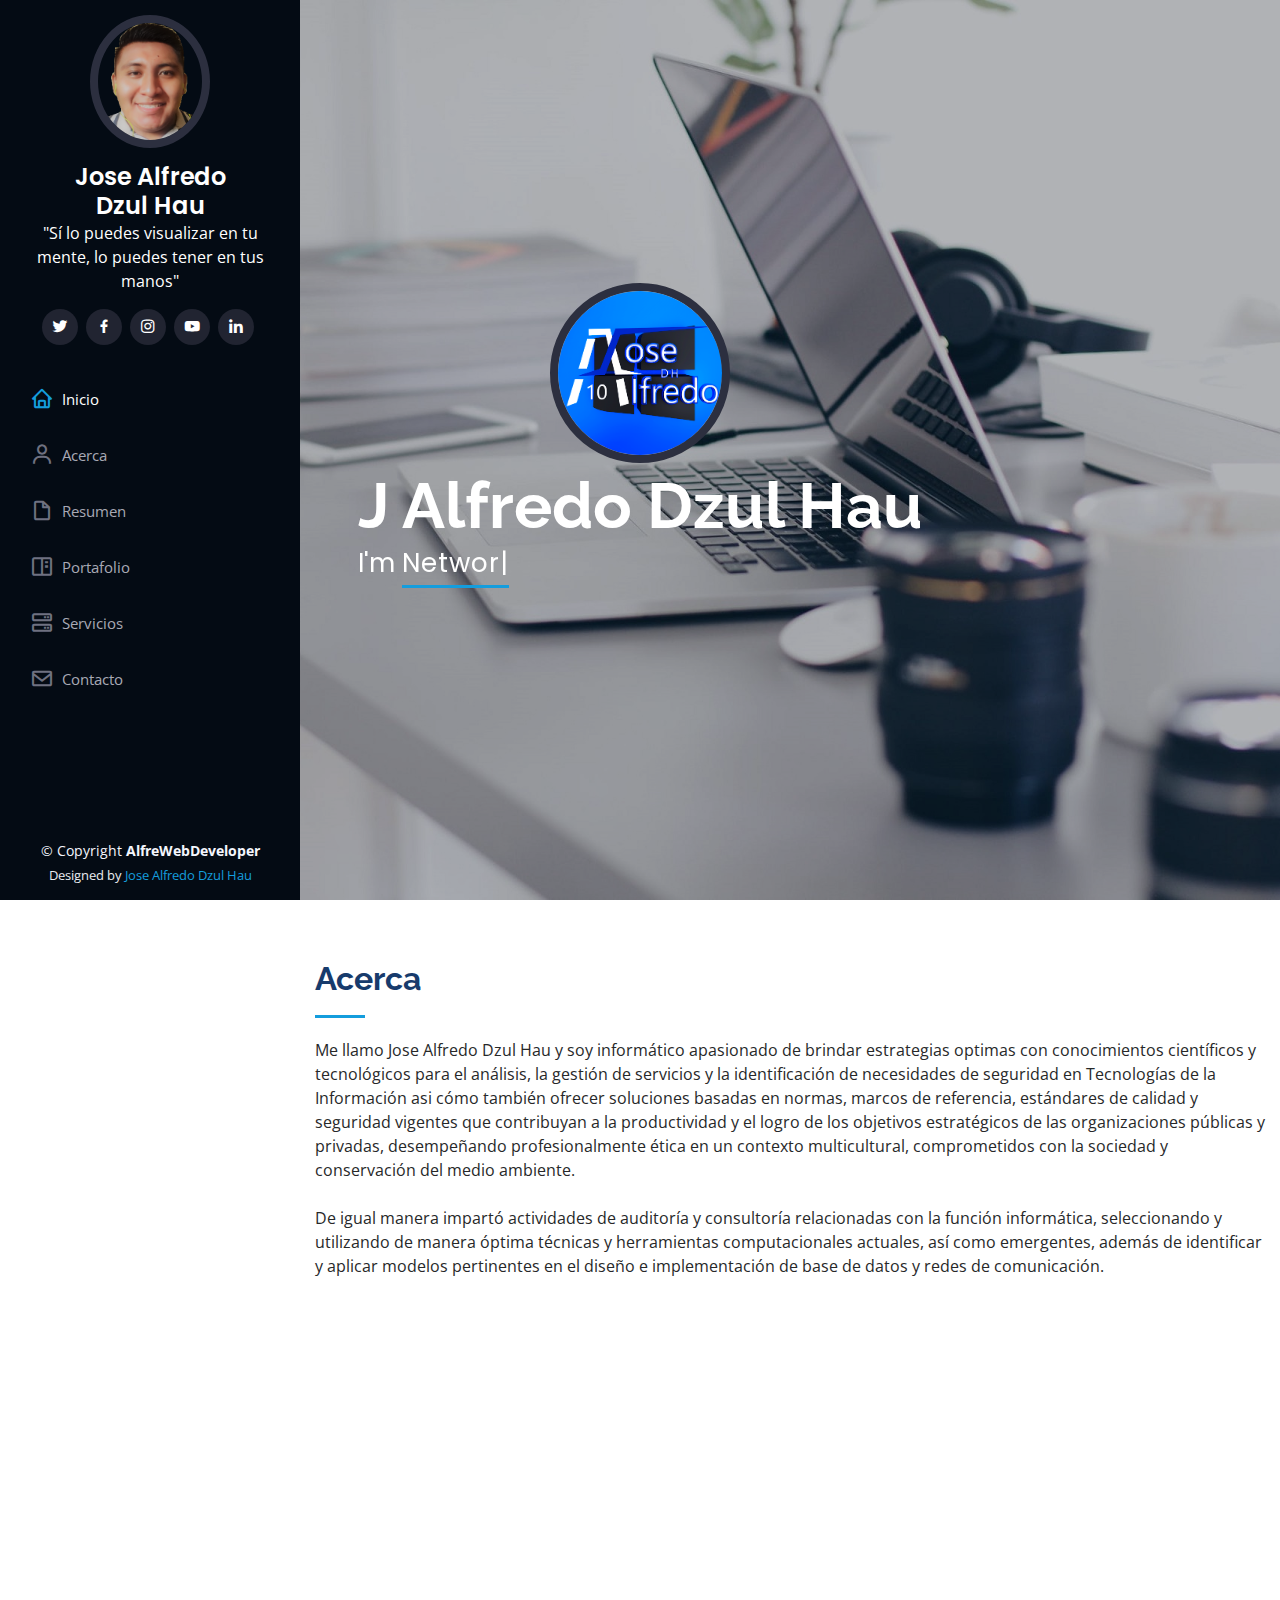
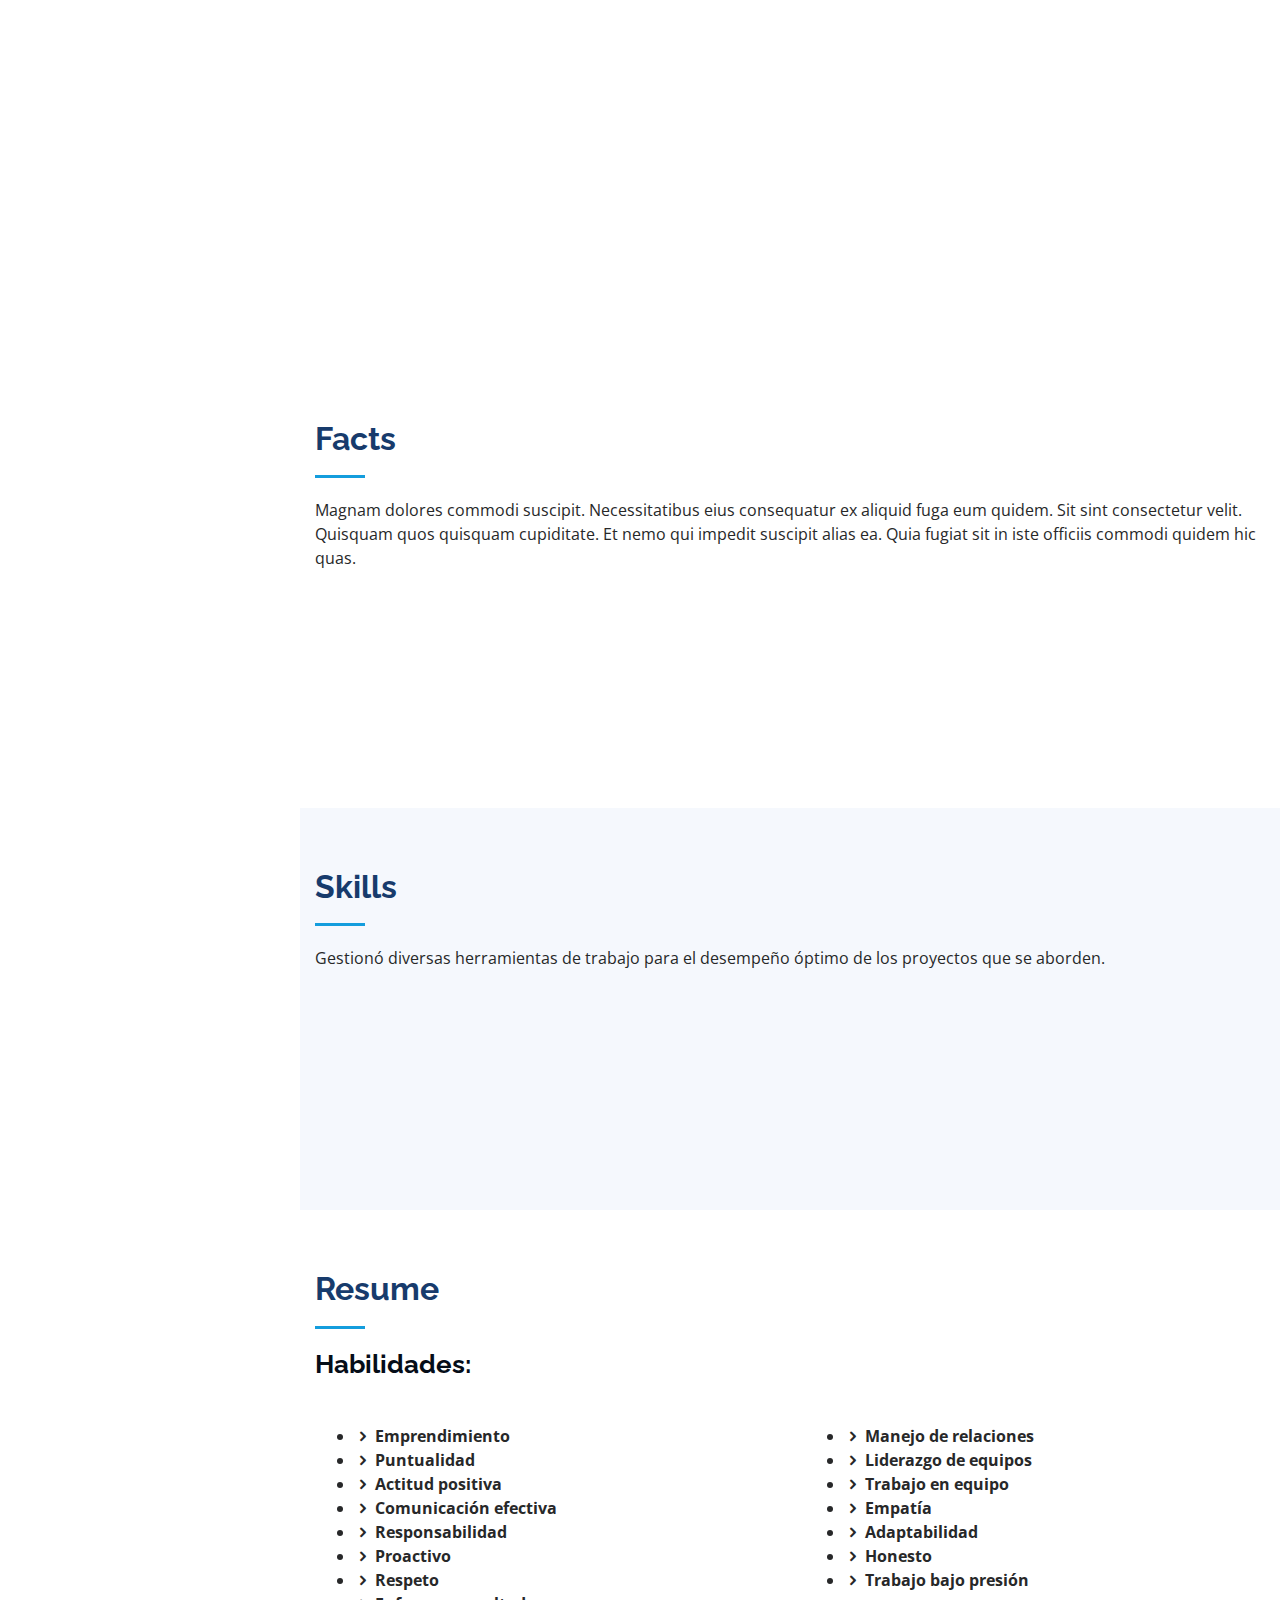
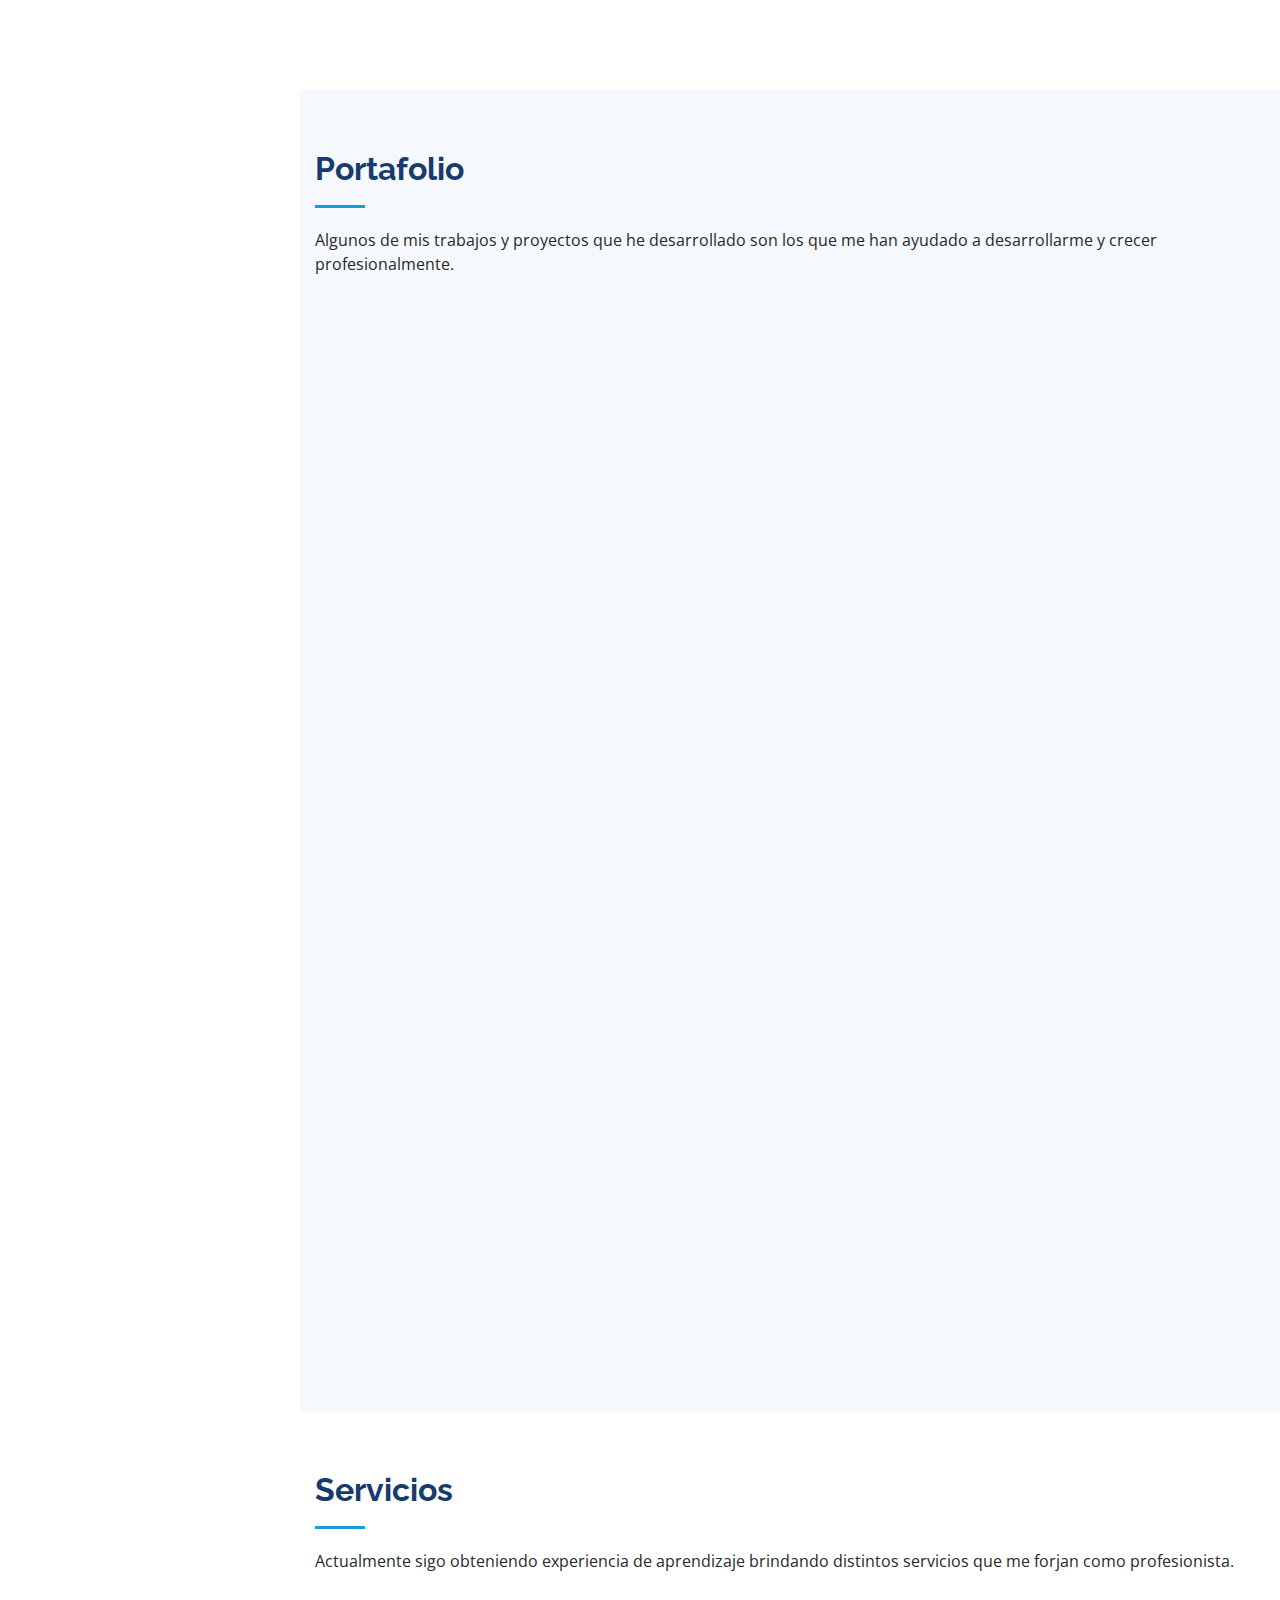
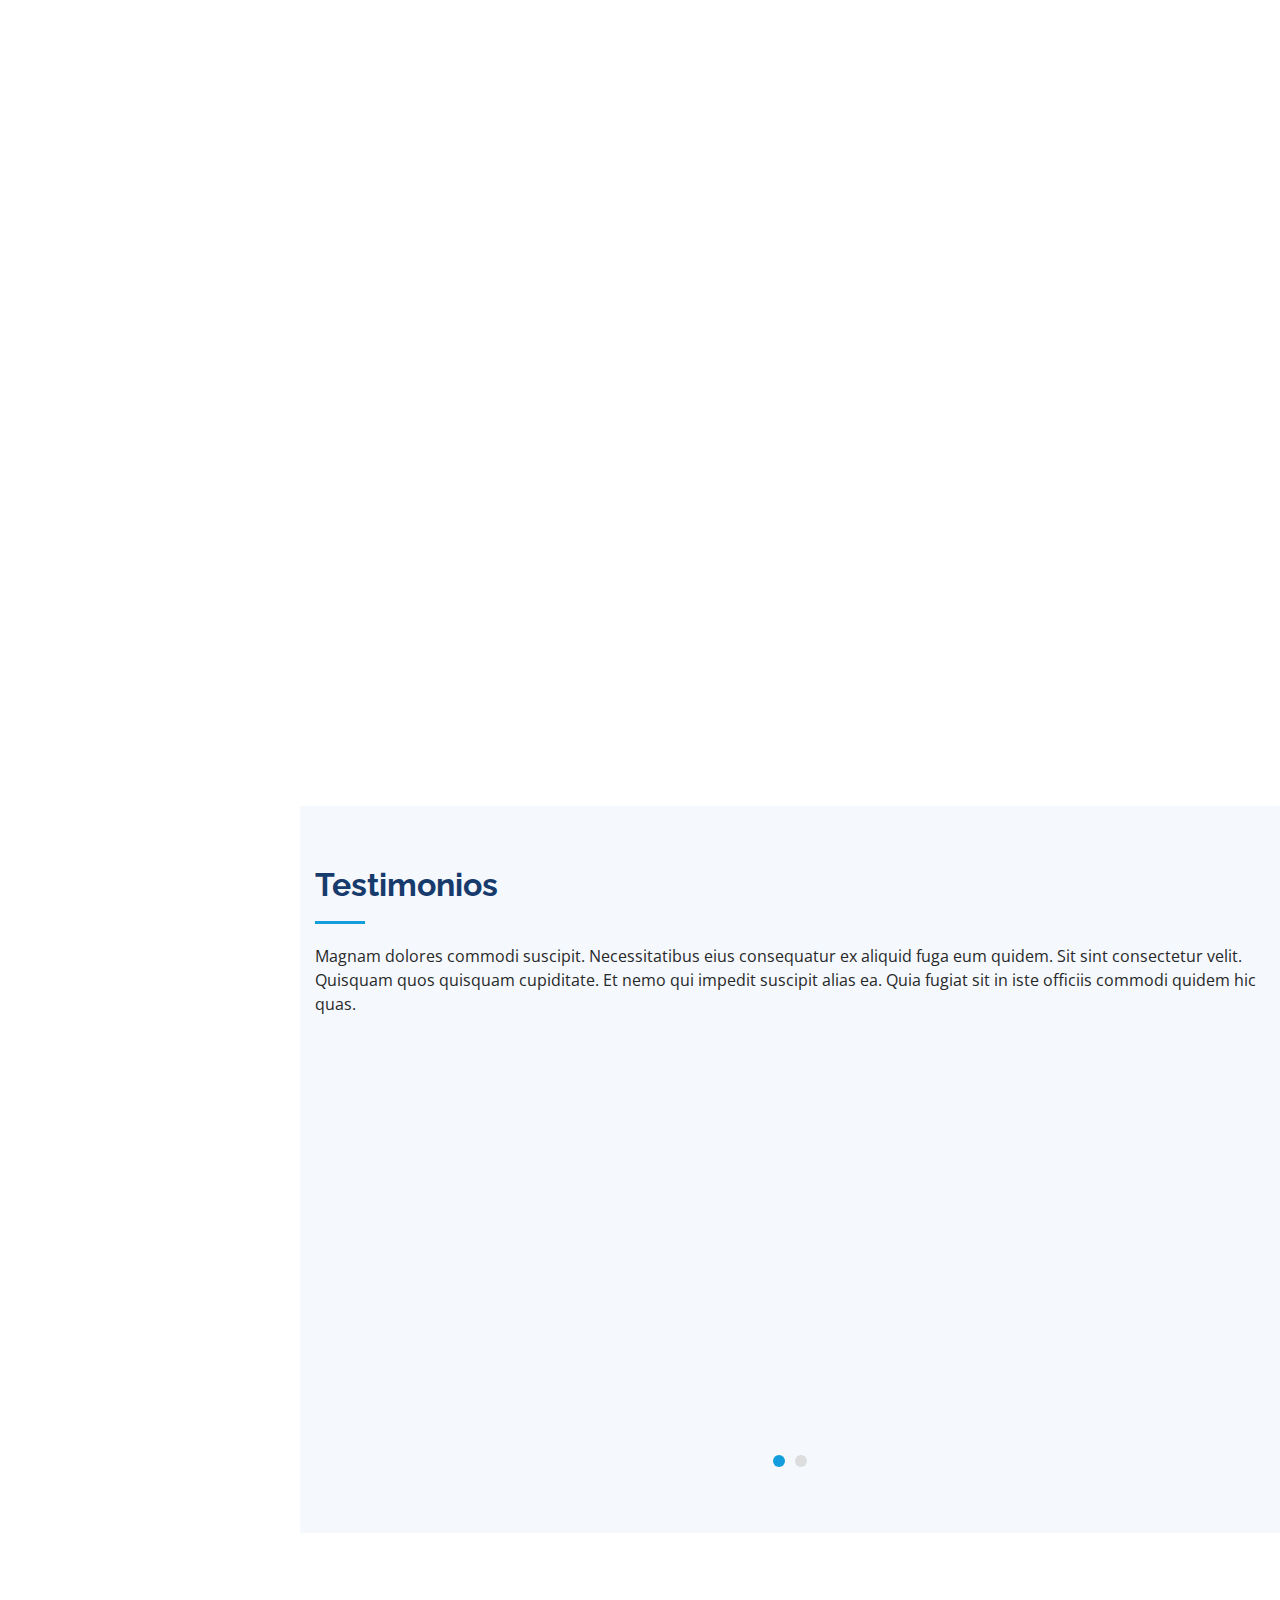
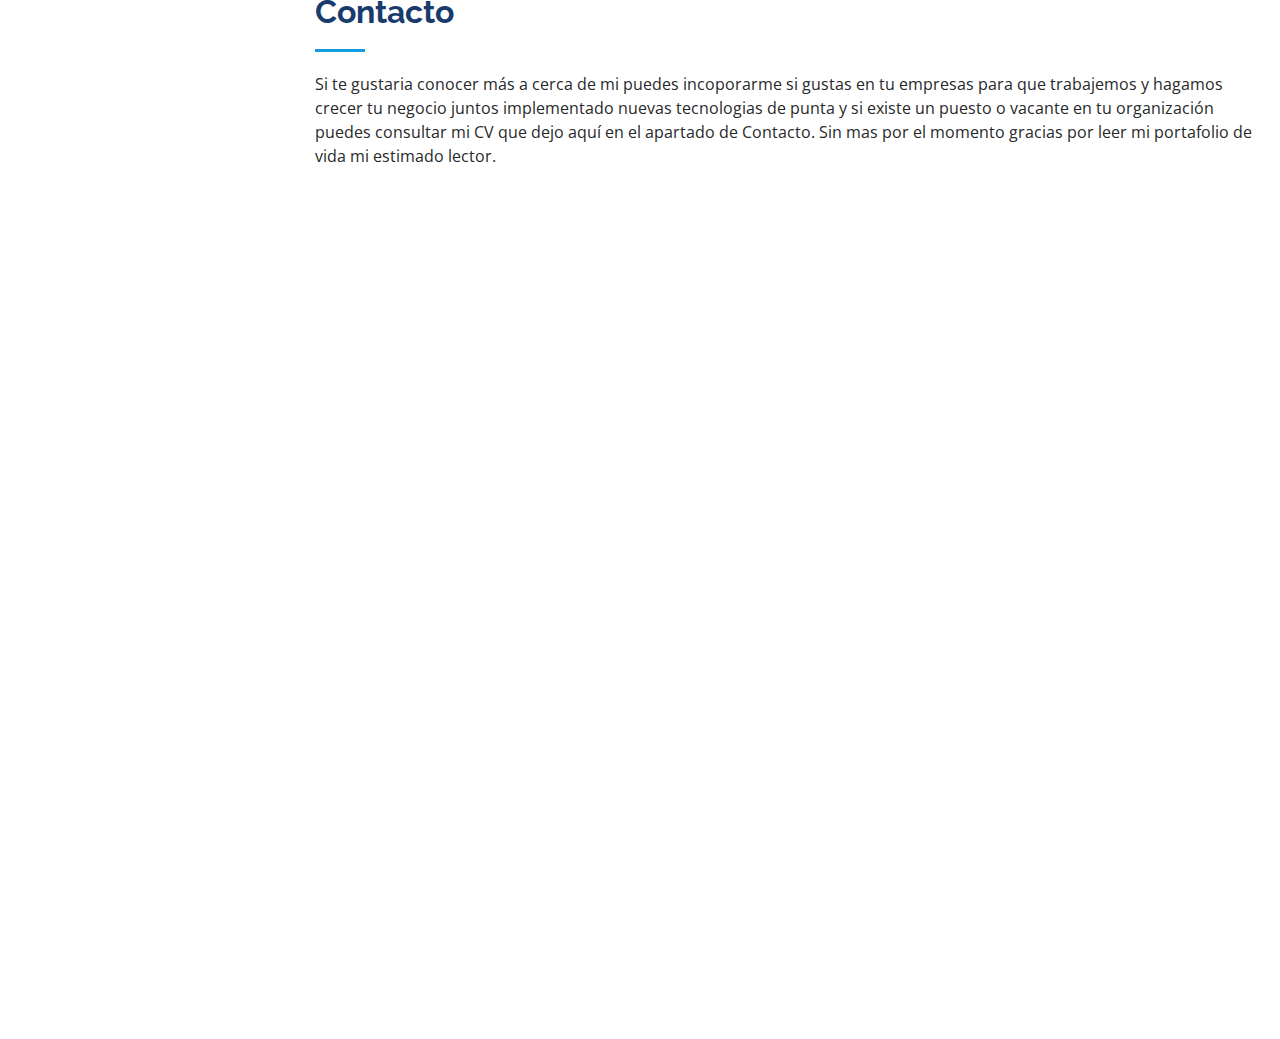
==== commit b7ed6763: "Actualización de mi commit de mi pagina web" ====
--- a/index.html
+++ b/index.html
@@ -46,7 +46,9 @@
 
       <div class="profile">
         <img src="assets/img/perfil.png" alt="" class="img-fluid rounded-circle">
-        <h1 class="text-light"><a href="index.html">Jose Alfredo Dzul Hau</a></h1>
+        <center><h1 class="text-light"><a href="index.html">Jose Alfredo <BR> Dzul Hau</a></h1></center>
+        <center><p style="color: white;">"Sí lo puedes visualizar en tu mente, lo puedes tener en tus manos"</p></center>
+
         <div class="social-links mt-3 text-center">
           <a href="https://twitter.com/jalfredo_dh10" class="twitter"><i class="bx bxl-twitter"></i></a>
           <a href="https://www.facebook.com/profile.php?id=100015095191674" class="facebook"><i class="bx bxl-facebook"></i></a>
@@ -383,7 +385,7 @@
 
         <div class="section-title">
           <h2>Portafolio</h2>
-          <p>Algunos de mis trabajos y proyectos que he desarrollado son los que me han ayudado a desarrollarme crecer profesionalmente.</p>
+          <p>Algunos de mis trabajos y proyectos que he desarrollado son los que me han ayudado a desarrollarme y crecer profesionalmente.</p>
         </div>
 
         <div class="row" data-aos="fade-up">
@@ -522,7 +524,7 @@
 
         <div class="section-title">
           <h2>Servicios</h2>
-          <p>Actualmente sigo obteniendo experiencia (prueba y error) de aprendizaje brindando distintos servicios que me forjan como profesionista.</p>
+          <p>Actualmente sigo obteniendo experiencia de aprendizaje brindando distintos servicios que me forjan como profesionista.</p>
         </div>
 
         <div class="row">
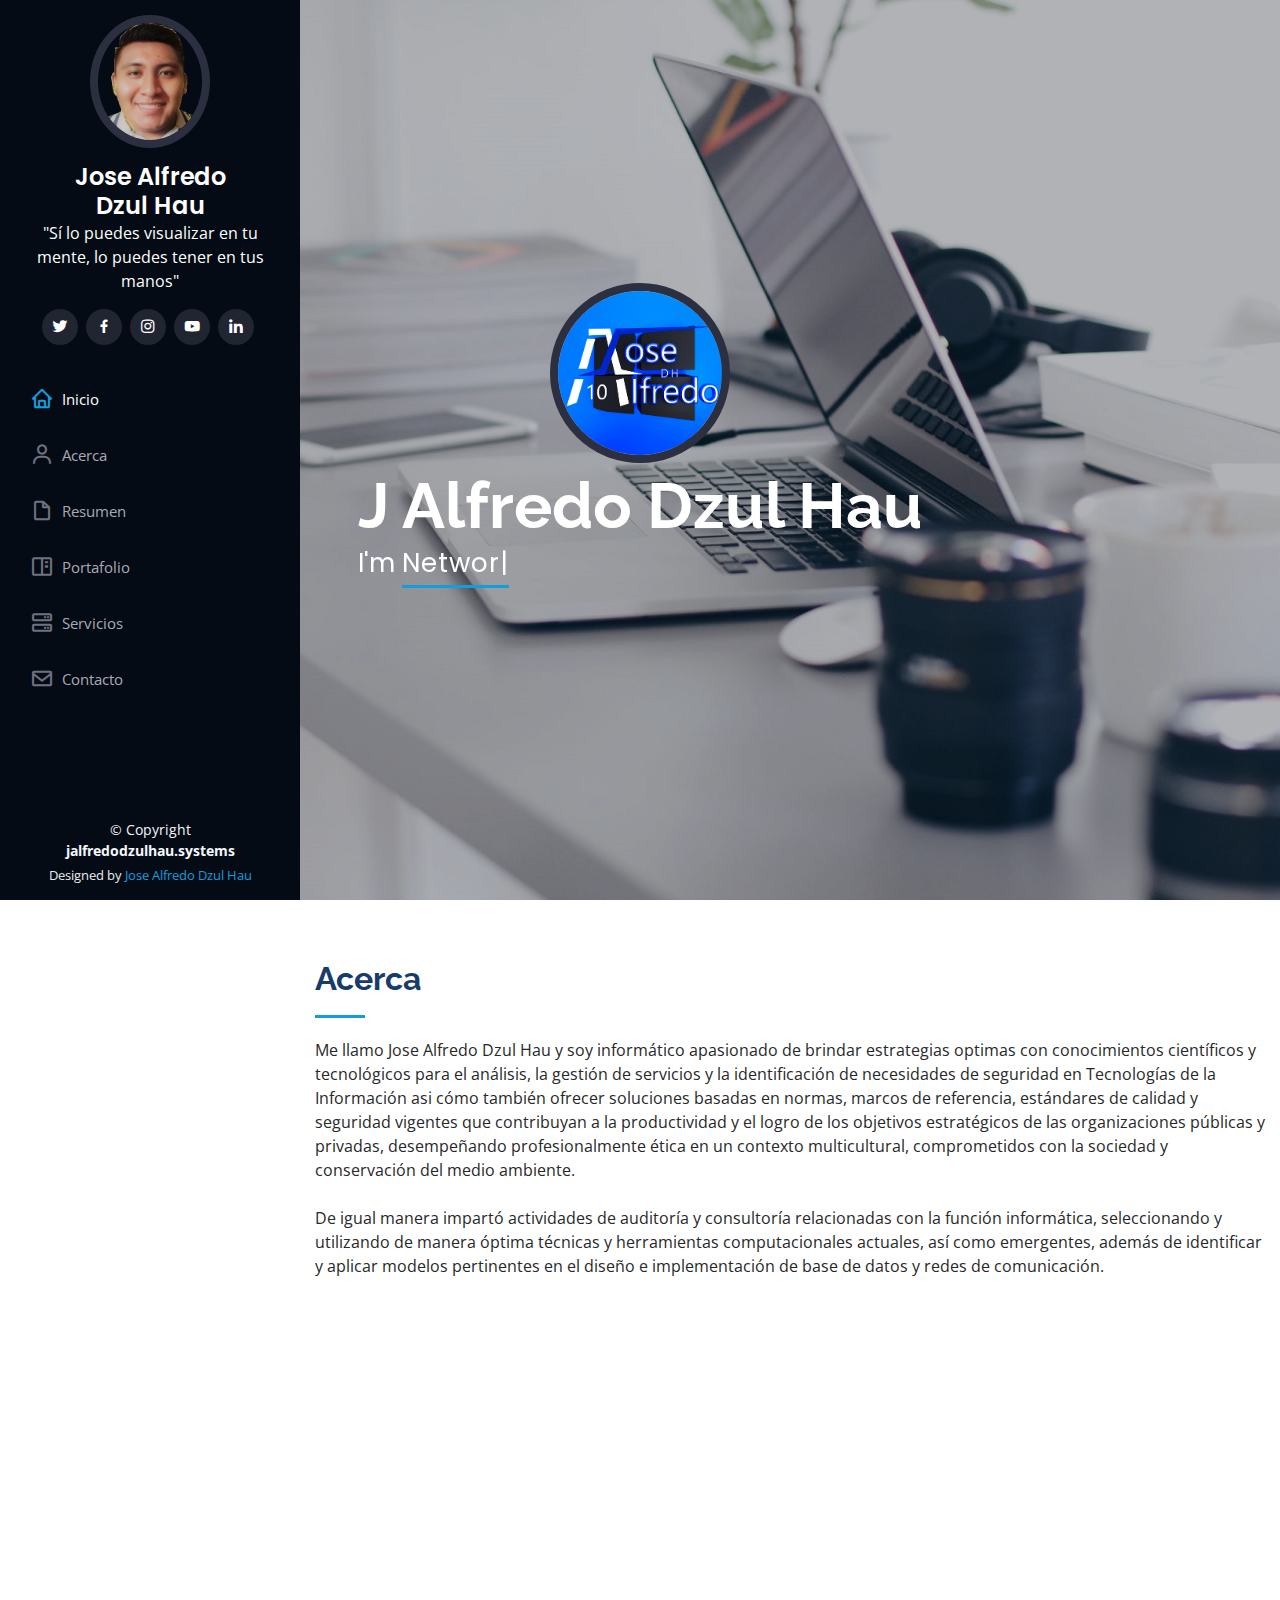
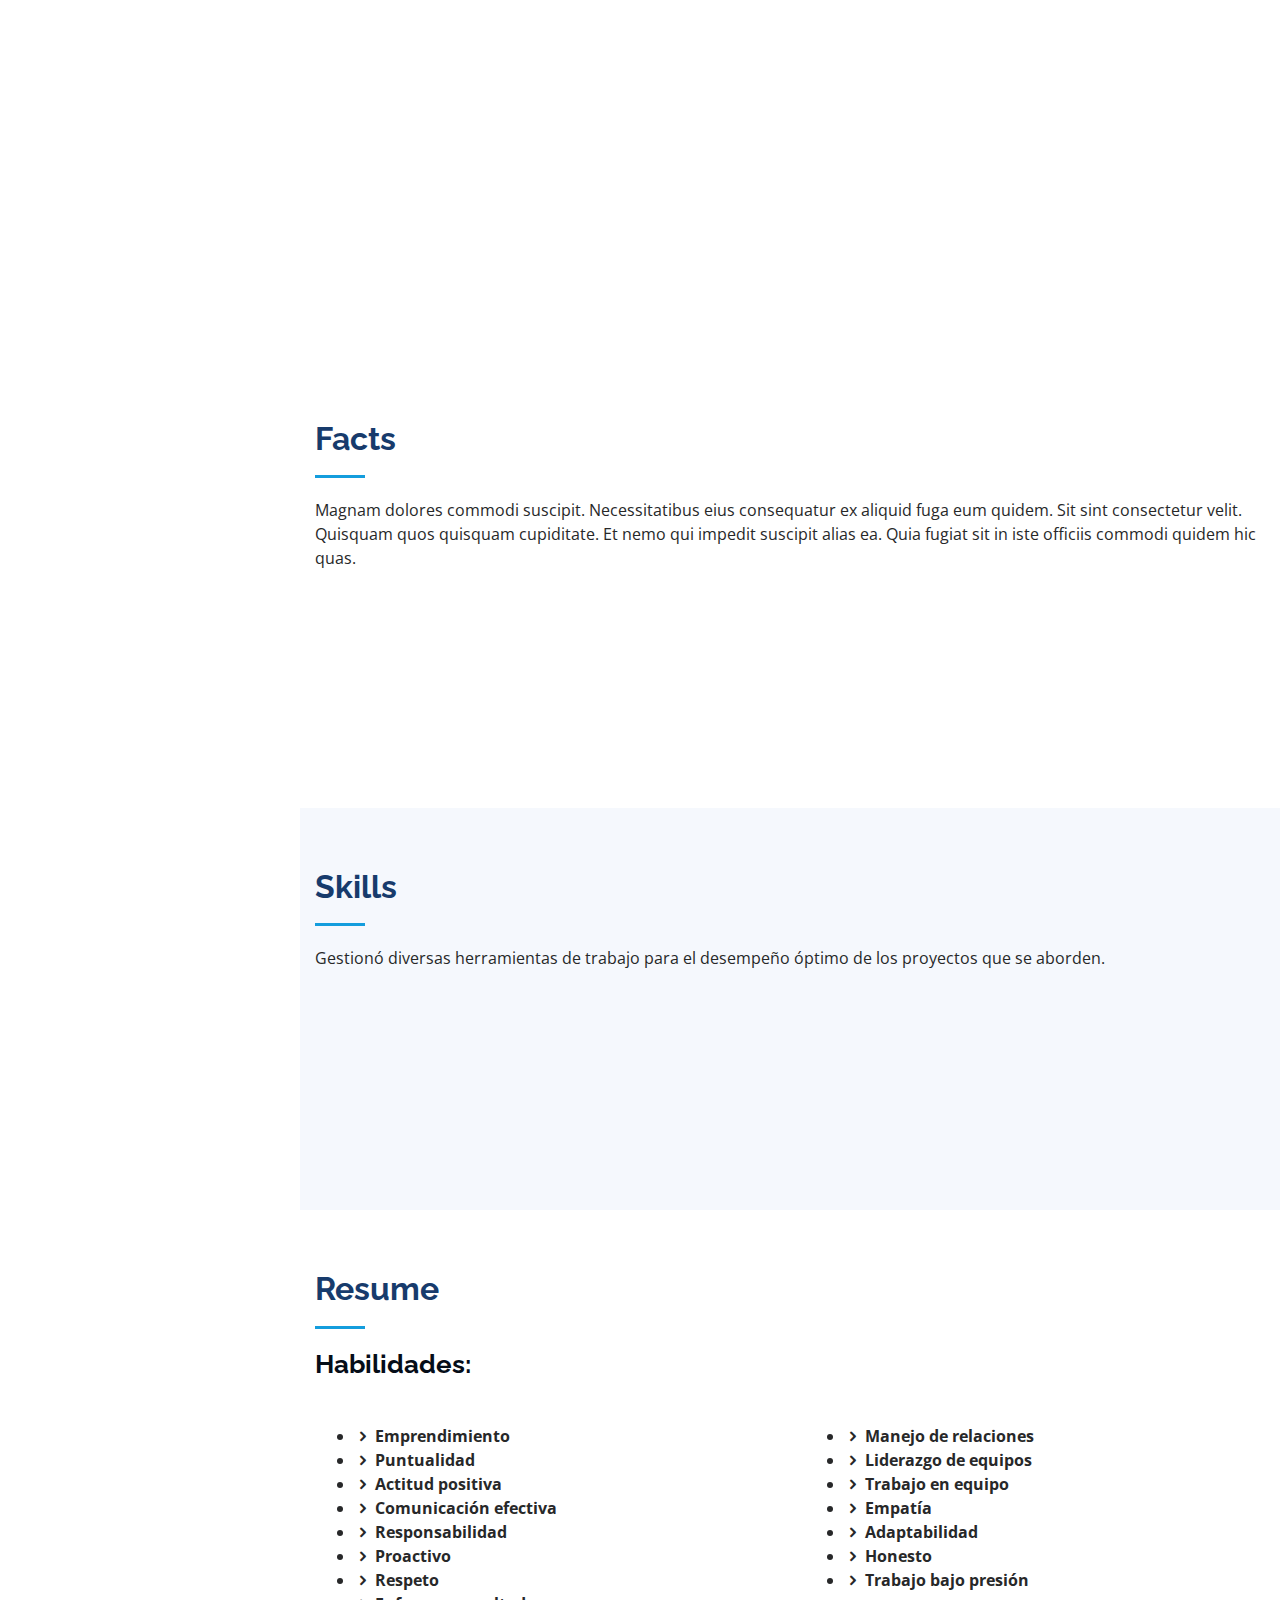
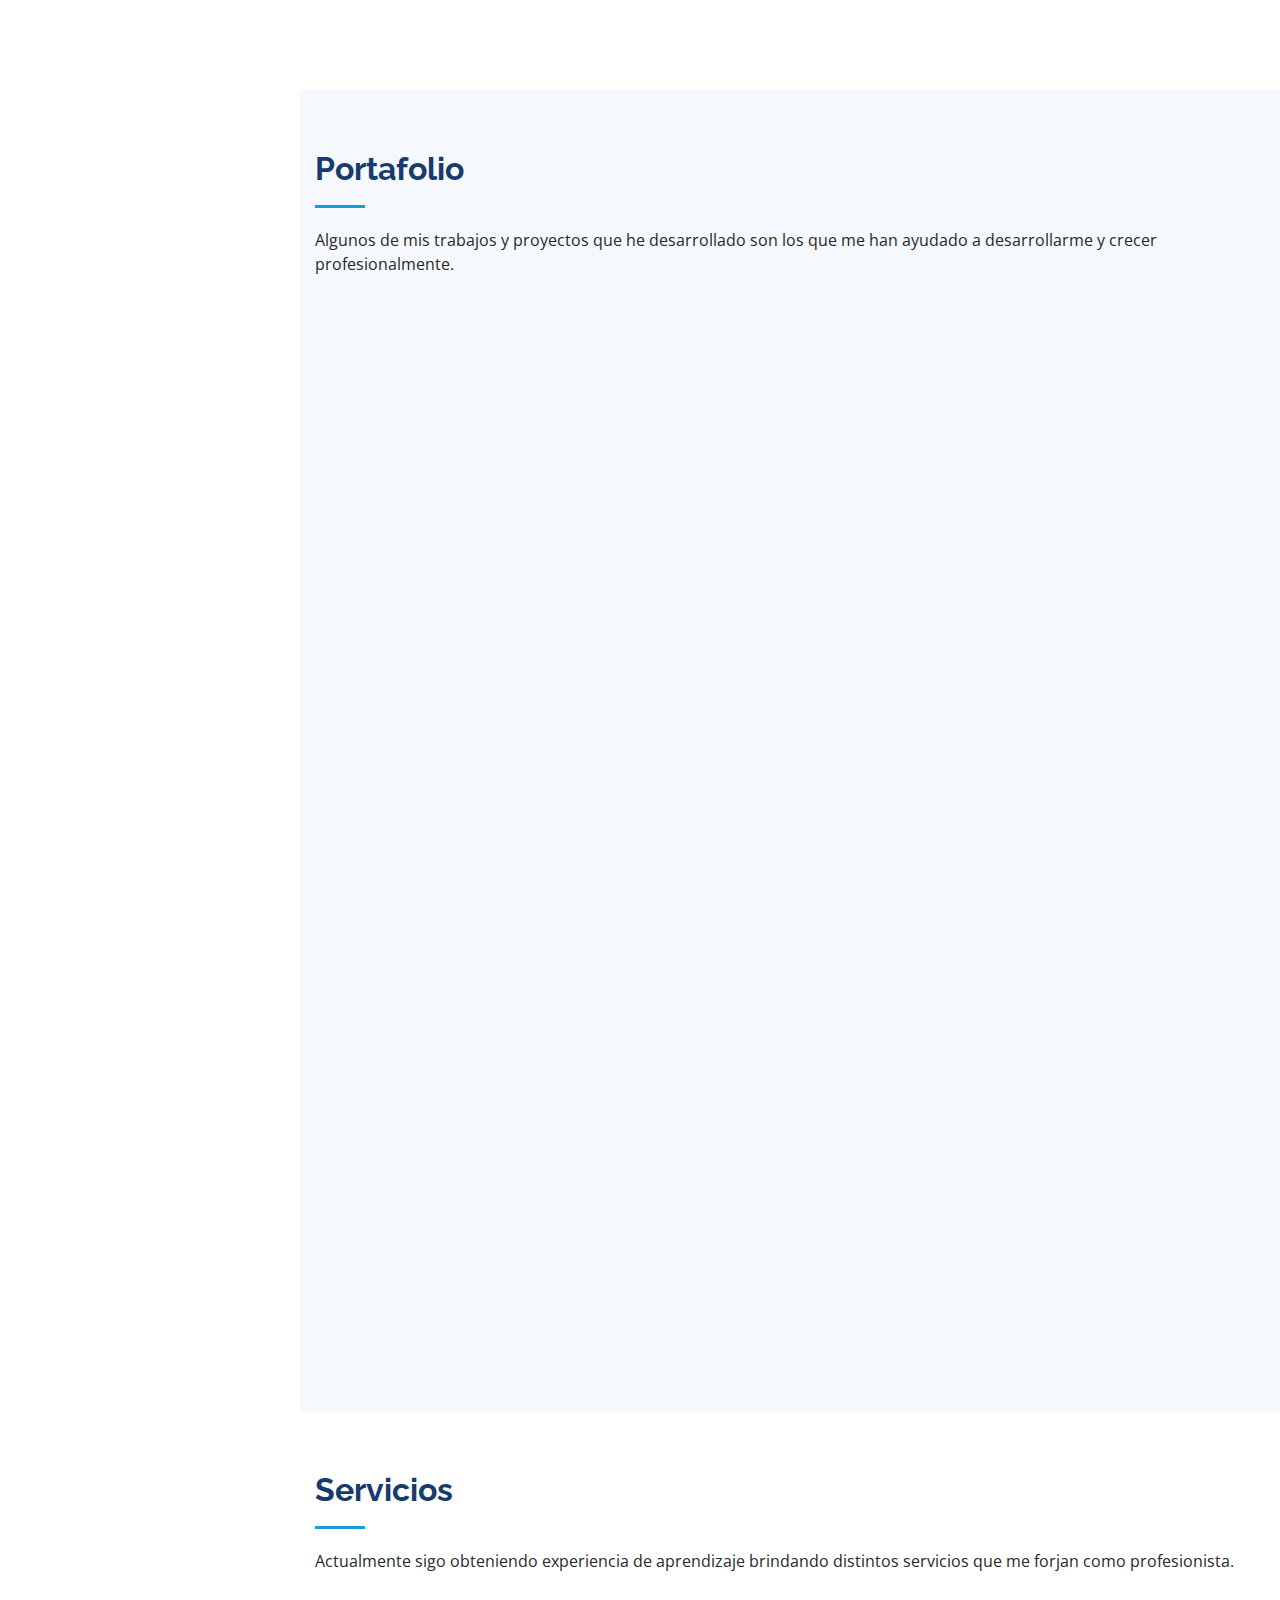
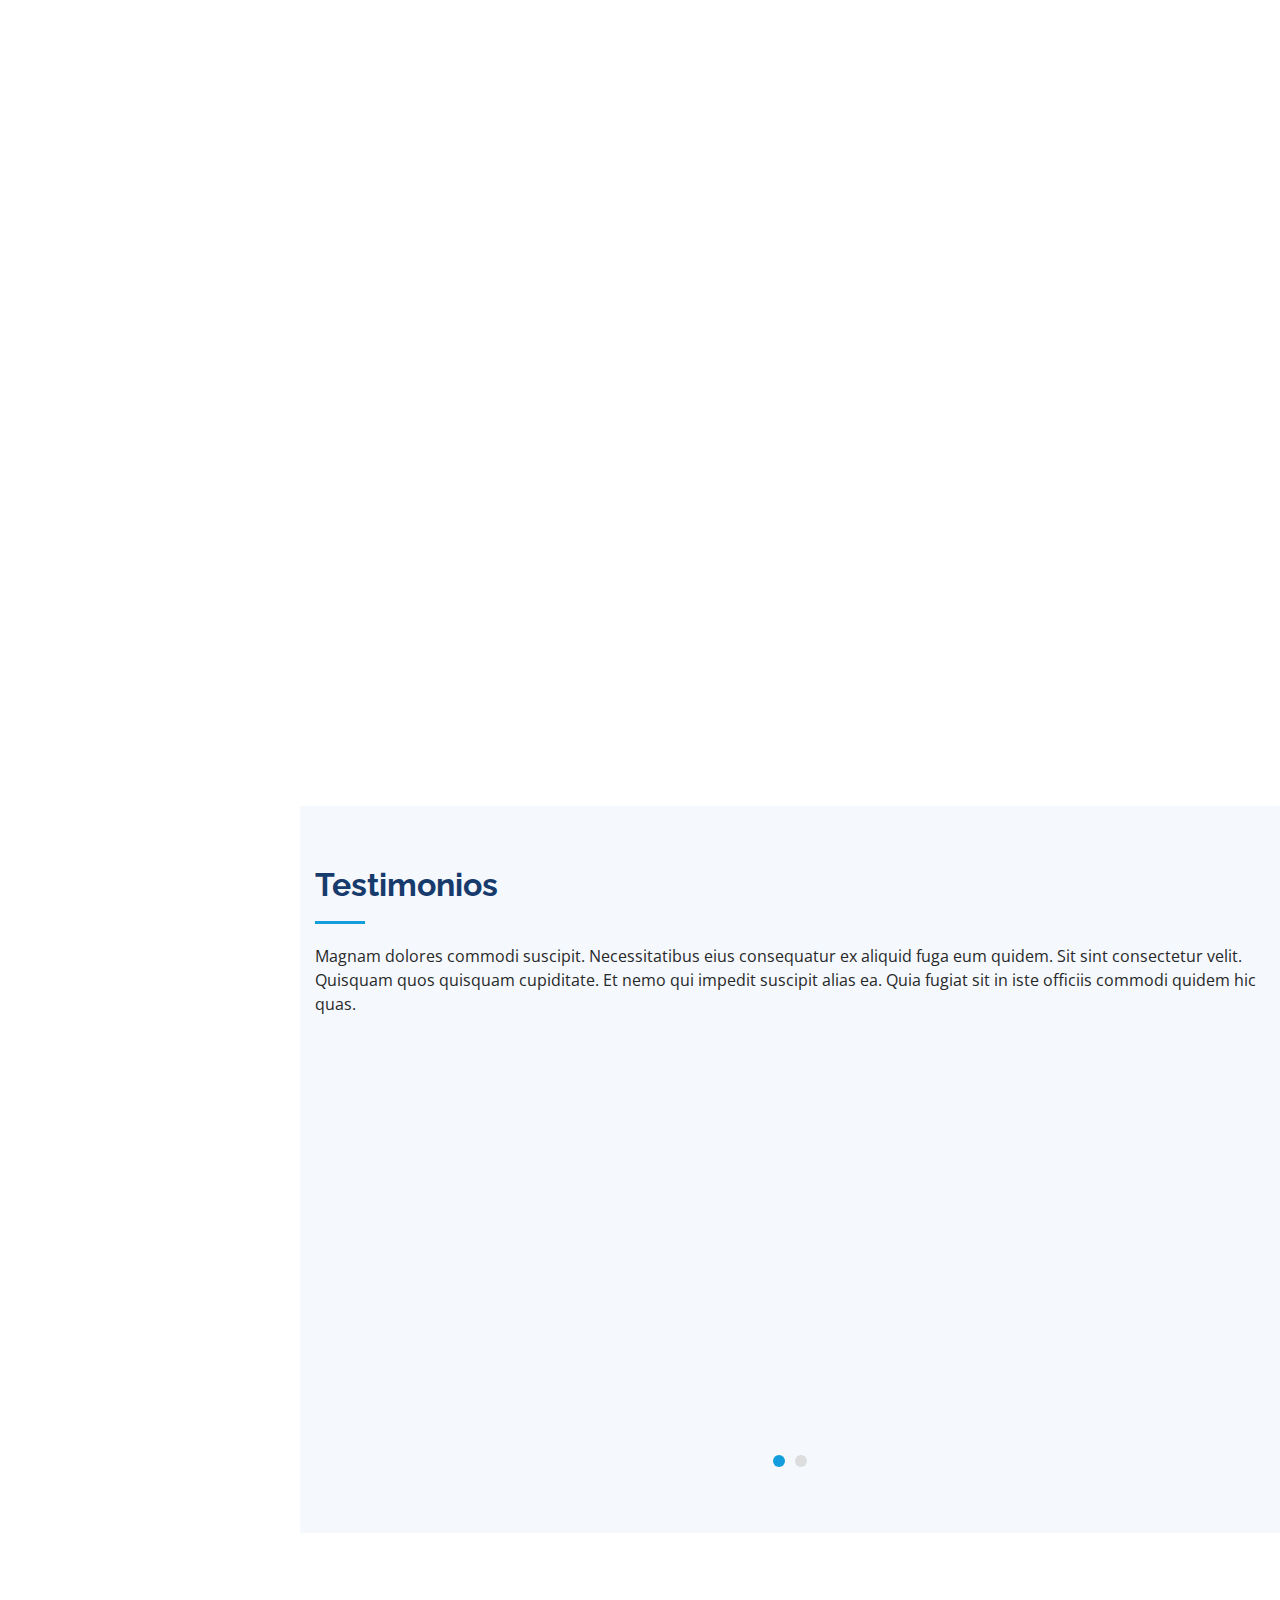
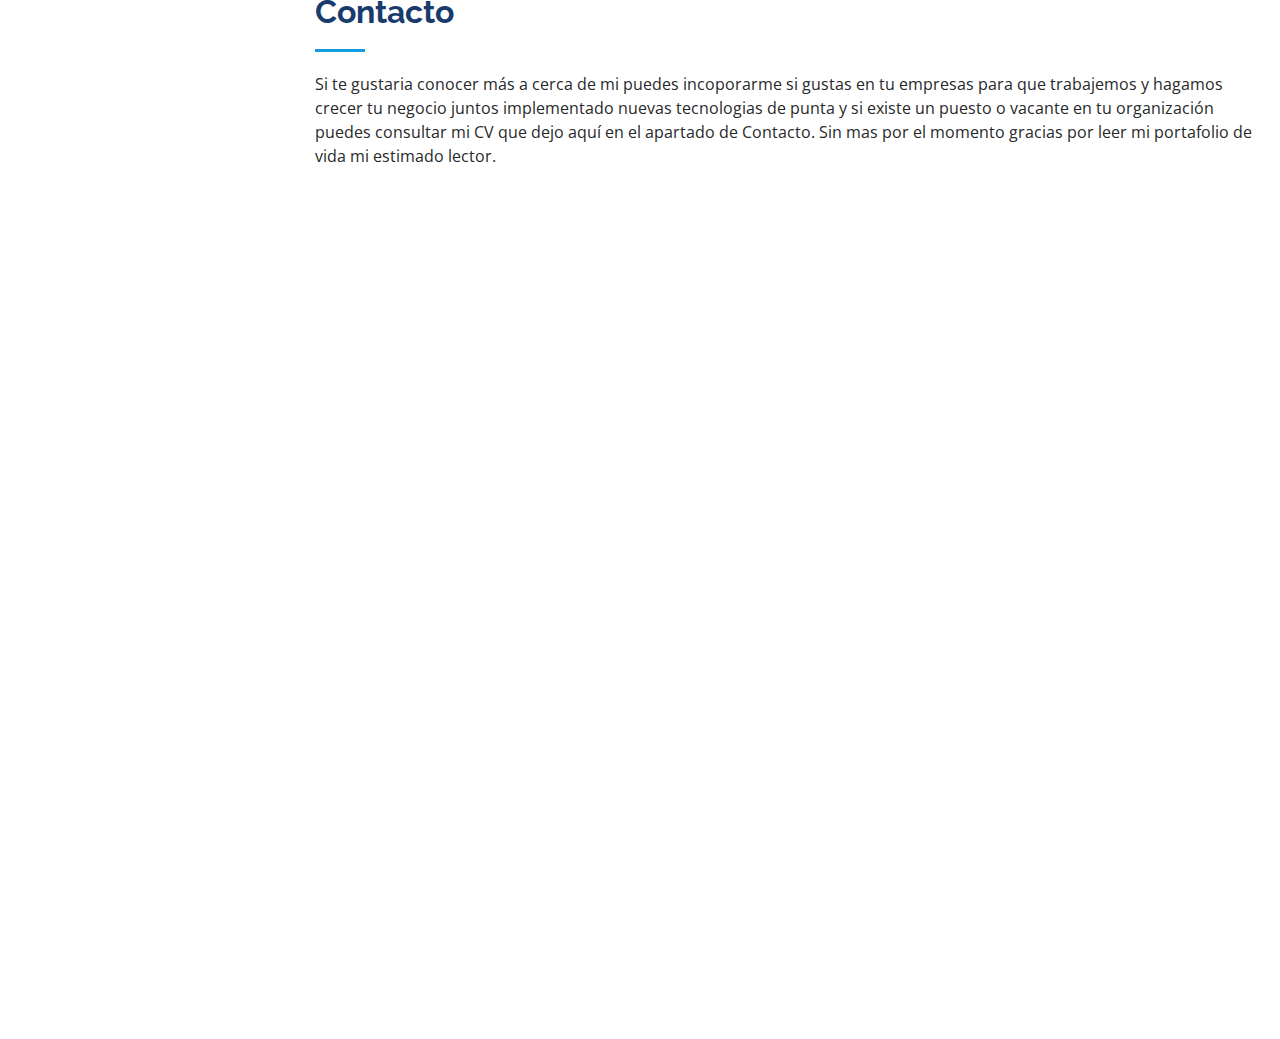
==== commit 400093ca: "Actualización de mi pagina jalfredodzulhau.systems" ====
--- a/index.html
+++ b/index.html
@@ -5,7 +5,7 @@
   <meta charset="utf-8">
   <meta content="width=device-width, initial-scale=1.0" name="viewport">
 
-  <title>AlfreWebDeveloper - Index</title>
+  <title>jalfredodzulhau.systems - Index</title>
   <meta content="" name="description">
   <meta content="" name="keywords">
 
@@ -103,7 +103,7 @@
             <img src="assets/img/Diseño.png" class="img-fluid" alt="">
           </div>
           <div class="col-lg-8 pt-4 pt-lg-0 content" data-aos="fade-left">
-            <h3>Ingeniero en Informática &amp; Web Developer.</h3>
+            <h3>Ingeniero en Informática</h3>
             <p class="font-italic">
               Aspiraciones: <BR>
               Desarrollador de aplicaciones para móviles · Desarrollo web · Ingeniero de pruebas · Administrador de servicios de TI · Especialista en seguridad de red <BR>
@@ -721,7 +721,7 @@
   <footer id="footer">
     <div class="container">
       <div class="copyright">
-        &copy; Copyright <strong><span>AlfreWebDeveloper </span></strong>
+        &copy; Copyright <strong><span>jalfredodzulhau.systems </span></strong>
       </div>
       <div class="credits">
         <!-- All the links in the footer should remain intact. -->
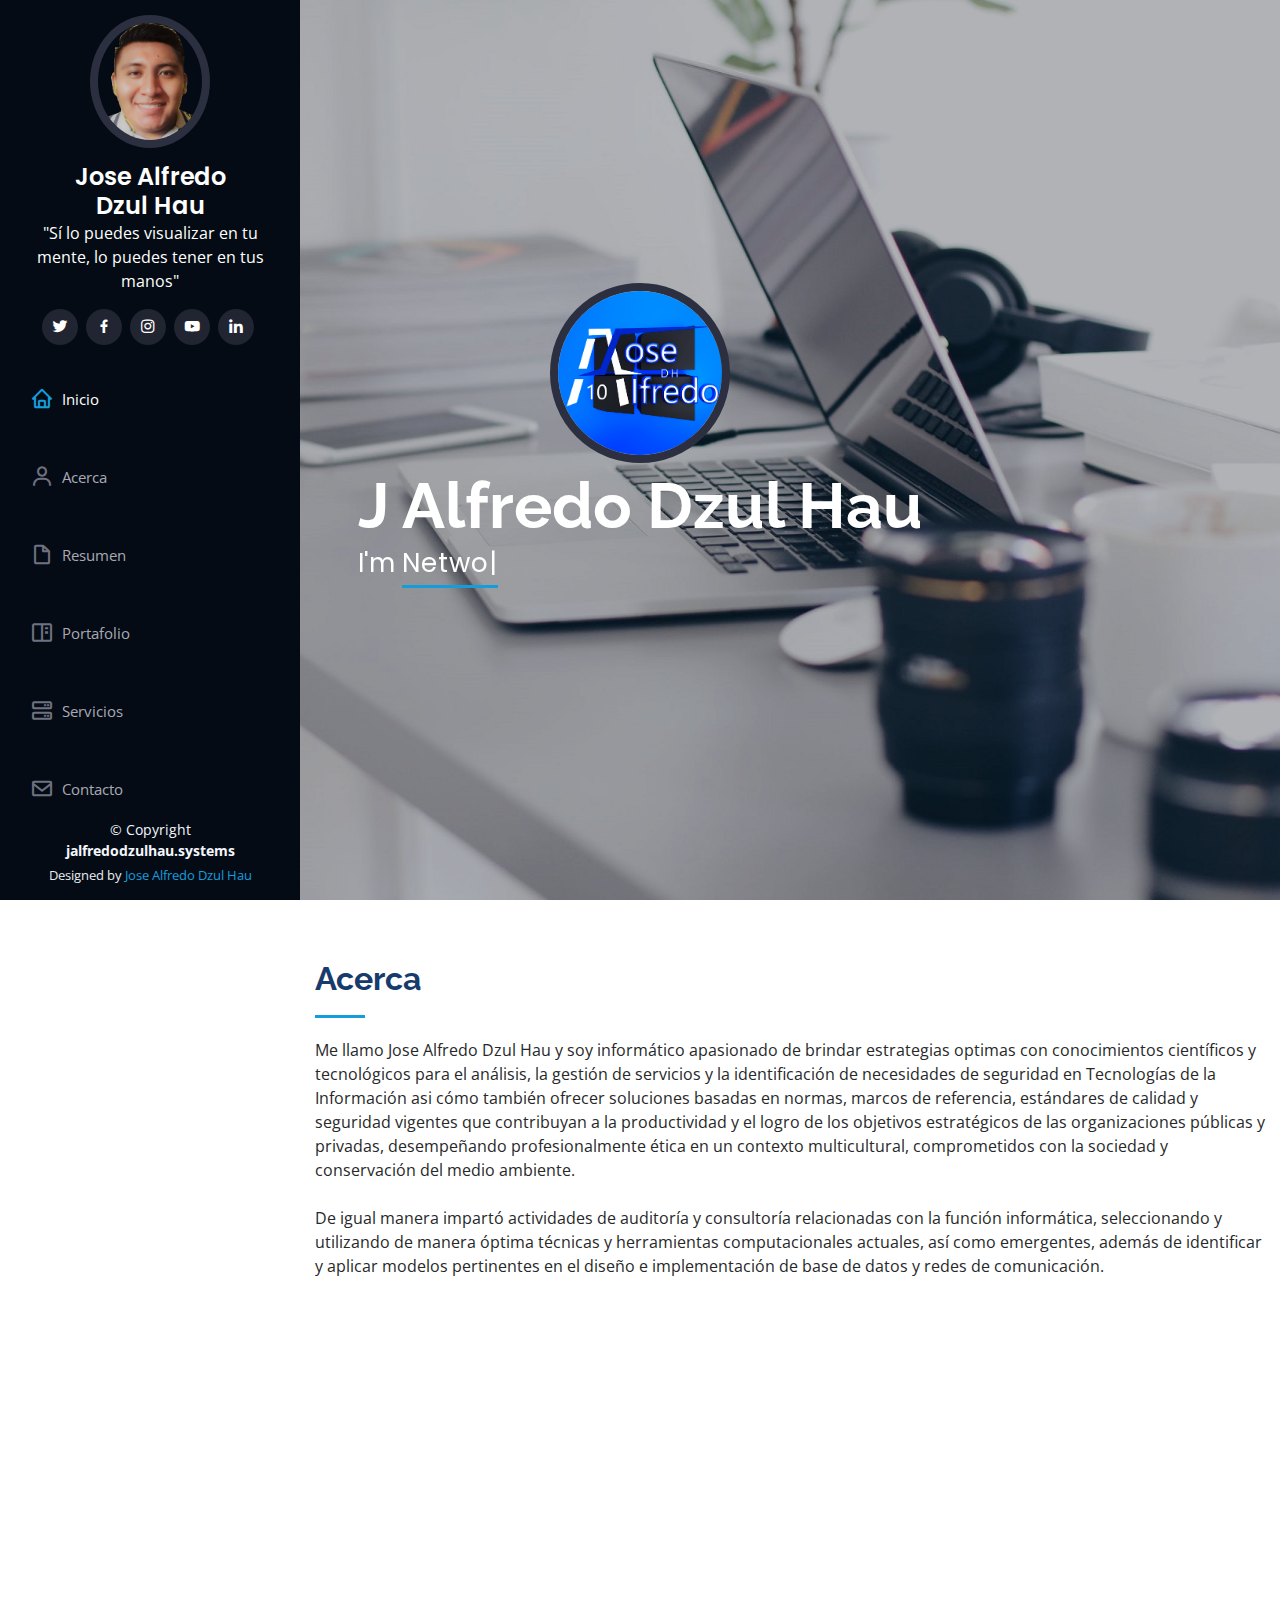
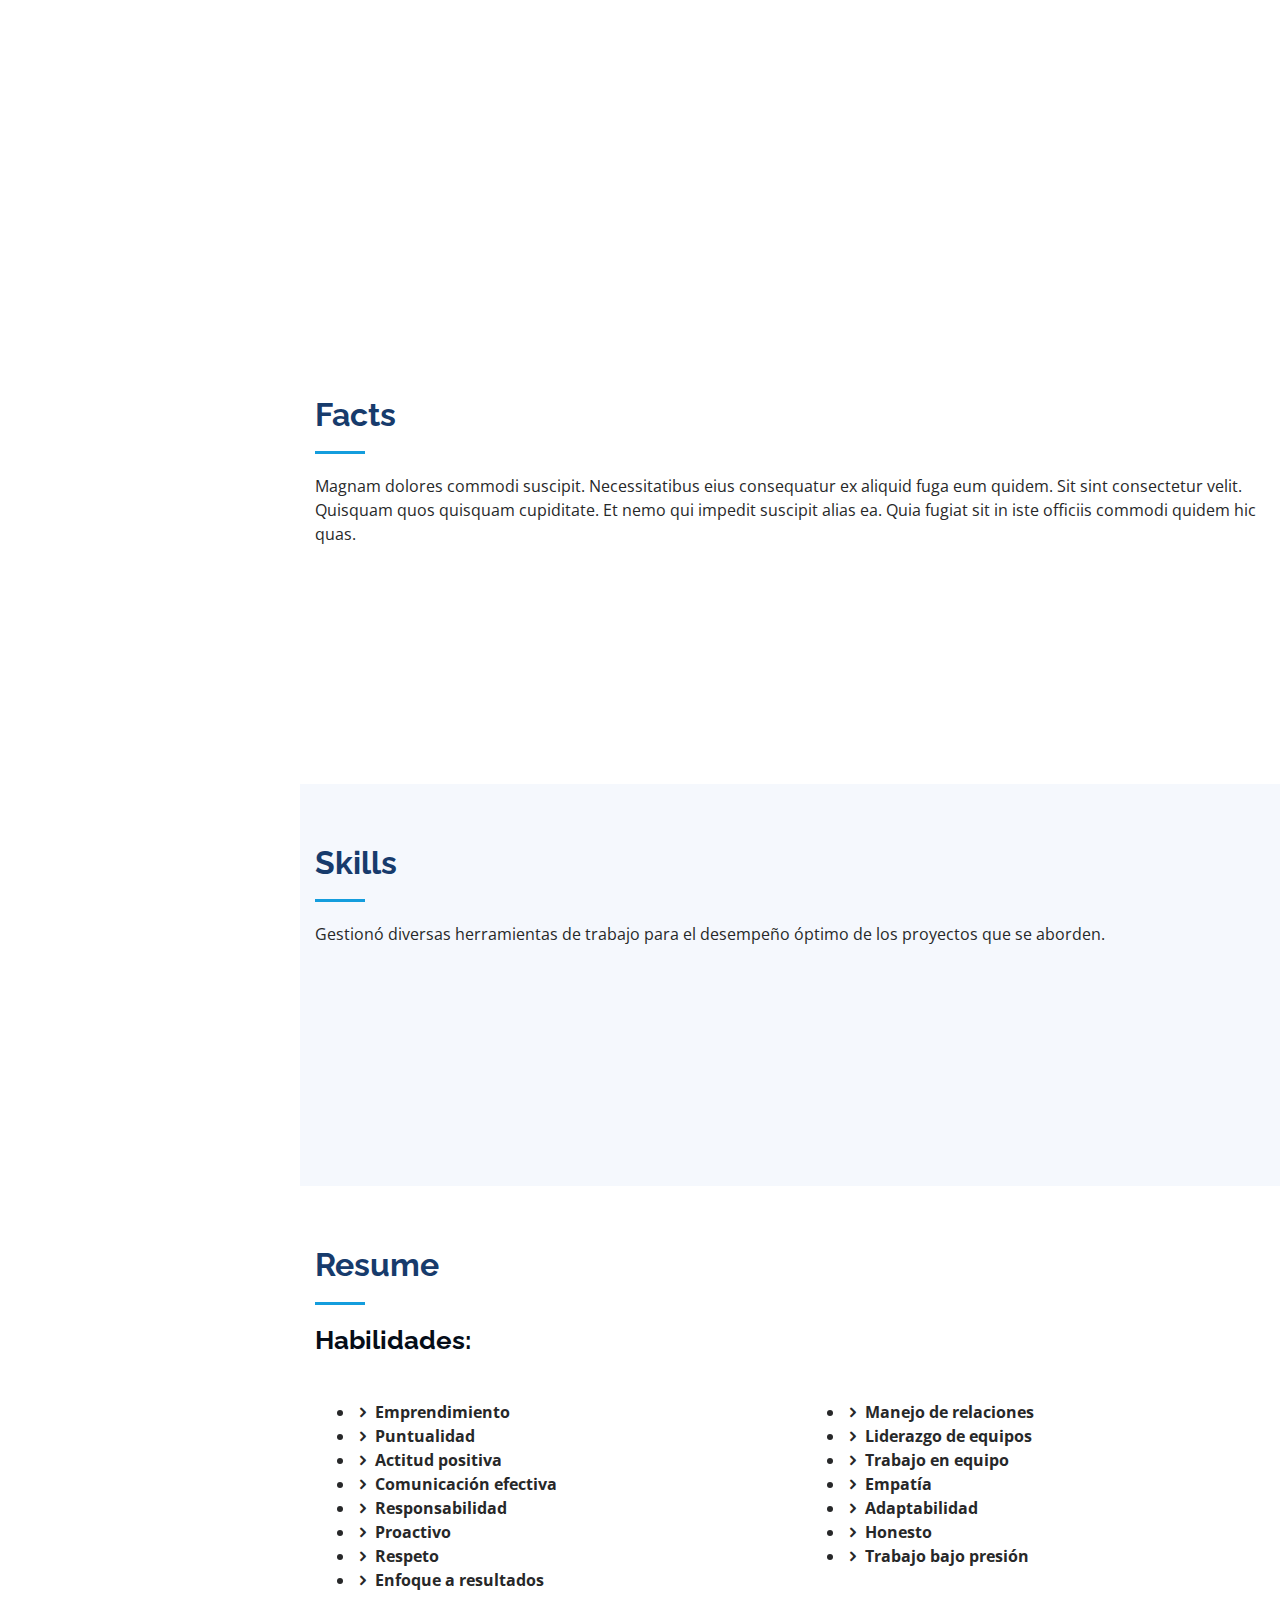
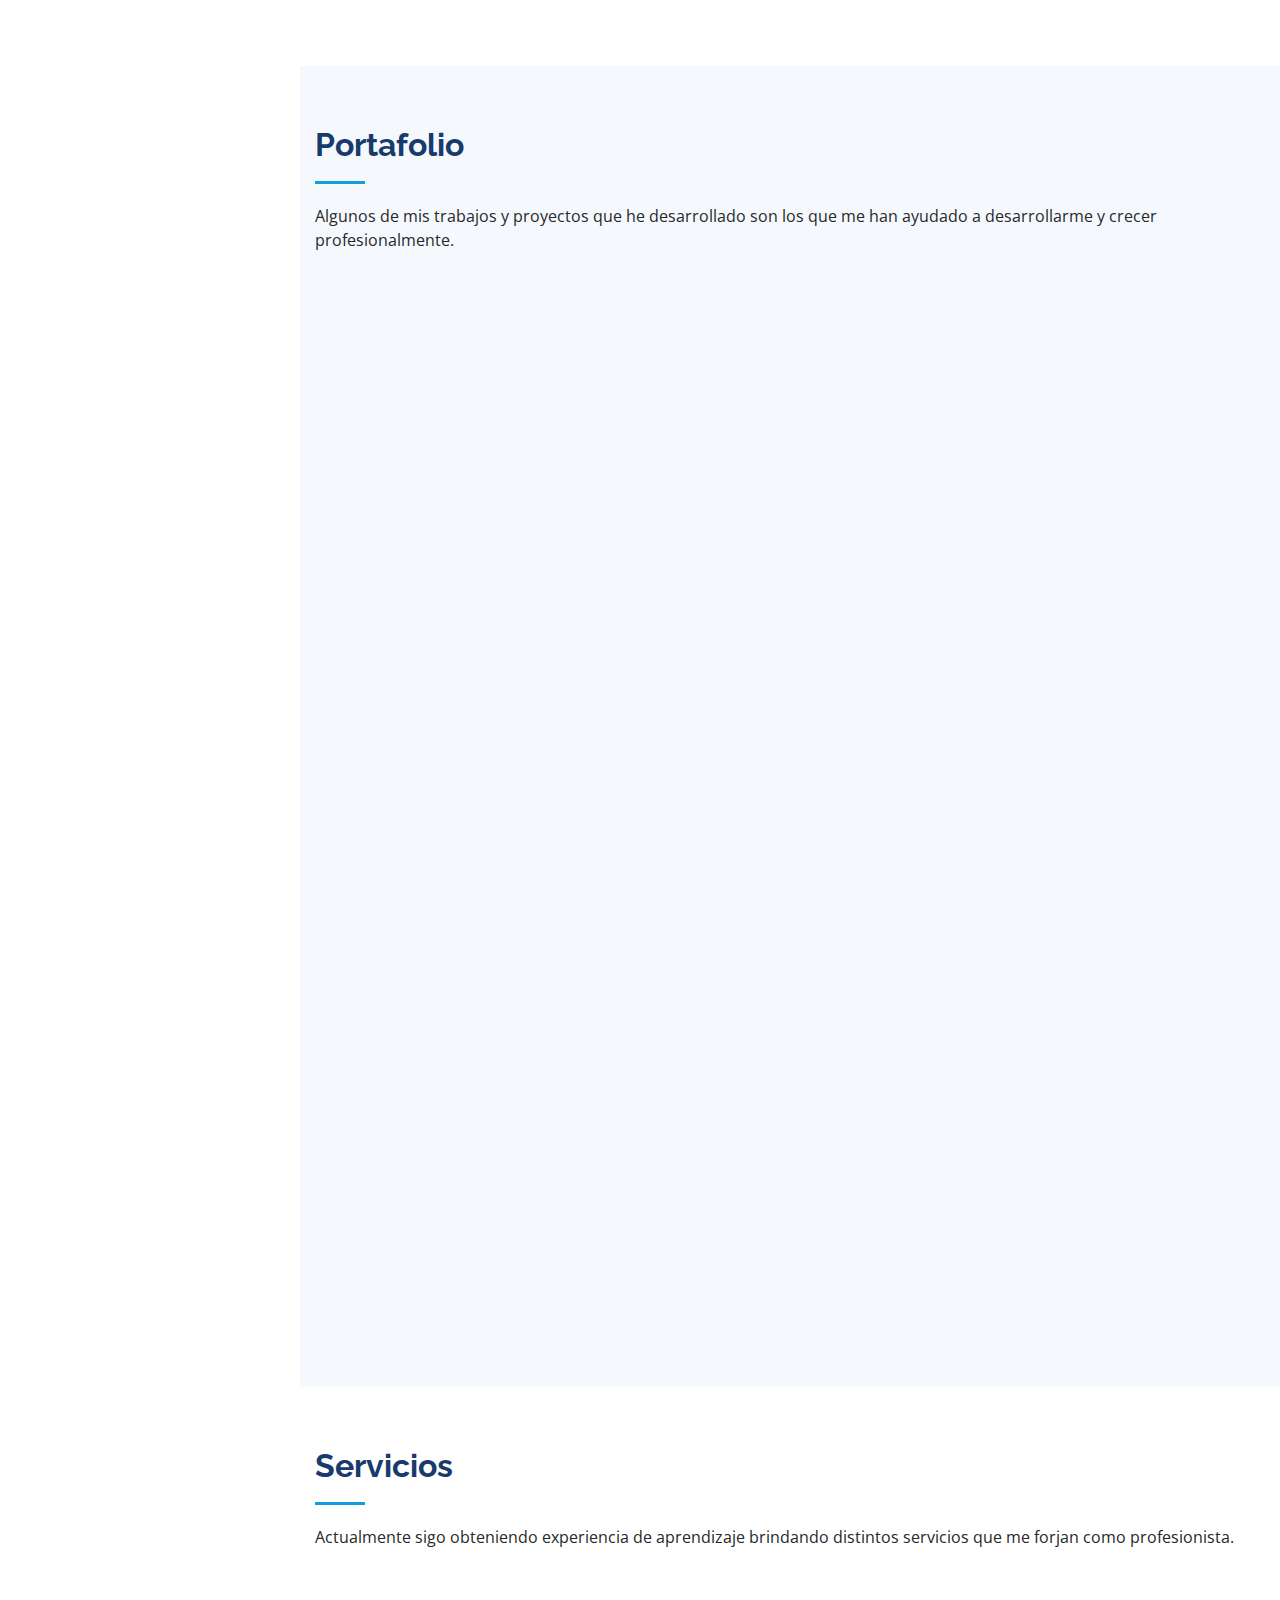
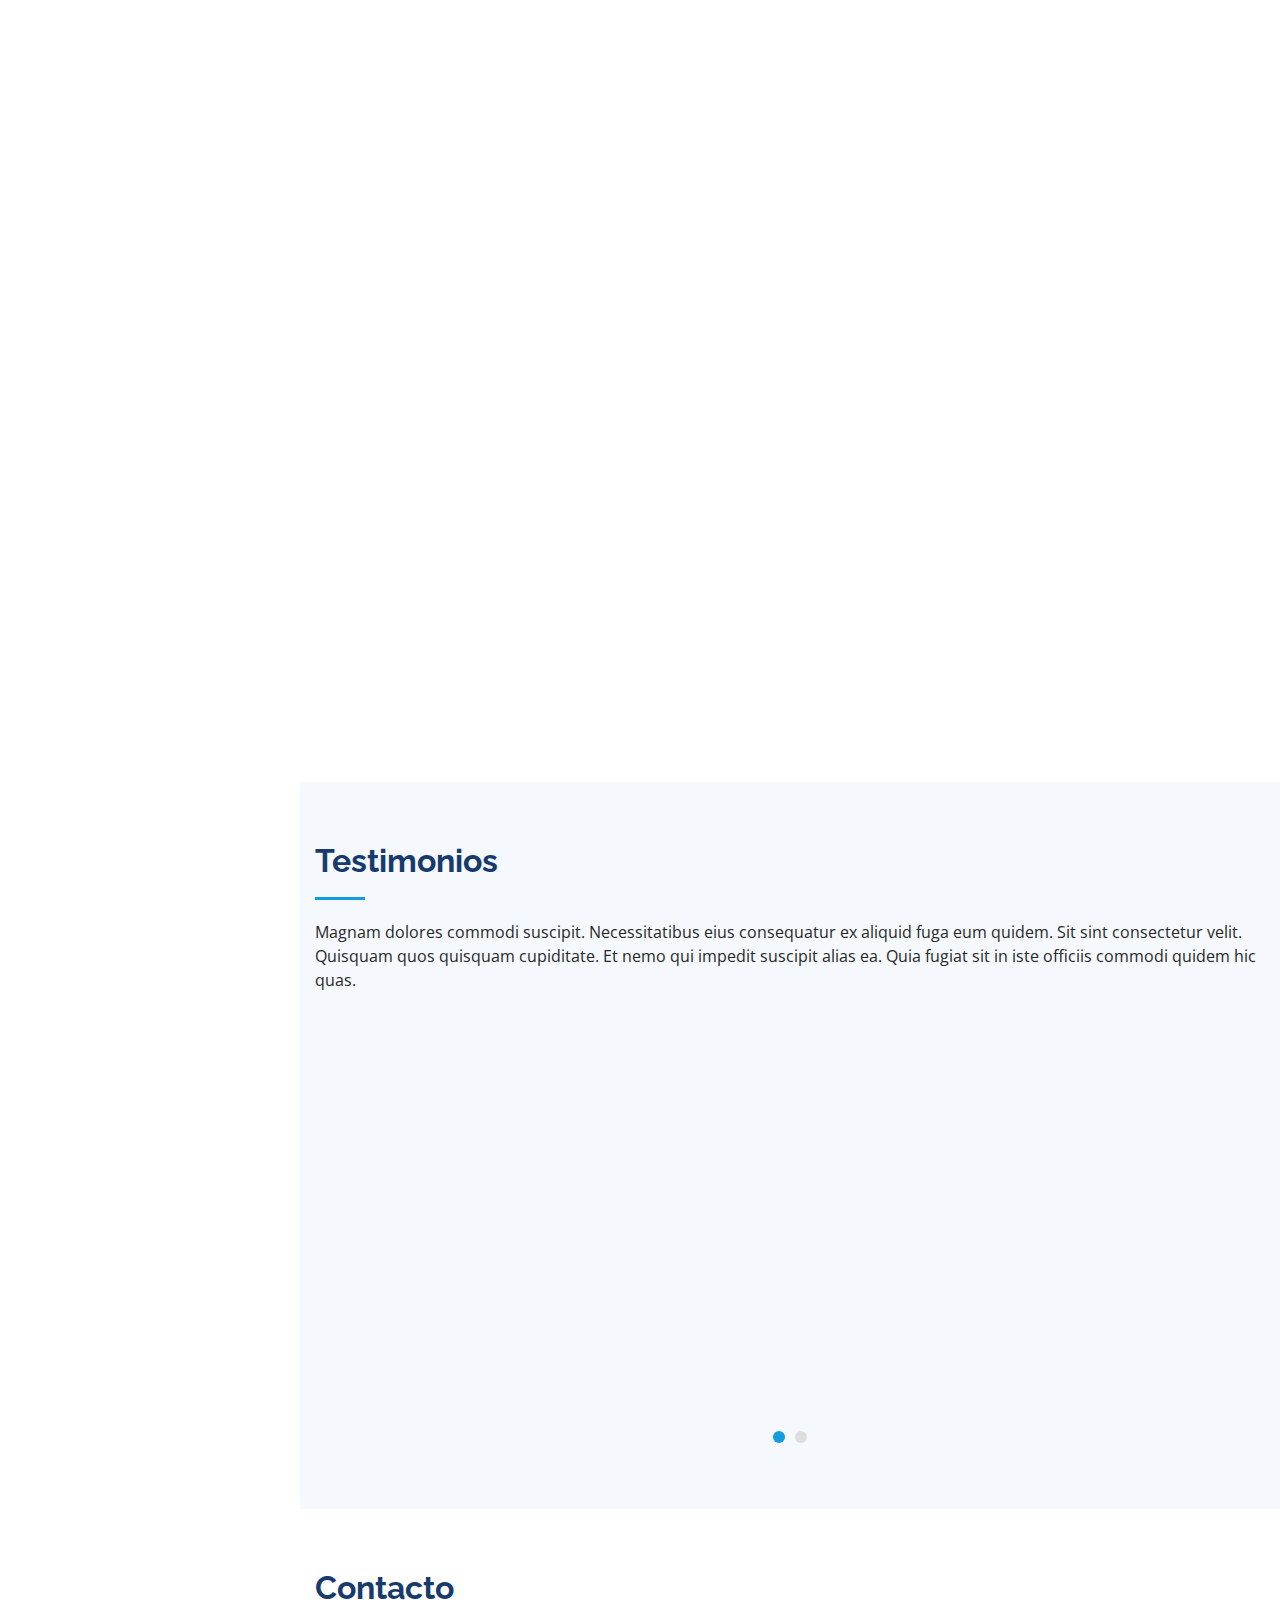
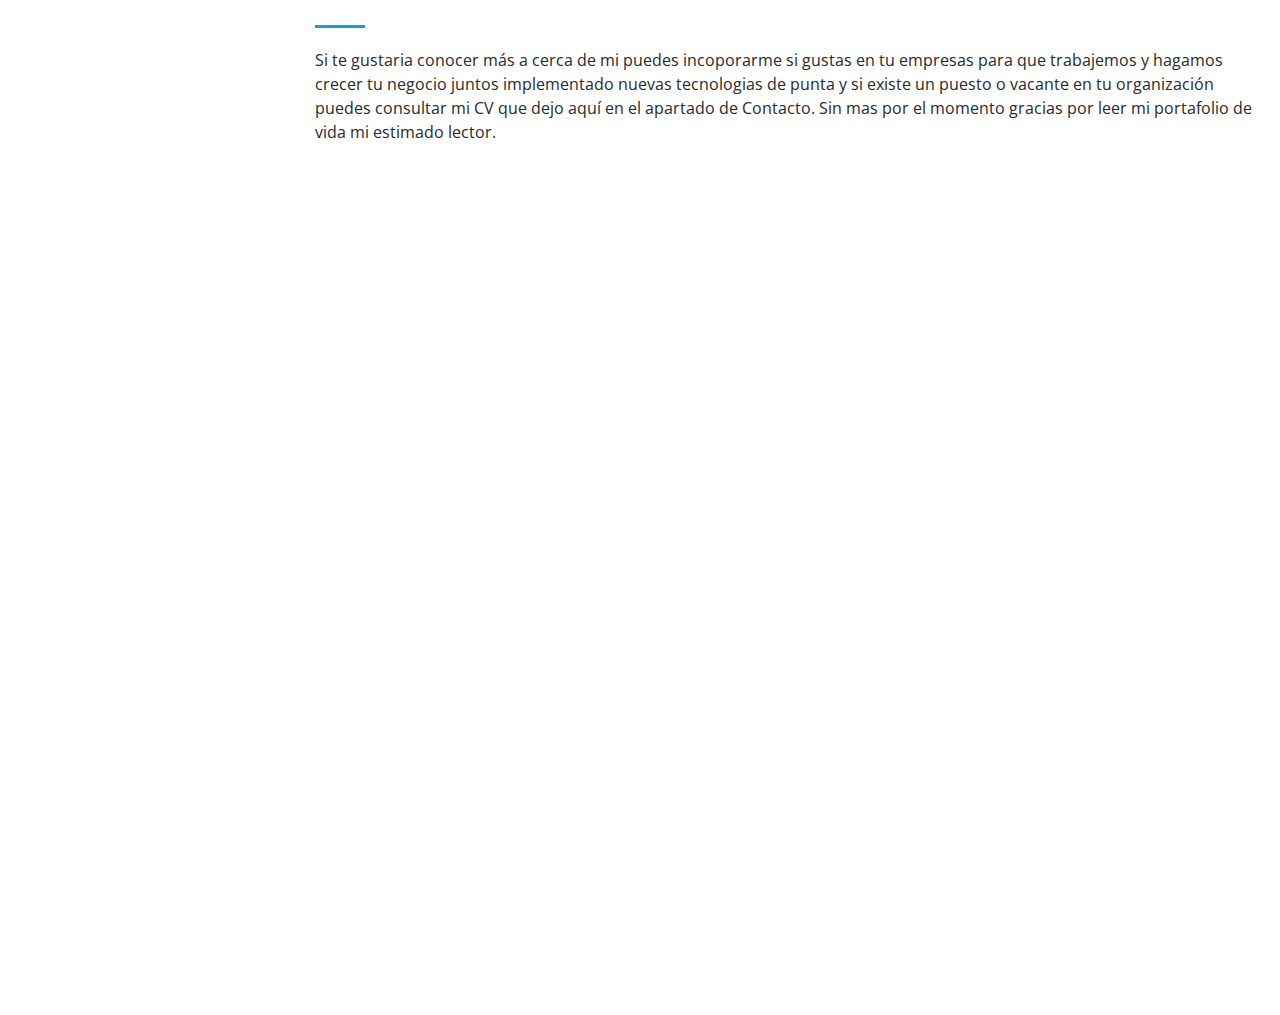
==== commit ec4c569f: "Actualización de mi pagina jalfredodzulhau.systems" ====
--- a/index.html
+++ b/index.html
@@ -63,9 +63,9 @@
           <li class="active"><a href="index.html"><i class="bx bx-home"></i> <span>Inicio</span></a></li>
           <li><a href="#about"><i class="bx bx-user"></i> <span>Acerca</span></a></li>
           <li><a href="#resume"><i class="bx bx-file-blank"></i> <span>Resumen</span></a></li>
-          <li><a href="#portfolio"><i class="bx bx-book-content"></i> Portafolio</a></li>
-          <li><a href="#services"><i class="bx bx-server"></i> Servicios</a></li>
-          <li><a href="#contact"><i class="bx bx-envelope"></i> Contacto</a></li>
+          <li><a href="#portfolio"><i class="bx bx-book-content"></i><span> Portafolio</span></a></li>
+          <li><a href="#services"><i class="bx bx-server"></i><span> Servicios</span></a></li>
+          <li><a href="#contact"><i class="bx bx-envelope"></i><span> Contacto</span></a></li>
 
         </ul>
       </nav><!-- .nav-menu -->
@@ -118,7 +118,7 @@
               <div class="col-lg-6">
                 <ul>
                   <li><i class="icofont-rounded-right"></i> <strong>Fecha de Nacimiento:</strong> 16 Jul 1998</li>
-                  <li><i class="icofont-rounded-right"></i> <strong>Sitio Web:</strong> https://jalfredodzulhau.github.io/<BR>AlfreWebDeveloper/</li>
+                  <li><i class="icofont-rounded-right"></i> <strong>Sitio Web:</strong> https://jalfredodzulhau.systems</li>
                   <li><i class="icofont-rounded-right"></i> <strong>Teléfono Cel:</strong> +52 996 109 58 64</li>
                   <li><i class="icofont-rounded-right"></i> <strong>Ciudad:</strong> Calkiní, Campeche, México</li>
                 </ul>
--- a/assets/css/style.css
+++ b/assets/css/style.css
@@ -158,9 +158,10 @@
   align-items: center;
   color: #a8a9b4;
   padding: 12px 15px;
-  margin-bottom: 8px;
+  margin-bottom: 30px;
   transition: 0.3s;
   font-size: 15px;
+
 }
 
 .nav-menu a i {
